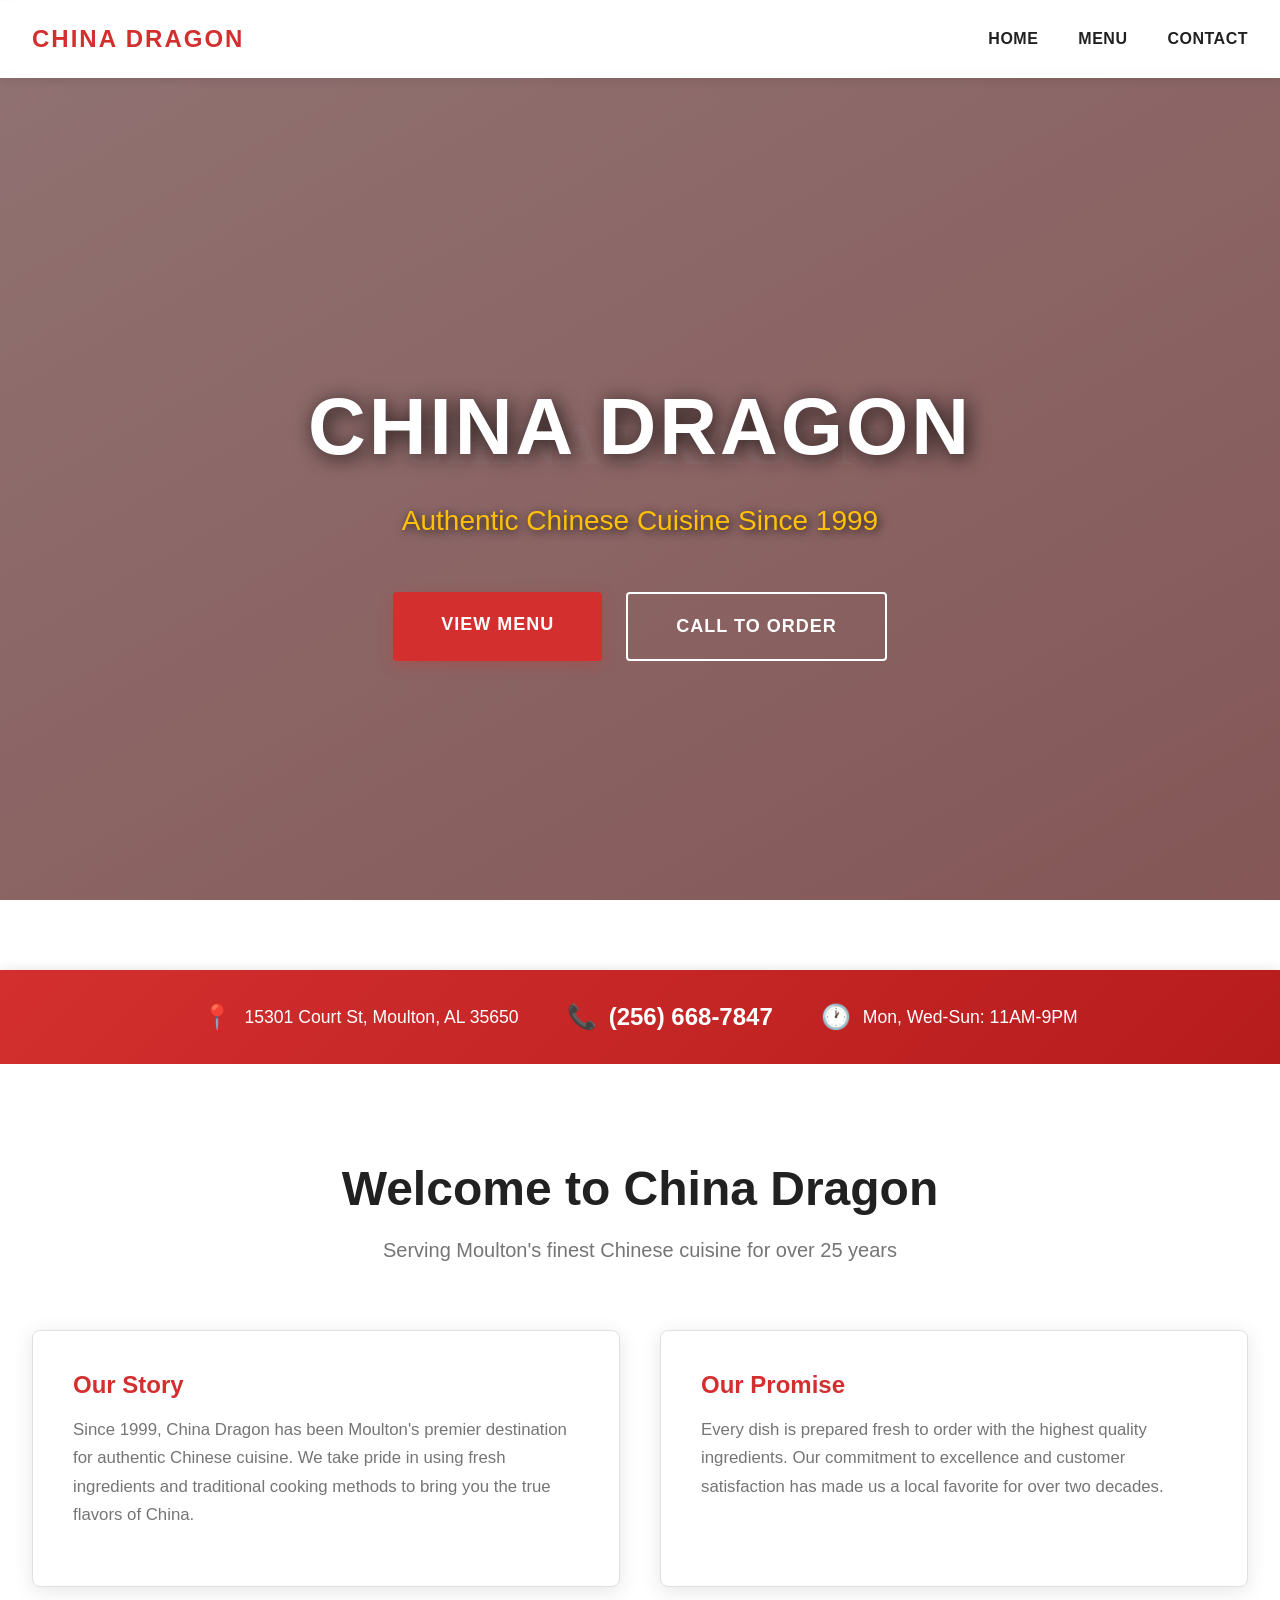
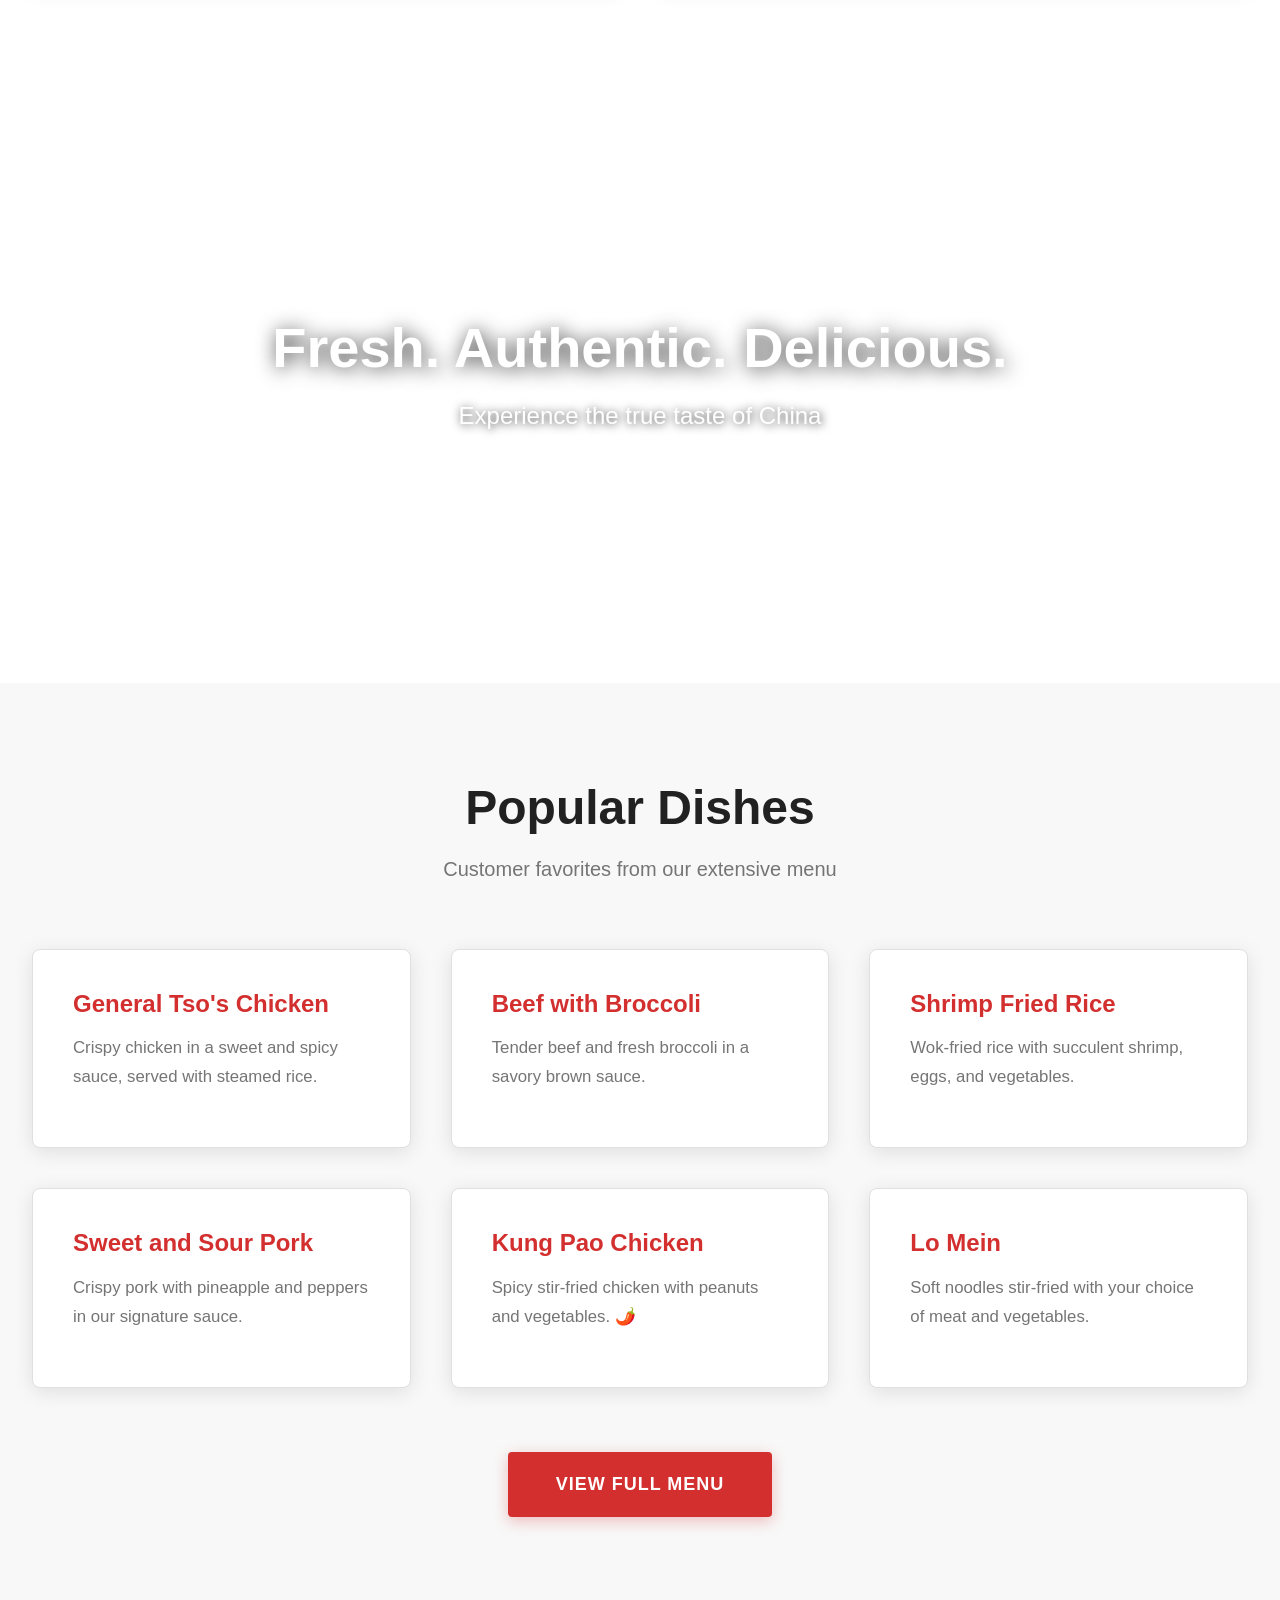
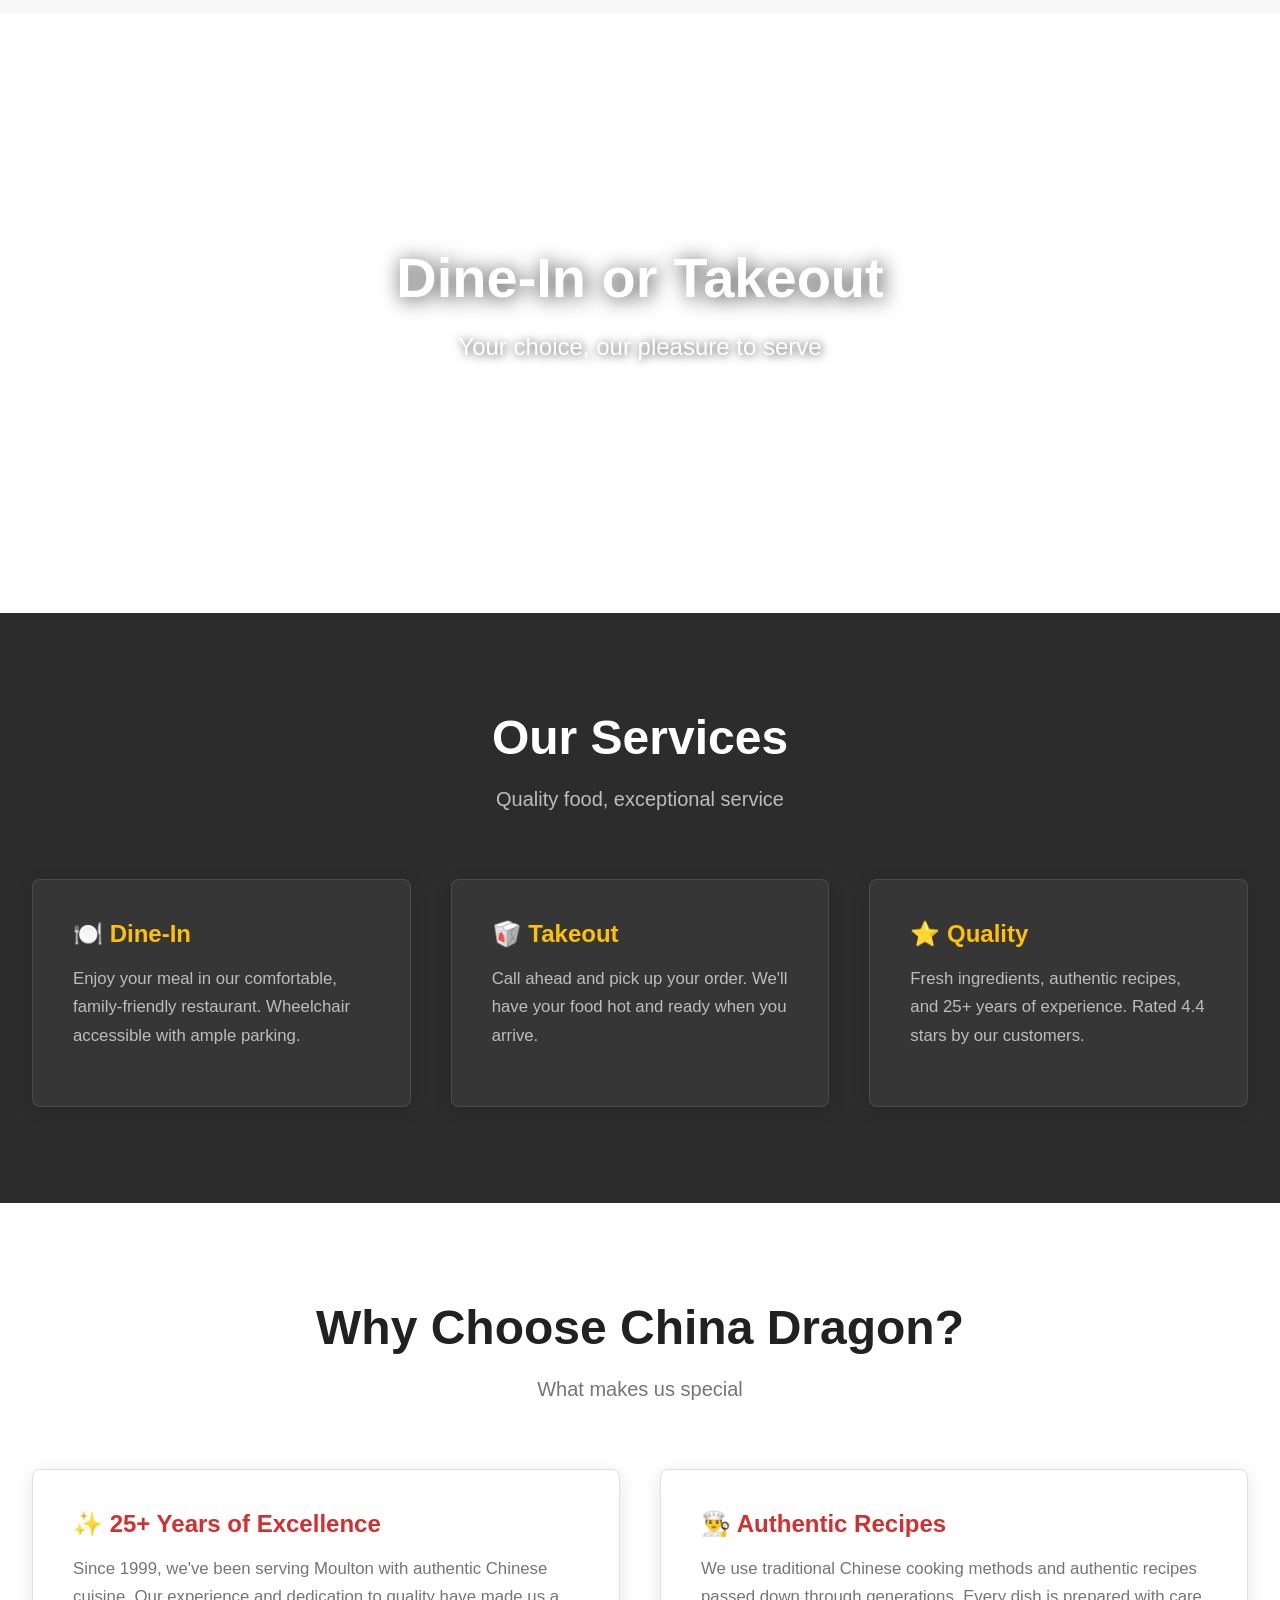
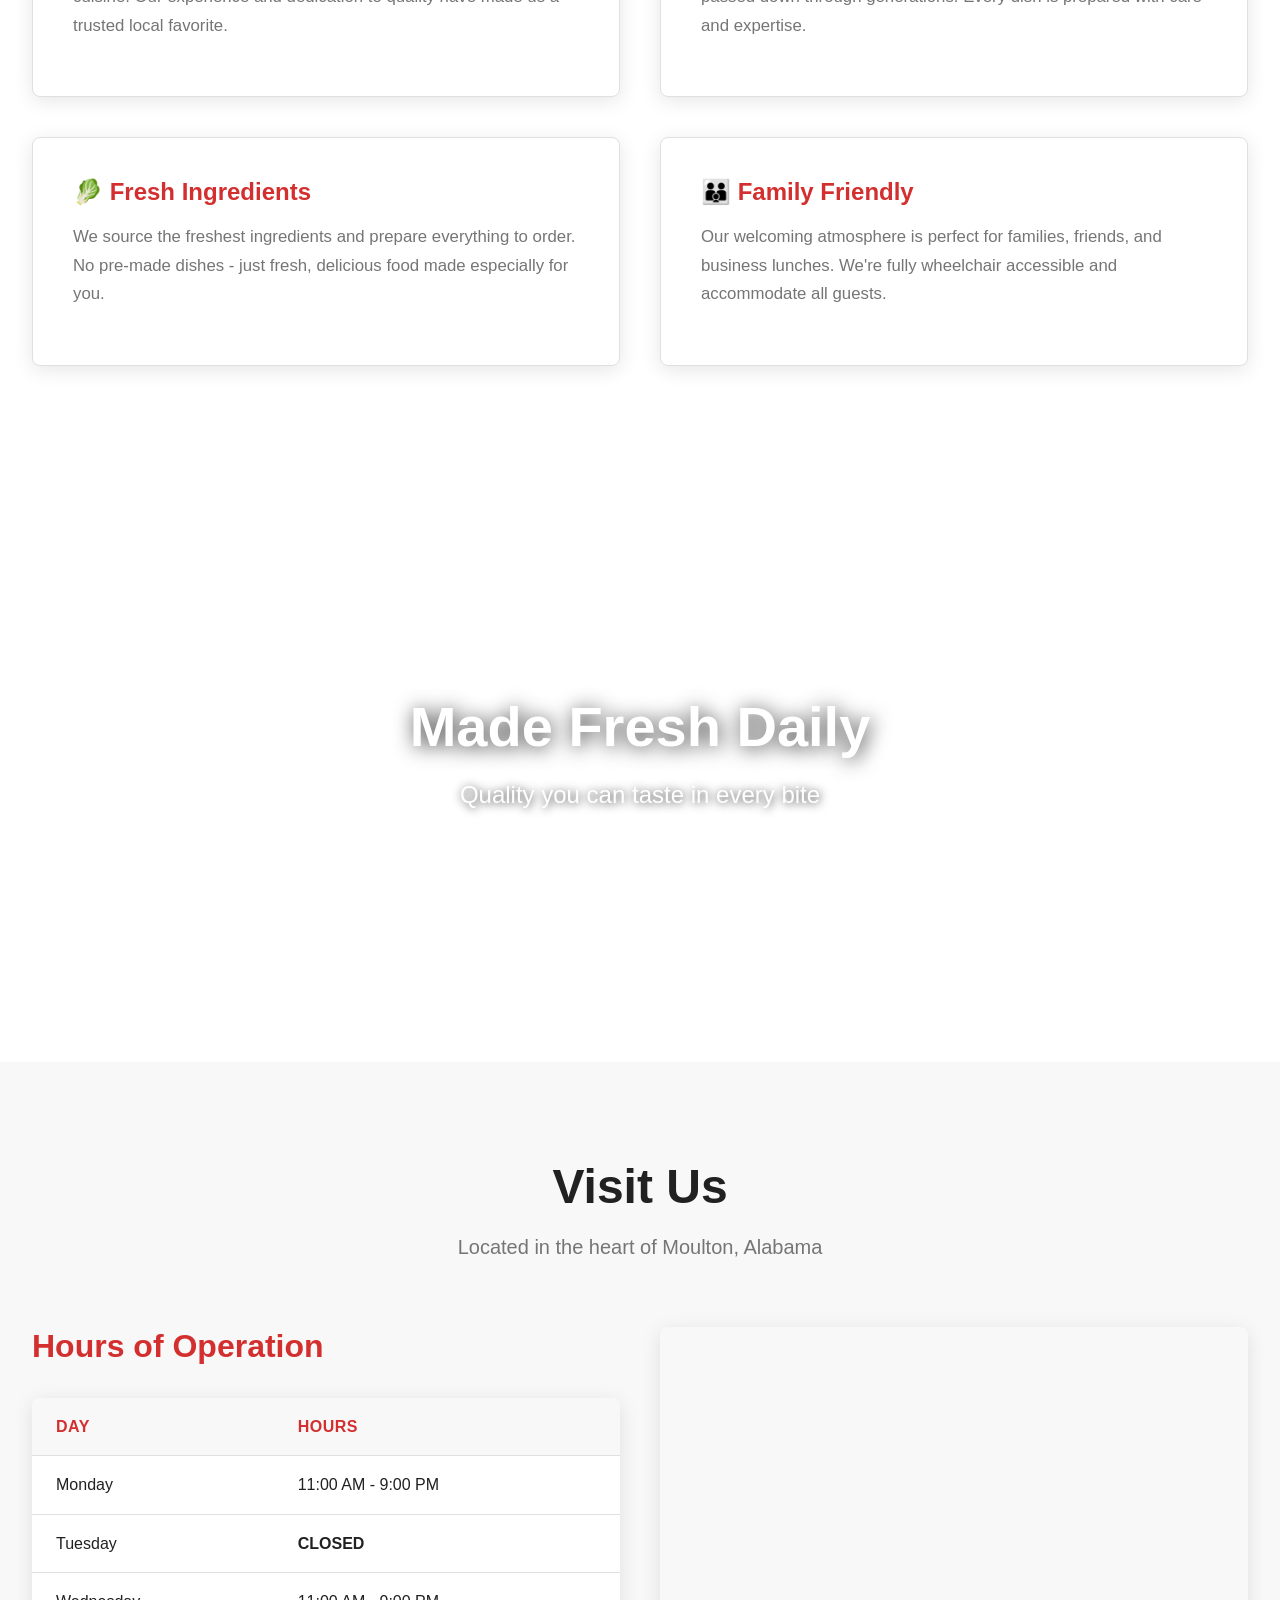
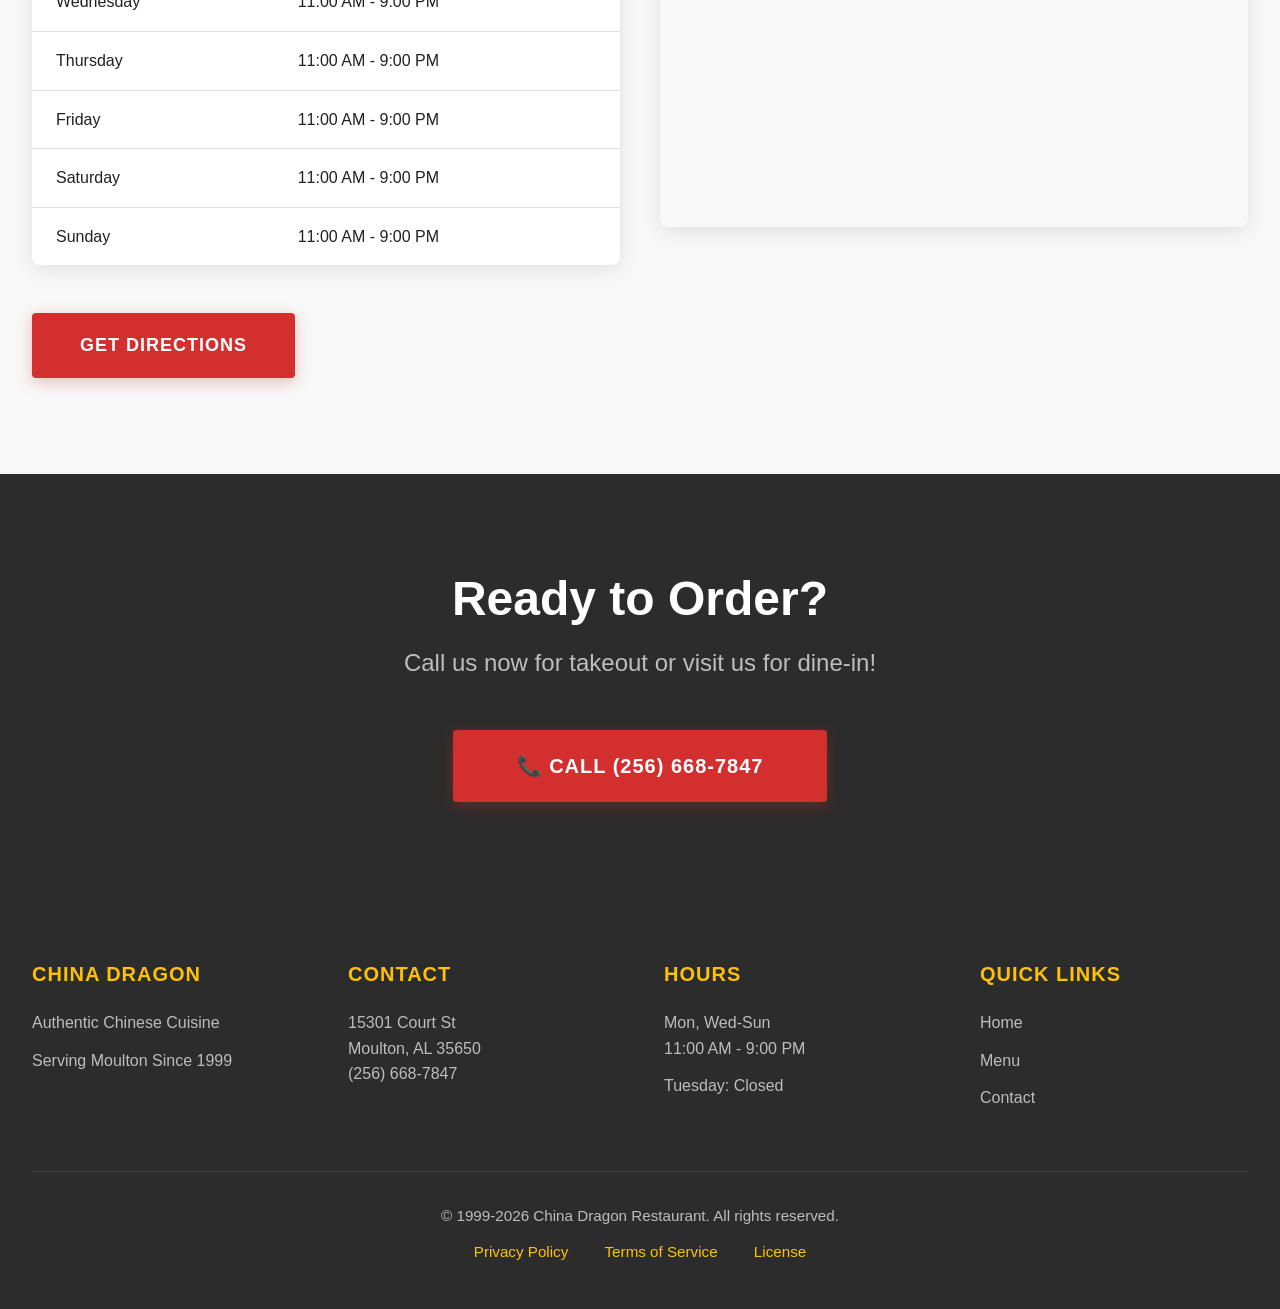
==== public/index.html @ 11345bf1 "first passthrough of china dragon website" ====
<!DOCTYPE html>
<html lang="en">
<head>
    <meta charset="UTF-8">
    <meta name="viewport" content="width=device-width, initial-scale=1.0">
    <meta name="description" content="China Dragon Restaurant in Moulton, Alabama - Authentic Chinese cuisine since 1999. Dine-in and takeout available. Call (256) 668-7847">
    <meta name="keywords" content="Chinese restaurant, Moulton Alabama, Chinese food, takeout, dine-in, China Dragon">
    <meta name="author" content="China Dragon Restaurant">
    
    <!-- Open Graph / Facebook -->
    <meta property="og:type" content="website">
    <meta property="og:url" content="https://chinadragonmoulton.com/">
    <meta property="og:title" content="China Dragon Restaurant - Authentic Chinese Cuisine in Moulton, AL">
    <meta property="og:description" content="Serving authentic Chinese cuisine since 1999. Dine-in and takeout available.">
    <meta property="og:image" content="https://chinadragonmoulton.com/images/og-image.jpg">

    <!-- Twitter -->
    <meta property="twitter:card" content="summary_large_image">
    <meta property="twitter:url" content="https://chinadragonmoulton.com/">
    <meta property="twitter:title" content="China Dragon Restaurant - Authentic Chinese Cuisine in Moulton, AL">
    <meta property="twitter:description" content="Serving authentic Chinese cuisine since 1999. Dine-in and takeout available.">
    <meta property="twitter:image" content="https://chinadragonmoulton.com/images/og-image.jpg">
    
    <title>China Dragon Restaurant - Authentic Chinese Cuisine in Moulton, AL</title>
    <link rel="stylesheet" href="css/main.css">
</head>
<body>
    <!-- Skip to main content link for accessibility -->
    <a href="#main-content" class="skip-link">Skip to main content</a>
    
    <!-- Header with navigation -->
    <header role="banner">
        <nav role="navigation" aria-label="Main navigation">
            <div class="nav-container">
                <div class="logo">
                    <a href="index.html" aria-label="China Dragon Restaurant Home">CHINA DRAGON</a>
                </div>
                <ul class="nav-menu">
                    <li><a href="index.html" aria-current="page">Home</a></li>
                    <li><a href="menu.html">Menu</a></li>
                    <li><a href="contact.html">Contact</a></li>
                </ul>
            </div>
        </nav>
    </header>

    <!-- Main content -->
    <main id="main-content" role="main">
        <!-- Hero Section - Full Screen -->
        <section class="hero" aria-labelledby="hero-heading">
            <div class="hero-content">
                <h1 id="hero-heading">CHINA DRAGON</h1>
                <p>Authentic Chinese Cuisine Since 1999</p>
                <div class="hero-buttons">
                    <a href="menu.html" class="btn btn-primary" aria-label="View our menu">View Menu</a>
                    <a href="tel:+12566687847" class="btn btn-secondary" aria-label="Call us at (256) 668-7847">Call to Order</a>
                </div>
            </div>
        </section>

        <!-- Contact Info Bar -->
        <section class="contact-bar" aria-label="Quick contact information">
            <div class="contact-info">
                <div class="contact-item">
                    <strong>📍</strong>
                    <span>15301 Court St, Moulton, AL 35650</span>
                </div>
                <div class="contact-item">
                    <strong>📞</strong>
                    <a href="tel:+12566687847" class="phone-link" aria-label="Call (256) 668-7847">(256) 668-7847</a>
                </div>
                <div class="contact-item">
                    <strong>🕐</strong>
                    <span>Mon, Wed-Sun: 11AM-9PM</span>
                </div>
            </div>
        </section>

        <!-- About Section - Light -->
        <section class="section section-light" aria-labelledby="about-heading">
            <div class="container">
                <h2 id="about-heading" class="section-title">Welcome to China Dragon</h2>
                <p class="section-subtitle">Serving Moulton's finest Chinese cuisine for over 25 years</p>
                
                <div class="grid grid-2">
                    <div class="card">
                        <h3>Our Story</h3>
                        <p>Since 1999, China Dragon has been Moulton's premier destination for authentic Chinese cuisine. We take pride in using fresh ingredients and traditional cooking methods to bring you the true flavors of China.</p>
                    </div>
                    
                    <div class="card">
                        <h3>Our Promise</h3>
                        <p>Every dish is prepared fresh to order with the highest quality ingredients. Our commitment to excellence and customer satisfaction has made us a local favorite for over two decades.</p>
                    </div>
                </div>
            </div>
        </section>

        <!-- Image Section 1 -->
        <div class="image-section" role="img" aria-label="Delicious Chinese cuisine">
            <div class="image-section-content">
                <h2>Fresh. Authentic. Delicious.</h2>
                <p>Experience the true taste of China</p>
            </div>
        </div>

        <!-- Popular Dishes - Gray Background -->
        <section class="section section-gray" aria-labelledby="popular-heading">
            <div class="container">
                <h2 id="popular-heading" class="section-title">Popular Dishes</h2>
                <p class="section-subtitle">Customer favorites from our extensive menu</p>
                
                <div class="grid grid-3">
                    <div class="card">
                        <h3>General Tso's Chicken</h3>
                        <p>Crispy chicken in a sweet and spicy sauce, served with steamed rice.</p>
                    </div>
                    
                    <div class="card">
                        <h3>Beef with Broccoli</h3>
                        <p>Tender beef and fresh broccoli in a savory brown sauce.</p>
                    </div>
                    
                    <div class="card">
                        <h3>Shrimp Fried Rice</h3>
                        <p>Wok-fried rice with succulent shrimp, eggs, and vegetables.</p>
                    </div>
                    
                    <div class="card">
                        <h3>Sweet and Sour Pork</h3>
                        <p>Crispy pork with pineapple and peppers in our signature sauce.</p>
                    </div>
                    
                    <div class="card">
                        <h3>Kung Pao Chicken</h3>
                        <p>Spicy stir-fried chicken with peanuts and vegetables. 🌶️</p>
                    </div>
                    
                    <div class="card">
                        <h3>Lo Mein</h3>
                        <p>Soft noodles stir-fried with your choice of meat and vegetables.</p>
                    </div>
                </div>
                
                <div style="text-align: center; margin-top: 4rem;">
                    <a href="menu.html" class="btn btn-primary">View Full Menu</a>
                </div>
            </div>
        </section>

        <!-- Image Section 2 -->
        <div class="image-section" role="img" aria-label="Restaurant dining experience">
            <div class="image-section-content">
                <h2>Dine-In or Takeout</h2>
                <p>Your choice, our pleasure to serve</p>
            </div>
        </div>

        <!-- Services Section - Dark -->
        <section class="section section-dark" aria-labelledby="services-heading">
            <div class="container">
                <h2 id="services-heading" class="section-title">Our Services</h2>
                <p class="section-subtitle">Quality food, exceptional service</p>
                
                <div class="grid grid-3">
                    <div class="card">
                        <h3>🍽️ Dine-In</h3>
                        <p>Enjoy your meal in our comfortable, family-friendly restaurant. Wheelchair accessible with ample parking.</p>
                    </div>
                    
                    <div class="card">
                        <h3>🥡 Takeout</h3>
                        <p>Call ahead and pick up your order. We'll have your food hot and ready when you arrive.</p>
                    </div>
                    
                    <div class="card">
                        <h3>⭐ Quality</h3>
                        <p>Fresh ingredients, authentic recipes, and 25+ years of experience. Rated 4.4 stars by our customers.</p>
                    </div>
                </div>
            </div>
        </section>

        <!-- Why Choose Us - Light -->
        <section class="section section-light" aria-labelledby="why-heading">
            <div class="container">
                <h2 id="why-heading" class="section-title">Why Choose China Dragon?</h2>
                <p class="section-subtitle">What makes us special</p>
                
                <div class="grid grid-2">
                    <div class="card">
                        <h3>✨ 25+ Years of Excellence</h3>
                        <p>Since 1999, we've been serving Moulton with authentic Chinese cuisine. Our experience and dedication to quality have made us a trusted local favorite.</p>
                    </div>
                    
                    <div class="card">
                        <h3>👨‍🍳 Authentic Recipes</h3>
                        <p>We use traditional Chinese cooking methods and authentic recipes passed down through generations. Every dish is prepared with care and expertise.</p>
                    </div>
                    
                    <div class="card">
                        <h3>🥬 Fresh Ingredients</h3>
                        <p>We source the freshest ingredients and prepare everything to order. No pre-made dishes - just fresh, delicious food made especially for you.</p>
                    </div>
                    
                    <div class="card">
                        <h3>👪 Family Friendly</h3>
                        <p>Our welcoming atmosphere is perfect for families, friends, and business lunches. We're fully wheelchair accessible and accommodate all guests.</p>
                    </div>
                </div>
            </div>
        </section>

        <!-- Image Section 3 -->
        <div class="image-section" role="img" aria-label="Fresh ingredients and cooking">
            <div class="image-section-content">
                <h2>Made Fresh Daily</h2>
                <p>Quality you can taste in every bite</p>
            </div>
        </div>

        <!-- Location Section - Gray -->
        <section class="section section-gray" aria-labelledby="location-heading">
            <div class="container">
                <h2 id="location-heading" class="section-title">Visit Us</h2>
                <p class="section-subtitle">Located in the heart of Moulton, Alabama</p>
                
                <div class="grid grid-2">
                    <div>
                        <h3 style="color: var(--primary-red); margin-bottom: 2rem; font-size: 2rem;">Hours of Operation</h3>
                        <table class="hours-table">
                            <thead>
                                <tr>
                                    <th>Day</th>
                                    <th>Hours</th>
                                </tr>
                            </thead>
                            <tbody>
                                <tr>
                                    <td>Monday</td>
                                    <td>11:00 AM - 9:00 PM</td>
                                </tr>
                                <tr>
                                    <td>Tuesday</td>
                                    <td class="closed">CLOSED</td>
                                </tr>
                                <tr>
                                    <td>Wednesday</td>
                                    <td>11:00 AM - 9:00 PM</td>
                                </tr>
                                <tr>
                                    <td>Thursday</td>
                                    <td>11:00 AM - 9:00 PM</td>
                                </tr>
                                <tr>
                                    <td>Friday</td>
                                    <td>11:00 AM - 9:00 PM</td>
                                </tr>
                                <tr>
                                    <td>Saturday</td>
                                    <td>11:00 AM - 9:00 PM</td>
                                </tr>
                                <tr>
                                    <td>Sunday</td>
                                    <td>11:00 AM - 9:00 PM</td>
                                </tr>
                            </tbody>
                        </table>
                        
                        <div style="margin-top: 3rem;">
                            <a href="contact.html" class="btn btn-primary">Get Directions</a>
                        </div>
                    </div>
                    
                    <div class="map-container">
                        <iframe 
                            src="https://www.google.com/maps/embed?pb=!1m18!1m12!1m3!1d3318.8!2d-87.2947!3d34.4833!2m3!1f0!2f0!3f0!3m2!1i1024!2i768!4f13.1!3m3!1m2!1s0x888667c8e8e8e8e8%3A0x1234567890abcdef!2s15301%20Court%20St%2C%20Moulton%2C%20AL%2035650!5e0!3m2!1sen!2sus!4v1234567890123!5m2!1sen!2sus"
                            allowfullscreen=""
                            loading="lazy"
                            referrerpolicy="no-referrer-when-downgrade"
                            title="China Dragon Restaurant location map"
                            aria-label="Google Maps showing China Dragon Restaurant location at 15301 Court St, Moulton, AL 35650">
                        </iframe>
                    </div>
                </div>
            </div>
        </section>

        <!-- Call to Action - Dark -->
        <section class="section section-dark" style="text-align: center;" aria-labelledby="cta-heading">
            <div class="container">
                <h2 id="cta-heading" class="section-title">Ready to Order?</h2>
                <p style="font-size: 1.5rem; margin-bottom: 3rem;">Call us now for takeout or visit us for dine-in!</p>
                <a href="tel:+12566687847" class="btn btn-primary" style="font-size: 1.25rem; padding: 1.25rem 4rem;">
                    📞 CALL (256) 668-7847
                </a>
            </div>
        </section>
    </main>

    <!-- Footer -->
    <footer role="contentinfo">
        <div class="footer-container">
            <div class="footer-content">
                <div class="footer-section">
                    <h3>China Dragon</h3>
                    <p>Authentic Chinese Cuisine</p>
                    <p>Serving Moulton Since 1999</p>
                </div>
                
                <div class="footer-section">
                    <h3>Contact</h3>
                    <address style="font-style: normal;">
                        15301 Court St<br>
                        Moulton, AL 35650<br>
                        <a href="tel:+12566687847">(256) 668-7847</a>
                    </address>
                </div>
                
                <div class="footer-section">
                    <h3>Hours</h3>
                    <p>Mon, Wed-Sun<br>11:00 AM - 9:00 PM</p>
                    <p>Tuesday: Closed</p>
                </div>
                
                <div class="footer-section">
                    <h3>Quick Links</h3>
                    <p><a href="index.html">Home</a></p>
                    <p><a href="menu.html">Menu</a></p>
                    <p><a href="contact.html">Contact</a></p>
                </div>
            </div>
            
            <div class="footer-bottom">
                <p>&copy; 1999-2026 China Dragon Restaurant. All rights reserved.</p>
                <p>
                    <a href="privacy.html">Privacy Policy</a>
                    <a href="terms.html">Terms of Service</a>
                    <a href="https://github.com/yourusername/china-dragon-moulton/blob/main/LICENSE" target="_blank" rel="noopener noreferrer">License</a>
                </p>
            </div>
        </div>
    </footer>
</body>
</html>
---- public/css/main.css ----
/* ===================================
   China Dragon Restaurant - Modern Mixed Theme
   Inspired by aribbq.com
   =================================== */

/* CSS Variables */
:root {
    --primary-red: #D32F2F;
    --dark-red: #B71C1C;
    --gold: #FFC107;
    --dark-gold: #FFA000;
    
    /* Backgrounds */
    --white: #FFFFFF;
    --light-bg: #F8F8F8;
    --gray-bg: #2C2C2C;
    --dark-bg: #1F1F1F;
    --black: #0A0A0A;
    
    /* Text */
    --text-dark: #212121;
    --text-light: #FFFFFF;
    --text-gray: #757575;
    --text-light-gray: #BDBDBD;
    
    --font-family: -apple-system, BlinkMacSystemFont, 'Segoe UI', Roboto, 'Helvetica Neue', Arial, sans-serif;
    --transition: all 0.3s ease;
    --box-shadow: 0 4px 20px rgba(0, 0, 0, 0.1);
    --box-shadow-dark: 0 4px 20px rgba(0, 0, 0, 0.3);
}

/* Reset */
* {
    margin: 0;
    padding: 0;
    box-sizing: border-box;
}

html {
    font-size: 16px;
    scroll-behavior: smooth;
}

body {
    font-family: var(--font-family);
    line-height: 1.6;
    color: var(--text-dark);
    background-color: var(--white);
    min-height: 100vh;
    display: flex;
    flex-direction: column;
}

main {
    flex: 1;
}

/* Skip Link */
.skip-link {
    position: absolute;
    top: -40px;
    left: 0;
    background: var(--primary-red);
    color: var(--white);
    padding: 0.5rem 1rem;
    text-decoration: none;
    z-index: 100;
}

.skip-link:focus {
    top: 0;
    outline: 3px solid var(--gold);
}

/* Focus Styles */
*:focus {
    outline: 2px solid var(--primary-red);
    outline-offset: 2px;
}

/* Typography */
h1, h2, h3, h4, h5, h6 {
    line-height: 1.2;
    margin-bottom: 1rem;
    font-weight: 700;
}

h1 {
    font-size: 4rem;
    letter-spacing: -1px;
}

h2 {
    font-size: 2.75rem;
}

h3 {
    font-size: 1.75rem;
}

p {
    margin-bottom: 1rem;
}

a {
    color: var(--primary-red);
    text-decoration: none;
    transition: var(--transition);
}

a:hover {
    color: var(--dark-red);
}

/* Header & Navigation */
header {
    background-color: rgba(255, 255, 255, 0.98);
    position: fixed;
    top: 0;
    left: 0;
    right: 0;
    z-index: 1000;
    backdrop-filter: blur(10px);
    box-shadow: 0 2px 10px rgba(0, 0, 0, 0.1);
}

.nav-container {
    max-width: 1400px;
    margin: 0 auto;
    padding: 1.25rem 2rem;
    display: flex;
    justify-content: space-between;
    align-items: center;
}

.logo a {
    font-size: 1.5rem;
    font-weight: 900;
    color: var(--primary-red);
    text-transform: uppercase;
    letter-spacing: 2px;
}

.logo a:hover {
    color: var(--dark-red);
}

.nav-menu {
    display: flex;
    list-style: none;
    gap: 2.5rem;
}

.nav-menu a {
    color: var(--text-dark);
    font-weight: 600;
    font-size: 1rem;
    text-transform: uppercase;
    letter-spacing: 0.5px;
    transition: var(--transition);
}

.nav-menu a:hover,
.nav-menu a:focus {
    color: var(--primary-red);
}

/* Hero Section - Full Screen */
.hero {
    height: 100vh;
    min-height: 700px;
    background: linear-gradient(rgba(0, 0, 0, 0.4), rgba(0, 0, 0, 0.4)),
                url('data:image/svg+xml,<svg xmlns="http://www.w3.org/2000/svg" viewBox="0 0 1920 1080"><defs><linearGradient id="grad" x1="0%" y1="0%" x2="100%" y2="100%"><stop offset="0%" style="stop-color:%23D32F2F;stop-opacity:0.3"/><stop offset="100%" style="stop-color:%23B71C1C;stop-opacity:0.5"/></linearGradient></defs><rect fill="url(%23grad)" width="1920" height="1080"/><text x="50%" y="50%" font-size="72" fill="%23FFFFFF" fill-opacity="0.1" text-anchor="middle" dominant-baseline="middle" font-weight="bold">CHINA DRAGON</text></svg>');
    background-size: cover;
    background-position: center;
    background-attachment: fixed;
    display: flex;
    align-items: center;
    justify-content: center;
    text-align: center;
    position: relative;
    margin-top: 70px;
}

.hero-content {
    max-width: 900px;
    padding: 2rem;
    animation: fadeInUp 1s ease-out;
}

@keyframes fadeInUp {
    from {
        opacity: 0;
        transform: translateY(30px);
    }
    to {
        opacity: 1;
        transform: translateY(0);
    }
}

.hero h1 {
    color: var(--white);
    font-size: 5rem;
    margin-bottom: 1.5rem;
    text-shadow: 3px 3px 20px rgba(0, 0, 0, 0.8);
    font-weight: 900;
    letter-spacing: 3px;
}

.hero p {
    font-size: 1.75rem;
    color: var(--gold);
    margin-bottom: 3rem;
    text-shadow: 2px 2px 10px rgba(0, 0, 0, 0.8);
    font-weight: 500;
}

.hero-buttons {
    display: flex;
    gap: 1.5rem;
    justify-content: center;
    flex-wrap: wrap;
}

/* Buttons */
.btn {
    display: inline-block;
    padding: 1.125rem 3rem;
    font-weight: 700;
    text-decoration: none;
    transition: var(--transition);
    cursor: pointer;
    border: none;
    font-size: 1.125rem;
    text-transform: uppercase;
    letter-spacing: 1px;
    min-width: 44px;
    min-height: 44px;
    border-radius: 4px;
}

.btn-primary {
    background-color: var(--primary-red);
    color: var(--white);
    box-shadow: 0 4px 15px rgba(211, 47, 47, 0.3);
}

.btn-primary:hover,
.btn-primary:focus {
    background-color: var(--dark-red);
    transform: translateY(-2px);
    box-shadow: 0 6px 20px rgba(211, 47, 47, 0.4);
}

.btn-secondary {
    background-color: transparent;
    color: var(--white);
    border: 2px solid var(--white);
}

.btn-secondary:hover,
.btn-secondary:focus {
    background-color: var(--white);
    color: var(--primary-red);
}

/* Sections */
.section {
    padding: 6rem 2rem;
}

.section-light {
    background-color: var(--white);
}

.section-gray {
    background-color: var(--light-bg);
}

.section-dark {
    background-color: var(--gray-bg);
    color: var(--text-light);
}

.section-dark h2,
.section-dark h3 {
    color: var(--text-light);
}

.section-dark p {
    color: var(--text-light-gray);
}

.container {
    max-width: 1400px;
    margin: 0 auto;
}

.section-title {
    text-align: center;
    font-size: 3rem;
    margin-bottom: 1rem;
    font-weight: 800;
}

.section-subtitle {
    text-align: center;
    font-size: 1.25rem;
    color: var(--text-gray);
    margin-bottom: 4rem;
    max-width: 700px;
    margin-left: auto;
    margin-right: auto;
}

.section-dark .section-subtitle {
    color: var(--text-light-gray);
}

/* Image Sections */
.image-section {
    height: 600px;
    background: linear-gradient(rgba(0, 0, 0, 0.2), rgba(0, 0, 0, 0.2)),
                url('data:image/svg+xml,<svg xmlns="http://www.w3.org/2000/svg" viewBox="0 0 1920 600"><defs><linearGradient id="imgGrad" x1="0%" y1="0%" x2="100%" y2="100%"><stop offset="0%" style="stop-color:%23FFC107;stop-opacity:0.2"/><stop offset="100%" style="stop-color:%23D32F2F;stop-opacity:0.3"/></linearGradient></defs><rect fill="url(%23imgGrad)" width="1920" height="600"/><circle cx="960" cy="300" r="100" fill="%23FFFFFF" fill-opacity="0.1"/><text x="50%" y="50%" font-size="48" fill="%23FFFFFF" fill-opacity="0.3" text-anchor="middle" dominant-baseline="middle">Add Your Food Image Here</text></svg>');
    background-size: cover;
    background-position: center;
    background-attachment: fixed;
    display: flex;
    align-items: center;
    justify-content: center;
}

.image-section-content {
    text-align: center;
    color: var(--white);
    max-width: 800px;
    padding: 2rem;
}

.image-section-content h2 {
    font-size: 3.5rem;
    margin-bottom: 1rem;
    text-shadow: 2px 2px 20px rgba(0, 0, 0, 0.8);
}

.image-section-content p {
    font-size: 1.5rem;
    text-shadow: 1px 1px 10px rgba(0, 0, 0, 0.8);
}

/* Grid Layouts */
.grid {
    display: grid;
    gap: 2.5rem;
}

.grid-2 {
    grid-template-columns: repeat(auto-fit, minmax(450px, 1fr));
}

.grid-3 {
    grid-template-columns: repeat(auto-fit, minmax(320px, 1fr));
}

/* Cards */
.card {
    background: var(--white);
    padding: 2.5rem;
    border-radius: 8px;
    box-shadow: var(--box-shadow);
    transition: var(--transition);
    border: 1px solid #E0E0E0;
}

.card:hover {
    transform: translateY(-8px);
    box-shadow: 0 8px 30px rgba(0, 0, 0, 0.15);
}

.card h3 {
    color: var(--primary-red);
    margin-bottom: 1rem;
    font-size: 1.5rem;
}

.card p {
    color: var(--text-gray);
    font-size: 1.05rem;
    line-height: 1.7;
}

.section-dark .card {
    background: rgba(255, 255, 255, 0.05);
    border: 1px solid rgba(255, 255, 255, 0.1);
}

.section-dark .card:hover {
    background: rgba(255, 255, 255, 0.08);
    box-shadow: var(--box-shadow-dark);
}

.section-dark .card h3 {
    color: var(--gold);
}

.section-dark .card p {
    color: var(--text-light-gray);
}

/* Contact Bar */
.contact-bar {
    background: linear-gradient(135deg, var(--primary-red), var(--dark-red));
    padding: 1.75rem 2rem;
    text-align: center;
    box-shadow: 0 4px 15px rgba(0, 0, 0, 0.2);
}

.contact-info {
    max-width: 1400px;
    margin: 0 auto;
    display: flex;
    justify-content: center;
    gap: 3rem;
    flex-wrap: wrap;
    align-items: center;
}

.contact-item {
    display: flex;
    align-items: center;
    gap: 0.75rem;
    font-size: 1.1rem;
    color: var(--white);
}

.contact-item strong {
    font-size: 1.5rem;
}

.phone-link {
    font-size: 1.5rem;
    font-weight: 700;
    color: var(--white);
}

.phone-link:hover {
    color: var(--gold);
}

/* Menu Styles */
.menu-category {
    margin-bottom: 4rem;
}

.menu-category h2 {
    background: linear-gradient(135deg, var(--primary-red), var(--dark-red));
    color: var(--white);
    padding: 1.5rem 2rem;
    margin-bottom: 2rem;
    font-size: 2rem;
    text-transform: uppercase;
    letter-spacing: 2px;
    border-radius: 8px;
    box-shadow: var(--box-shadow);
}

.menu-items {
    display: grid;
    gap: 0;
    background: var(--white);
    border-radius: 8px;
    overflow: hidden;
    box-shadow: var(--box-shadow);
}

.menu-item {
    display: flex;
    justify-content: space-between;
    align-items: flex-start;
    padding: 1.5rem 2rem;
    border-bottom: 1px solid #E0E0E0;
    transition: var(--transition);
}

.menu-item:hover {
    background-color: var(--light-bg);
    padding-left: 2.5rem;
}

.menu-item:last-child {
    border-bottom: none;
}

.menu-item-info {
    flex: 1;
}

.menu-item-name {
    font-weight: 700;
    color: var(--text-dark);
    margin-bottom: 0.5rem;
    font-size: 1.15rem;
}

.menu-item-description {
    color: var(--text-gray);
    font-size: 0.95rem;
}

.menu-item-price {
    font-weight: 700;
    color: var(--primary-red);
    font-size: 1.25rem;
    margin-left: 2rem;
    white-space: nowrap;
}

.spicy-indicator {
    color: var(--primary-red);
    font-weight: bold;
}

/* Contact Page */
.contact-grid {
    display: grid;
    grid-template-columns: repeat(auto-fit, minmax(350px, 1fr));
    gap: 3rem;
    margin-bottom: 4rem;
}

.map-container {
    width: 100%;
    height: 500px;
    overflow: hidden;
    border-radius: 8px;
    box-shadow: var(--box-shadow);
}

.map-container iframe {
    width: 100%;
    height: 100%;
    border: none;
}

.hours-table {
    width: 100%;
    border-collapse: collapse;
    background: var(--white);
    border-radius: 8px;
    overflow: hidden;
    box-shadow: var(--box-shadow);
}

.hours-table th,
.hours-table td {
    padding: 1rem 1.5rem;
    text-align: left;
    border-bottom: 1px solid #E0E0E0;
}

.hours-table th {
    background-color: var(--light-bg);
    color: var(--primary-red);
    font-weight: 700;
    text-transform: uppercase;
    letter-spacing: 0.5px;
}

.hours-table td {
    color: var(--text-dark);
}

.hours-table tr:last-child td {
    border-bottom: none;
}

.closed {
    color: var(--primary-red);
    font-weight: 700;
}

/* Legal Pages */
.legal-container {
    max-width: 1000px;
    margin: 0 auto;
    padding: 6rem 2rem;
    background-color: var(--white);
}

.legal-container h1 {
    color: var(--primary-red);
    margin-bottom: 0.5rem;
}

.last-updated {
    color: var(--text-gray);
    font-style: italic;
    margin-bottom: 3rem;
}

.legal-container section {
    margin-bottom: 3rem;
}

.legal-container h2 {
    color: var(--primary-red);
    margin-top: 3rem;
    margin-bottom: 1.5rem;
}

.legal-container h3 {
    color: var(--text-dark);
    margin-top: 2rem;
    margin-bottom: 1rem;
}

.legal-container ul {
    margin-left: 2rem;
    margin-bottom: 1.5rem;
}

.legal-container li {
    margin-bottom: 0.75rem;
    color: var(--text-gray);
}

.legal-container address {
    font-style: normal;
    background-color: var(--light-bg);
    padding: 1.5rem;
    border-left: 4px solid var(--primary-red);
    margin: 2rem 0;
    border-radius: 4px;
}

/* Footer */
footer {
    background-color: var(--gray-bg);
    color: var(--text-light-gray);
    padding: 4rem 0 2rem;
}

.footer-container {
    max-width: 1400px;
    margin: 0 auto;
    padding: 0 2rem;
}

.footer-content {
    display: grid;
    grid-template-columns: repeat(auto-fit, minmax(250px, 1fr));
    gap: 3rem;
    margin-bottom: 3rem;
}

.footer-section h3 {
    color: var(--gold);
    margin-bottom: 1.5rem;
    font-size: 1.25rem;
    text-transform: uppercase;
    letter-spacing: 1px;
}

.footer-section p {
    margin-bottom: 0.75rem;
    color: var(--text-light-gray);
}

.footer-section a {
    color: var(--text-light-gray);
}

.footer-section a:hover {
    color: var(--gold);
}

.footer-bottom {
    border-top: 1px solid rgba(255, 255, 255, 0.1);
    padding-top: 2rem;
    text-align: center;
}

.footer-bottom p {
    margin-bottom: 0.75rem;
    font-size: 0.95rem;
}

.footer-bottom a {
    color: var(--gold);
    margin: 0 1rem;
}

.footer-bottom a:hover {
    color: var(--white);
}

/* Responsive Design */
@media (max-width: 768px) {
    html {
        font-size: 14px;
    }
    
    .nav-container {
        flex-direction: column;
        gap: 1rem;
        padding: 1rem;
    }
    
    .nav-menu {
        flex-direction: column;
        gap: 0.75rem;
        text-align: center;
        width: 100%;
    }
    
    .hero {
        min-height: 600px;
    }
    
    .hero h1 {
        font-size: 3rem;
    }
    
    .hero p {
        font-size: 1.25rem;
    }
    
    .hero-buttons {
        flex-direction: column;
        align-items: center;
    }
    
    .btn {
        width: 100%;
        max-width: 300px;
    }
    
    .section {
        padding: 4rem 1.5rem;
    }
    
    .section-title {
        font-size: 2.25rem;
    }
    
    .grid-2,
    .grid-3 {
        grid-template-columns: 1fr;
    }
    
    .contact-info {
        flex-direction: column;
        gap: 1.5rem;
    }
    
    .menu-item {
        flex-direction: column;
        gap: 0.5rem;
    }
    
    .menu-item-price {
        margin-left: 0;
    }
    
    .image-section {
        height: 400px;
    }
    
    .image-section-content h2 {
        font-size: 2.5rem;
    }
    
    .footer-content {
        grid-template-columns: 1fr;
        text-align: center;
    }
}

@media (max-width: 480px) {
    .hero h1 {
        font-size: 2.25rem;
    }
    
    h2 {
        font-size: 2rem;
    }
    
    .card {
        padding: 2rem 1.5rem;
    }
}

/* Print Styles */
@media print {
    header,
    footer,
    .hero-buttons,
    .skip-link {
        display: none;
    }
}

/* Accessibility */
@media (prefers-reduced-motion: reduce) {
    * {
        animation-duration: 0.01ms !important;
        animation-iteration-count: 1 !important;
        transition-duration: 0.01ms !important;
        scroll-behavior: auto !important;
    }
}

@media (prefers-contrast: high) {
    :root {
        --primary-red: #C62828;
        --gold: #FFB300;
    }
}

/* Made with Bob */
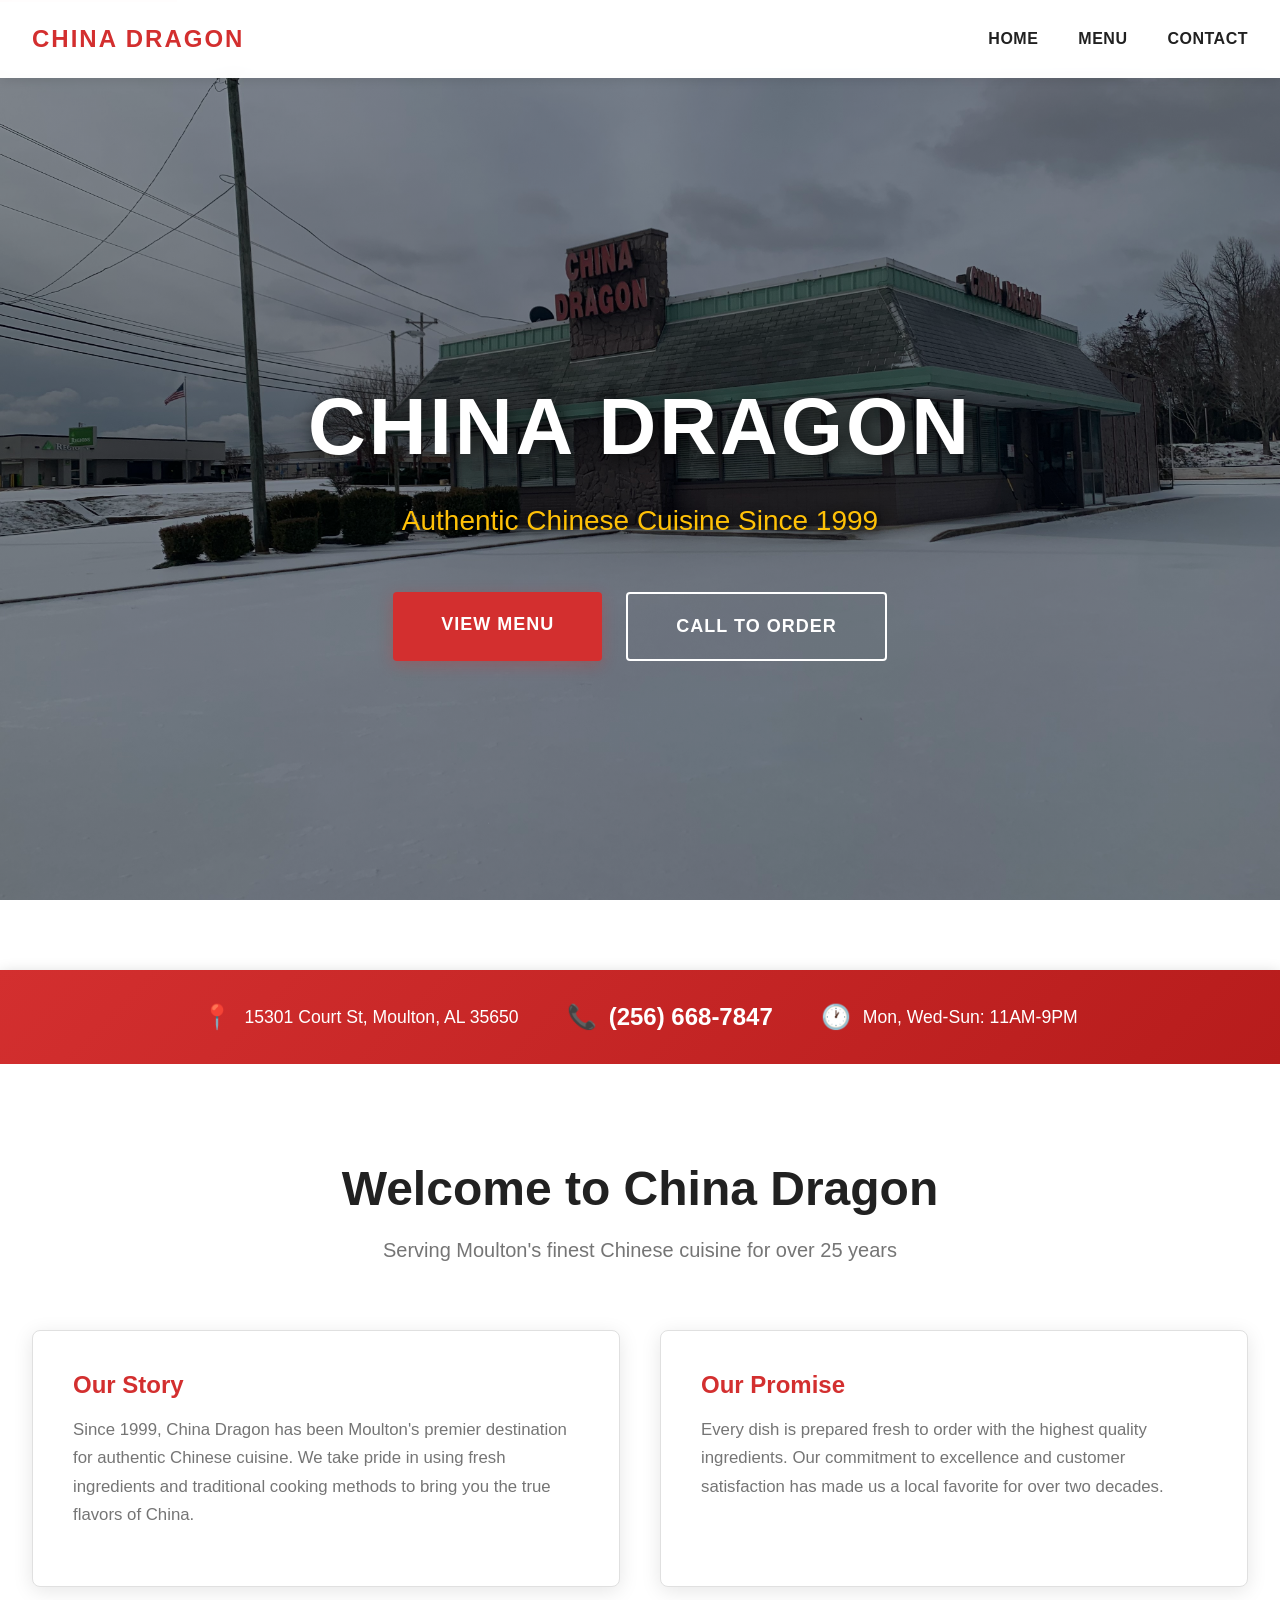
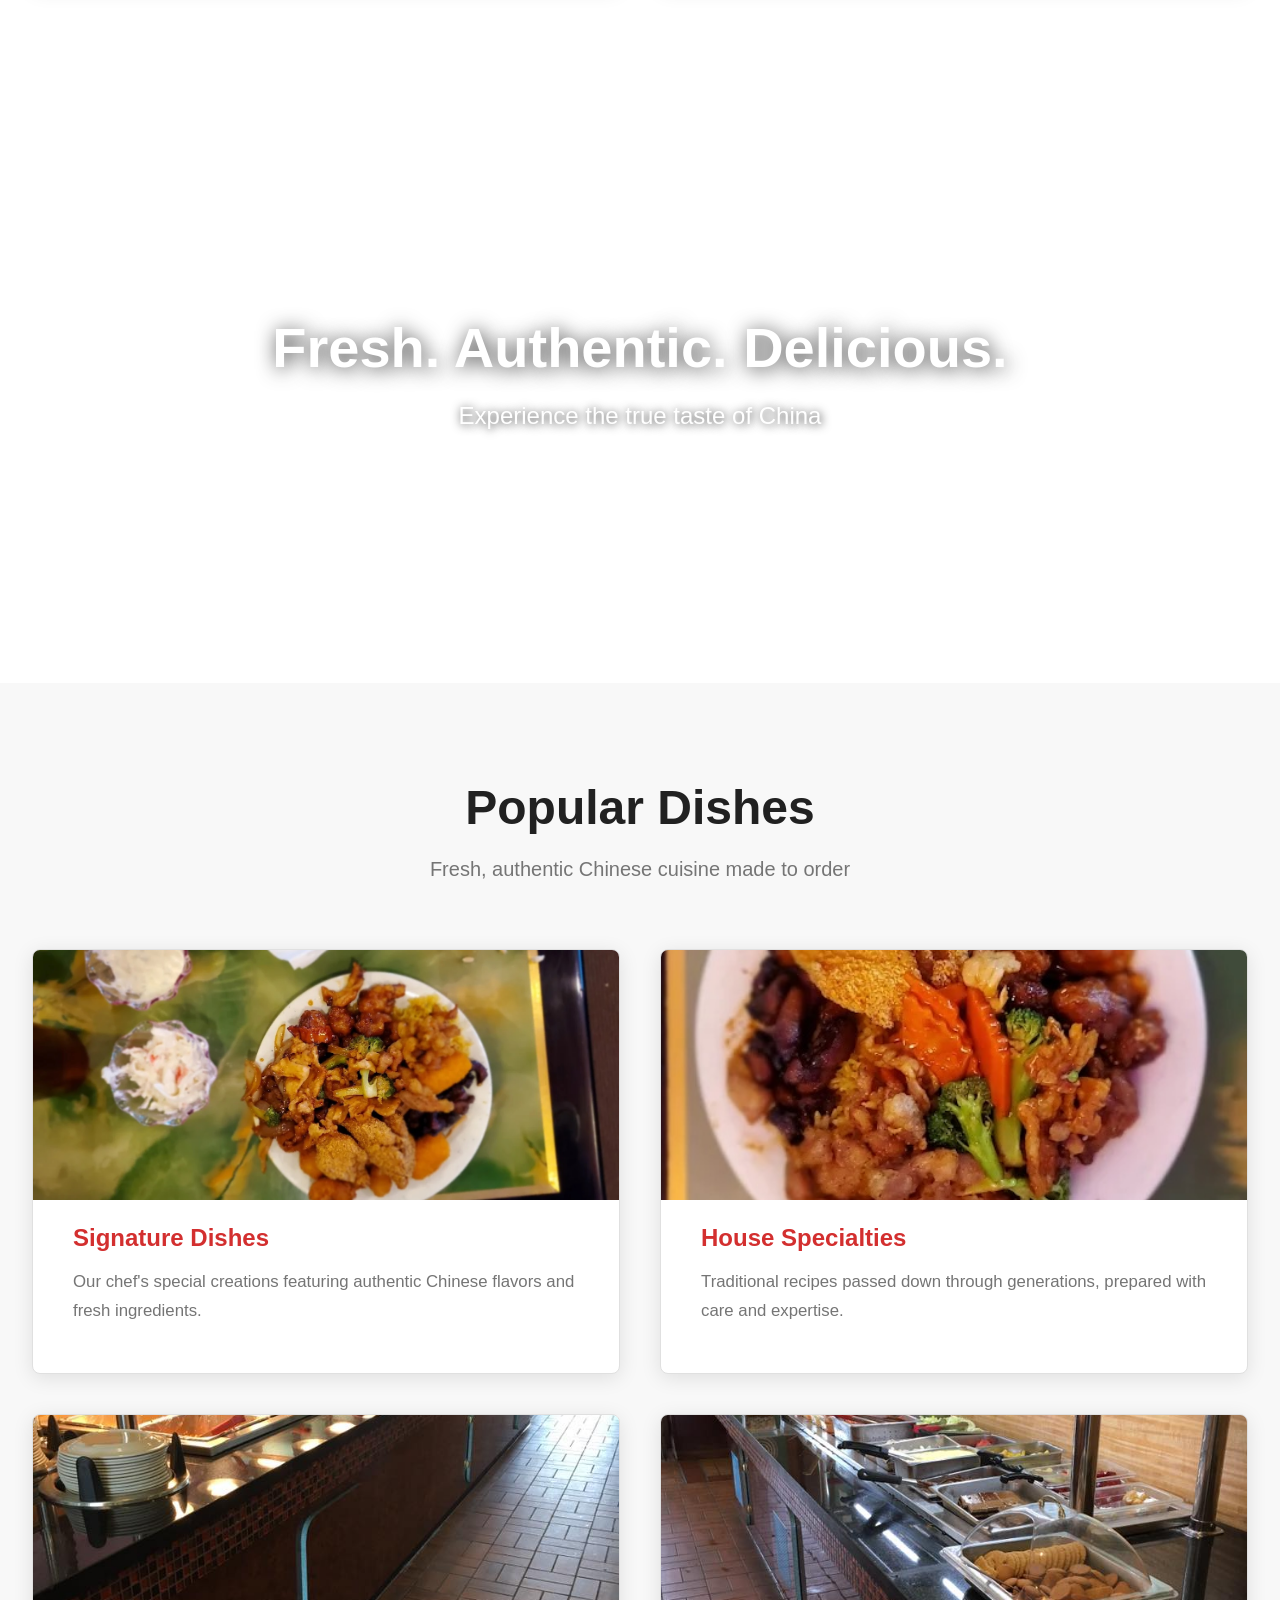
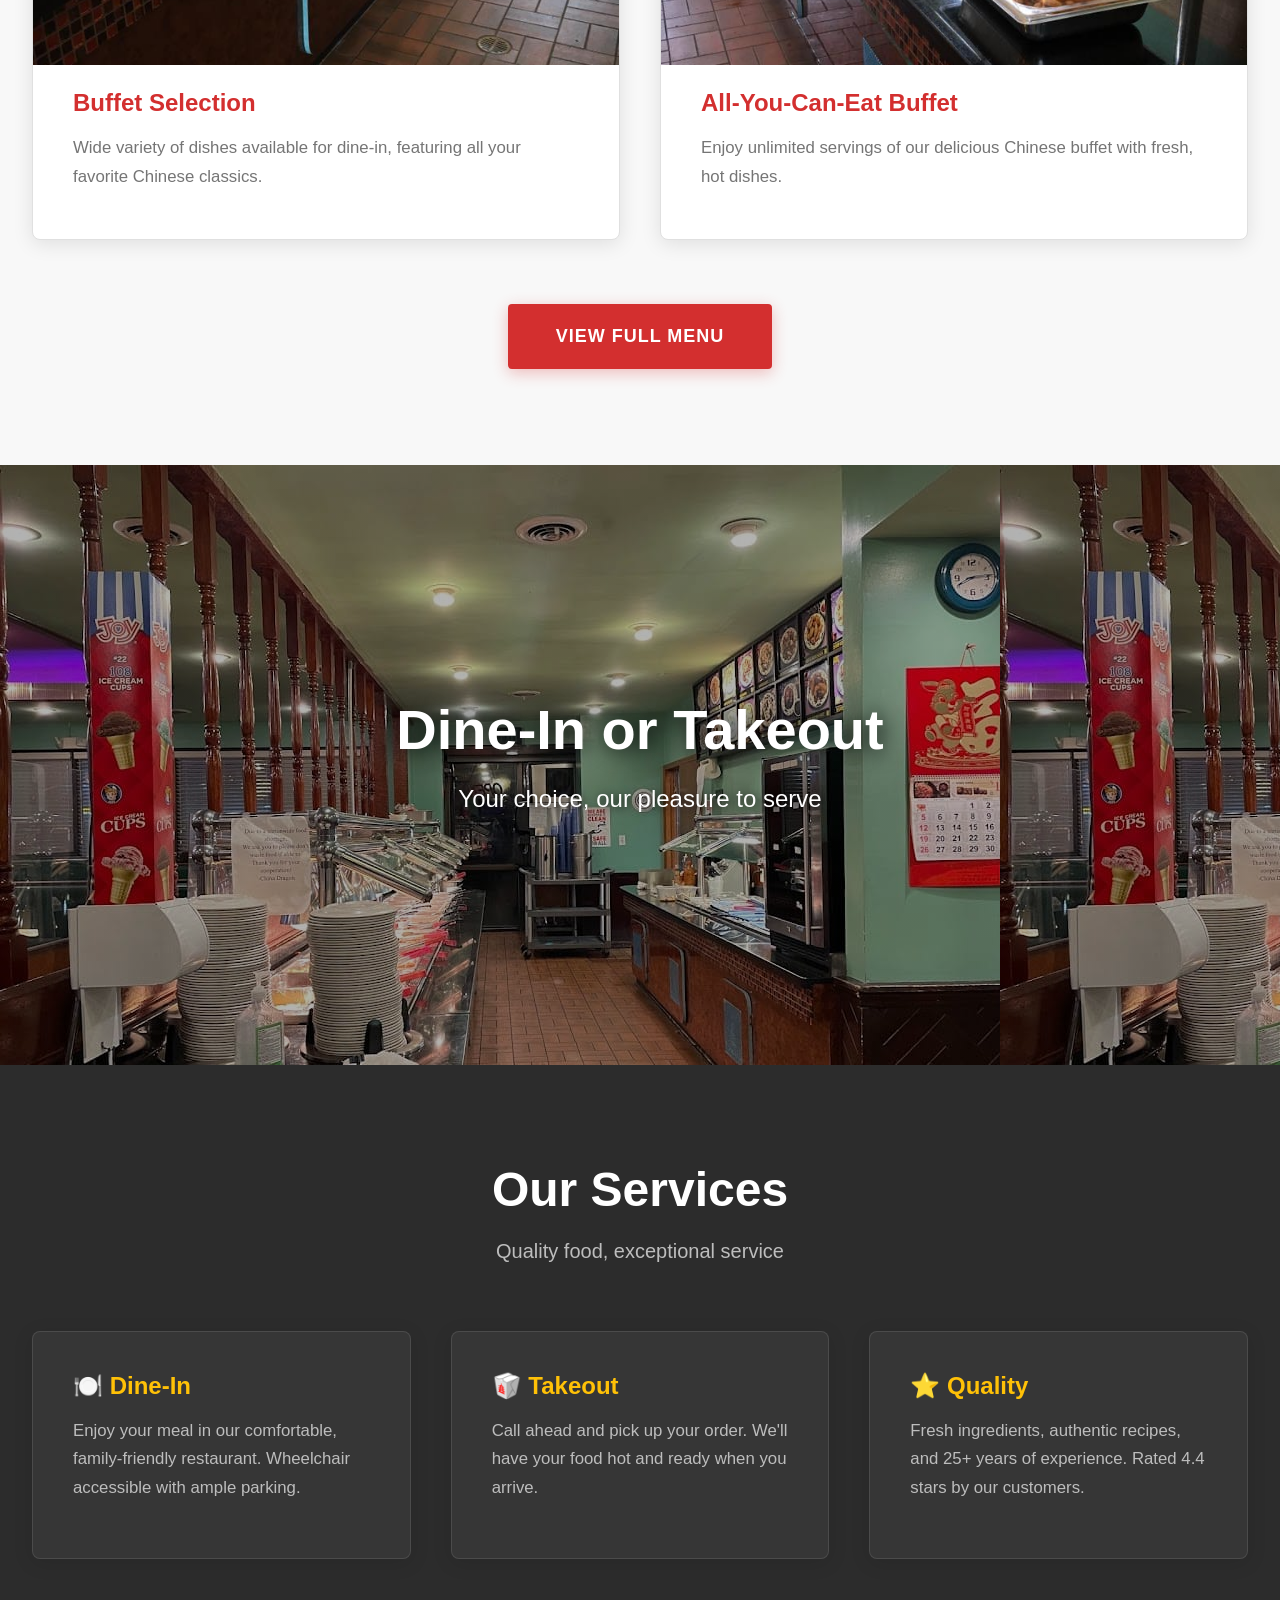
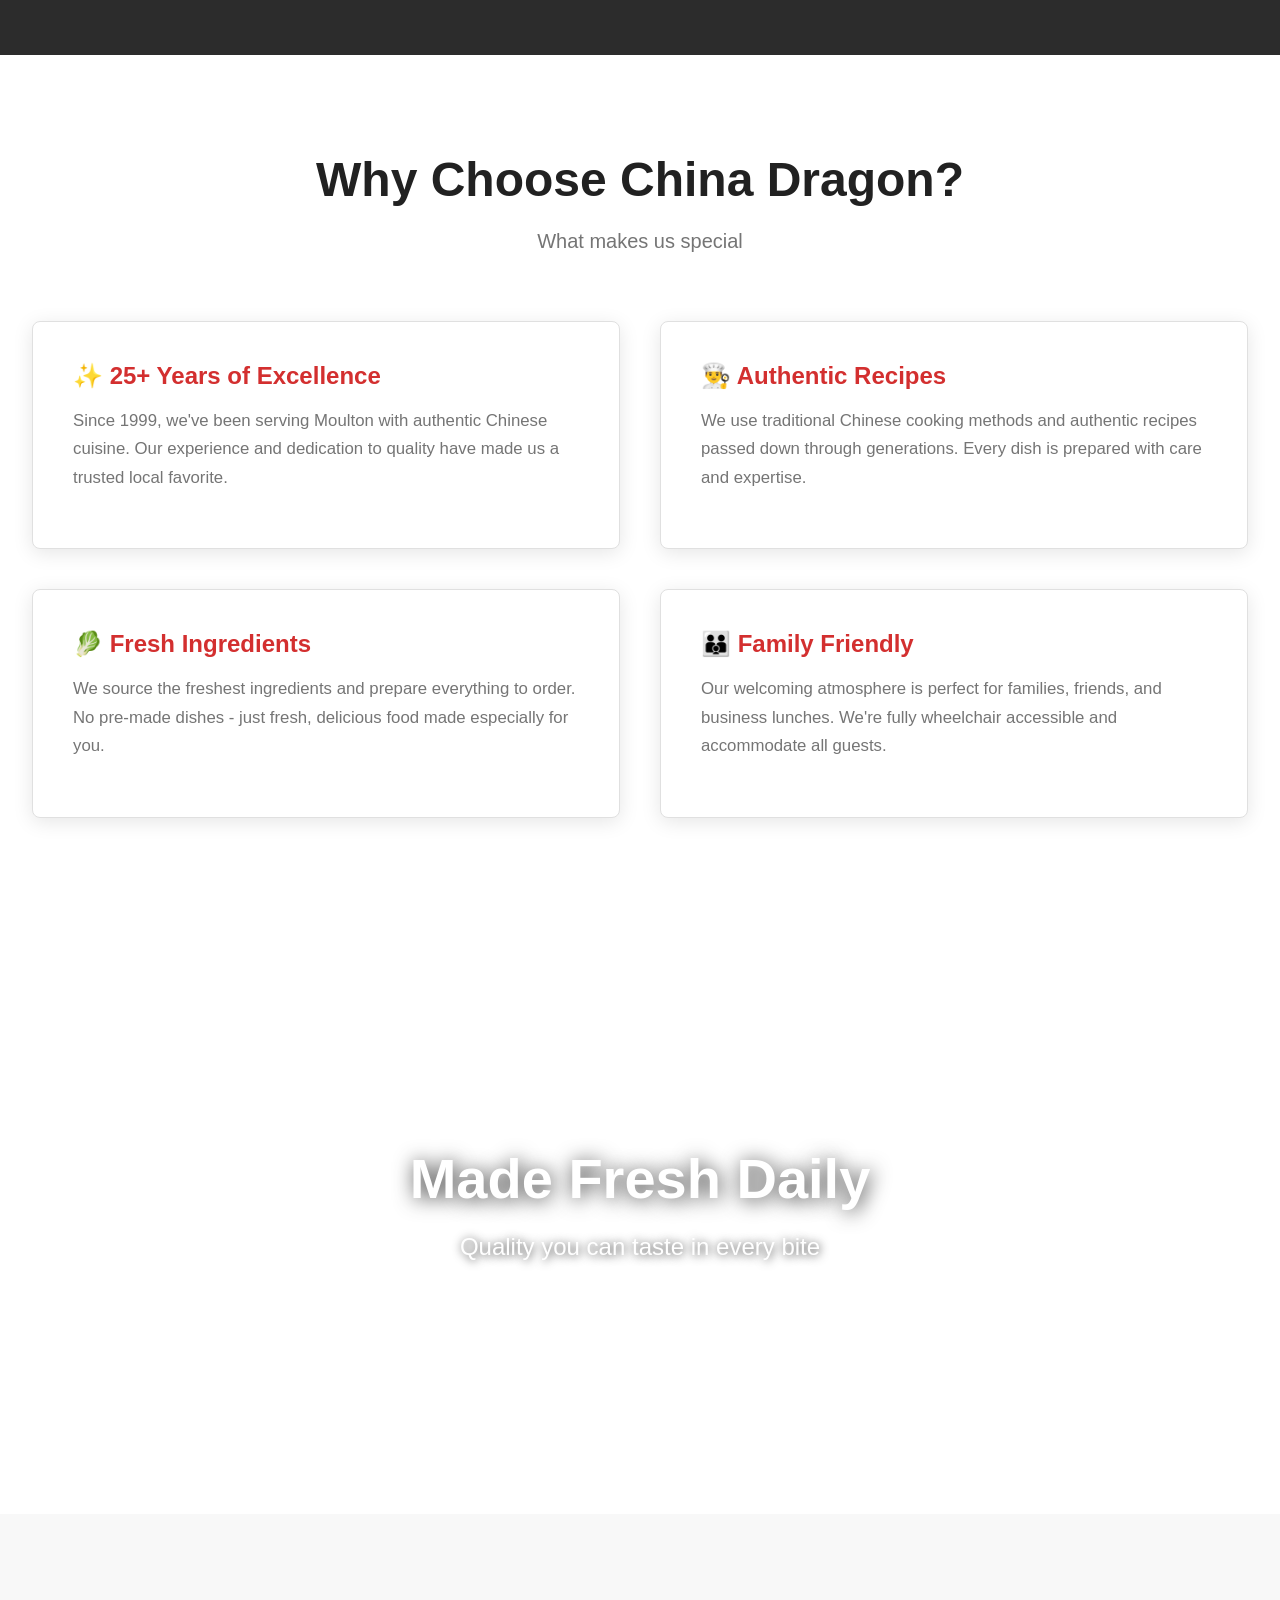
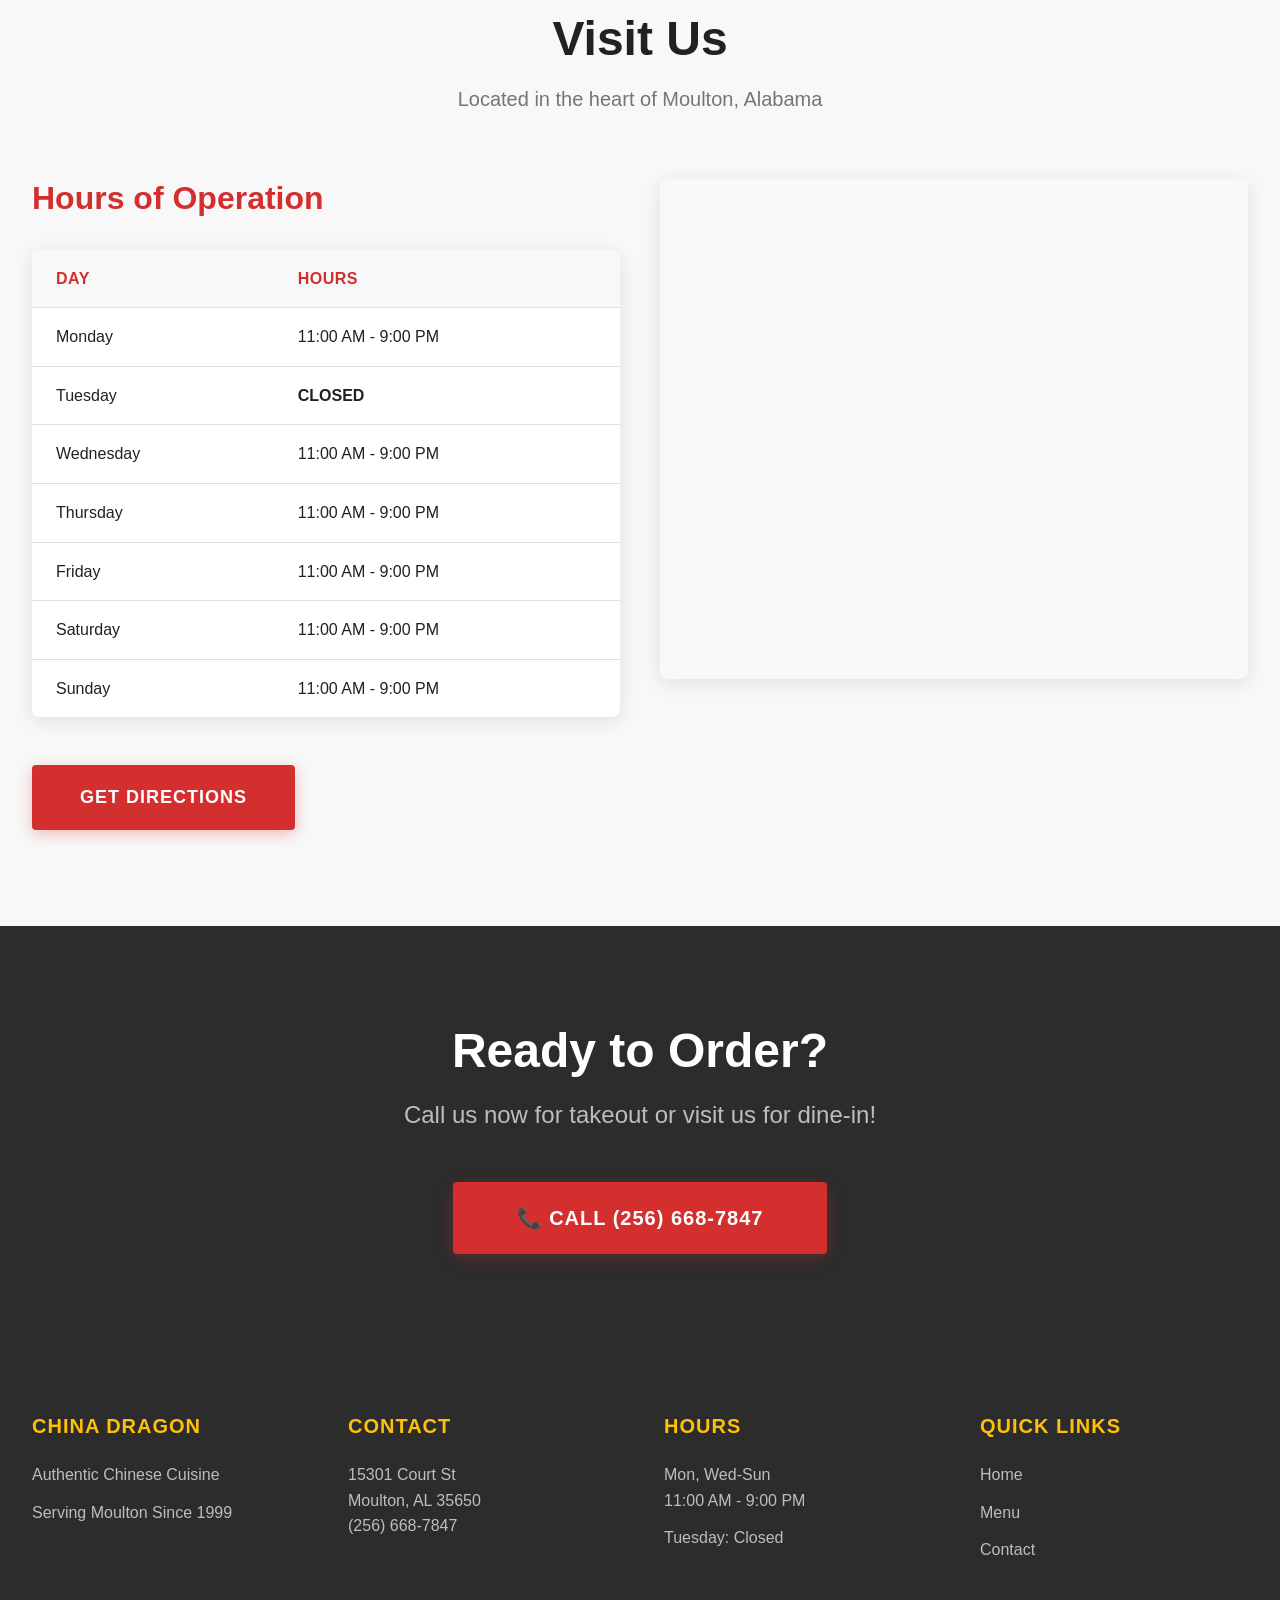
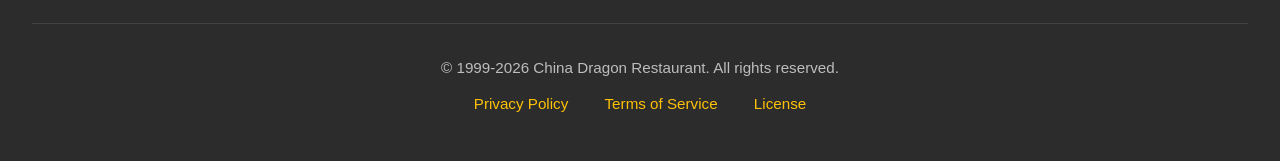
==== commit 1e83e187: "add images and update" ====
--- a/public/index.html
+++ b/public/index.html
@@ -108,37 +108,31 @@
         <section class="section section-gray" aria-labelledby="popular-heading">
             <div class="container">
                 <h2 id="popular-heading" class="section-title">Popular Dishes</h2>
-                <p class="section-subtitle">Customer favorites from our extensive menu</p>
-                
-                <div class="grid grid-3">
-                    <div class="card">
-                        <h3>General Tso's Chicken</h3>
-                        <p>Crispy chicken in a sweet and spicy sauce, served with steamed rice.</p>
-                    </div>
-                    
-                    <div class="card">
-                        <h3>Beef with Broccoli</h3>
-                        <p>Tender beef and fresh broccoli in a savory brown sauce.</p>
-                    </div>
-                    
-                    <div class="card">
-                        <h3>Shrimp Fried Rice</h3>
-                        <p>Wok-fried rice with succulent shrimp, eggs, and vegetables.</p>
-                    </div>
-                    
-                    <div class="card">
-                        <h3>Sweet and Sour Pork</h3>
-                        <p>Crispy pork with pineapple and peppers in our signature sauce.</p>
-                    </div>
-                    
-                    <div class="card">
-                        <h3>Kung Pao Chicken</h3>
-                        <p>Spicy stir-fried chicken with peanuts and vegetables. 🌶️</p>
-                    </div>
-                    
-                    <div class="card">
-                        <h3>Lo Mein</h3>
-                        <p>Soft noodles stir-fried with your choice of meat and vegetables.</p>
+                <p class="section-subtitle">Fresh, authentic Chinese cuisine made to order</p>
+                
+                <div class="grid grid-2">
+                    <div class="card dish-card">
+                        <img src="images/food-1.jpeg" alt="Delicious Chinese dish" class="dish-image">
+                        <h3>Signature Dishes</h3>
+                        <p>Our chef's special creations featuring authentic Chinese flavors and fresh ingredients.</p>
+                    </div>
+                    
+                    <div class="card dish-card">
+                        <img src="images/food-2.jpeg" alt="Chinese cuisine specialty" class="dish-image">
+                        <h3>House Specialties</h3>
+                        <p>Traditional recipes passed down through generations, prepared with care and expertise.</p>
+                    </div>
+                    
+                    <div class="card dish-card">
+                        <img src="images/food-3.jpg" alt="Buffet selection of Chinese food" class="dish-image">
+                        <h3>Buffet Selection</h3>
+                        <p>Wide variety of dishes available for dine-in, featuring all your favorite Chinese classics.</p>
+                    </div>
+                    
+                    <div class="card dish-card">
+                        <img src="images/food-4.jpg" alt="Buffet spread of authentic Chinese cuisine" class="dish-image">
+                        <h3>All-You-Can-Eat Buffet</h3>
+                        <p>Enjoy unlimited servings of our delicious Chinese buffet with fresh, hot dishes.</p>
                     </div>
                 </div>
                 
--- a/public/css/main.css
+++ b/public/css/main.css
@@ -170,7 +170,7 @@
     height: 100vh;
     min-height: 700px;
     background: linear-gradient(rgba(0, 0, 0, 0.4), rgba(0, 0, 0, 0.4)),
-                url('data:image/svg+xml,<svg xmlns="http://www.w3.org/2000/svg" viewBox="0 0 1920 1080"><defs><linearGradient id="grad" x1="0%" y1="0%" x2="100%" y2="100%"><stop offset="0%" style="stop-color:%23D32F2F;stop-opacity:0.3"/><stop offset="100%" style="stop-color:%23B71C1C;stop-opacity:0.5"/></linearGradient></defs><rect fill="url(%23grad)" width="1920" height="1080"/><text x="50%" y="50%" font-size="72" fill="%23FFFFFF" fill-opacity="0.1" text-anchor="middle" dominant-baseline="middle" font-weight="bold">CHINA DRAGON</text></svg>');
+                url('../images/china-dragon-moulton-photo.jpeg');
     background-size: cover;
     background-position: center;
     background-attachment: fixed;
@@ -321,14 +321,29 @@
 /* Image Sections */
 .image-section {
     height: 600px;
-    background: linear-gradient(rgba(0, 0, 0, 0.2), rgba(0, 0, 0, 0.2)),
-                url('data:image/svg+xml,<svg xmlns="http://www.w3.org/2000/svg" viewBox="0 0 1920 600"><defs><linearGradient id="imgGrad" x1="0%" y1="0%" x2="100%" y2="100%"><stop offset="0%" style="stop-color:%23FFC107;stop-opacity:0.2"/><stop offset="100%" style="stop-color:%23D32F2F;stop-opacity:0.3"/></linearGradient></defs><rect fill="url(%23imgGrad)" width="1920" height="600"/><circle cx="960" cy="300" r="100" fill="%23FFFFFF" fill-opacity="0.1"/><text x="50%" y="50%" font-size="48" fill="%23FFFFFF" fill-opacity="0.3" text-anchor="middle" dominant-baseline="middle">Add Your Food Image Here</text></svg>');
     background-size: cover;
     background-position: center;
     background-attachment: fixed;
     display: flex;
     align-items: center;
     justify-content: center;
+    position: relative;
+}
+
+/* Individual Image Section Backgrounds */
+.image-section:nth-of-type(2) {
+    background: linear-gradient(rgba(0, 0, 0, 0.3), rgba(0, 0, 0, 0.3)),
+                url('../images/china-dragon-inside.jpg');
+}
+
+.image-section:nth-of-type(4) {
+    background: linear-gradient(rgba(0, 0, 0, 0.3), rgba(0, 0, 0, 0.3)),
+                url('../images/china-dragon-inside-2.jpeg');
+}
+
+.image-section:nth-of-type(7) {
+    background: linear-gradient(rgba(0, 0, 0, 0.3), rgba(0, 0, 0, 0.3)),
+                url('../images/china-dragon-outside.jpeg');
 }
 
 .image-section-content {
@@ -376,6 +391,32 @@
 .card:hover {
     transform: translateY(-8px);
     box-shadow: 0 8px 30px rgba(0, 0, 0, 0.15);
+}
+
+/* Dish Cards with Images */
+.dish-card {
+    padding: 0;
+    overflow: hidden;
+}
+
+.dish-image {
+    width: 100%;
+    height: 250px;
+    object-fit: cover;
+    display: block;
+}
+
+.dish-card h3,
+.dish-card p {
+    padding: 0 2.5rem;
+}
+
+.dish-card h3 {
+    margin-top: 1.5rem;
+}
+
+.dish-card p {
+    padding-bottom: 2rem;
 }
 
 .card h3 {
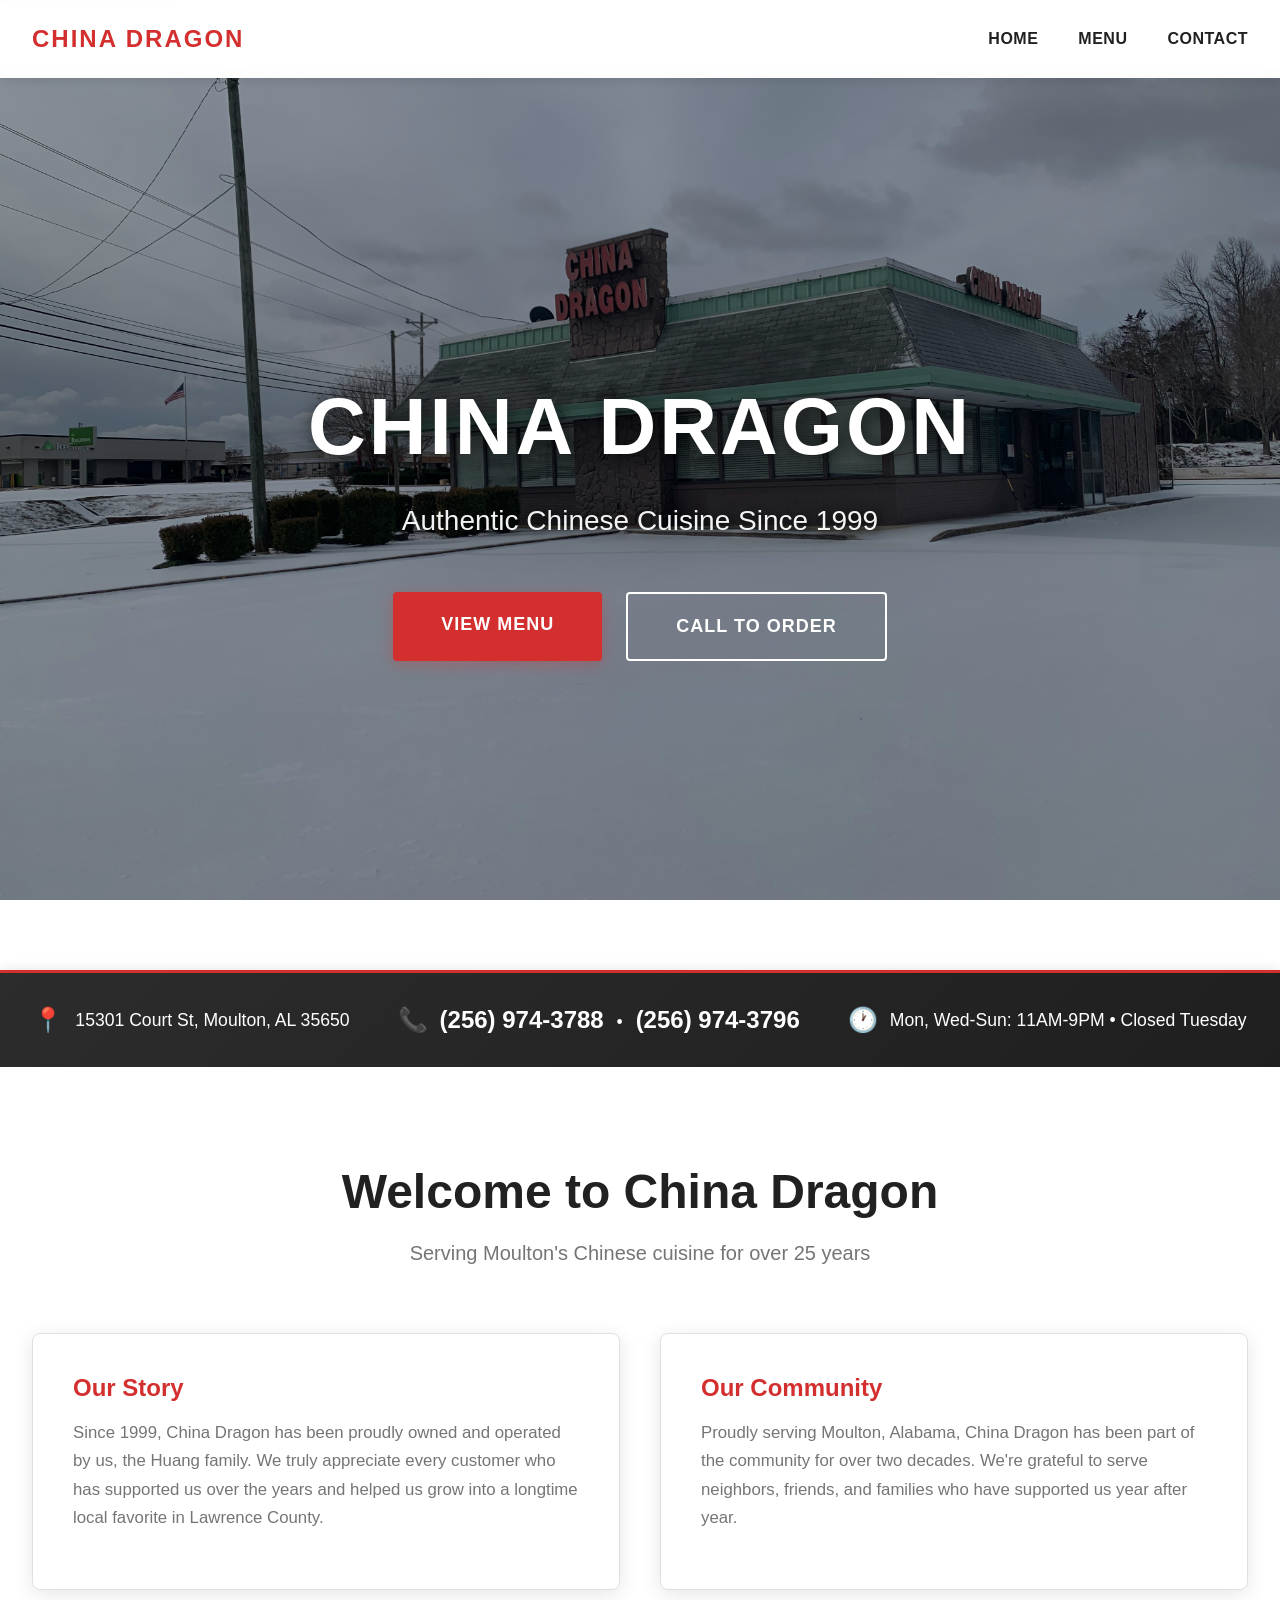
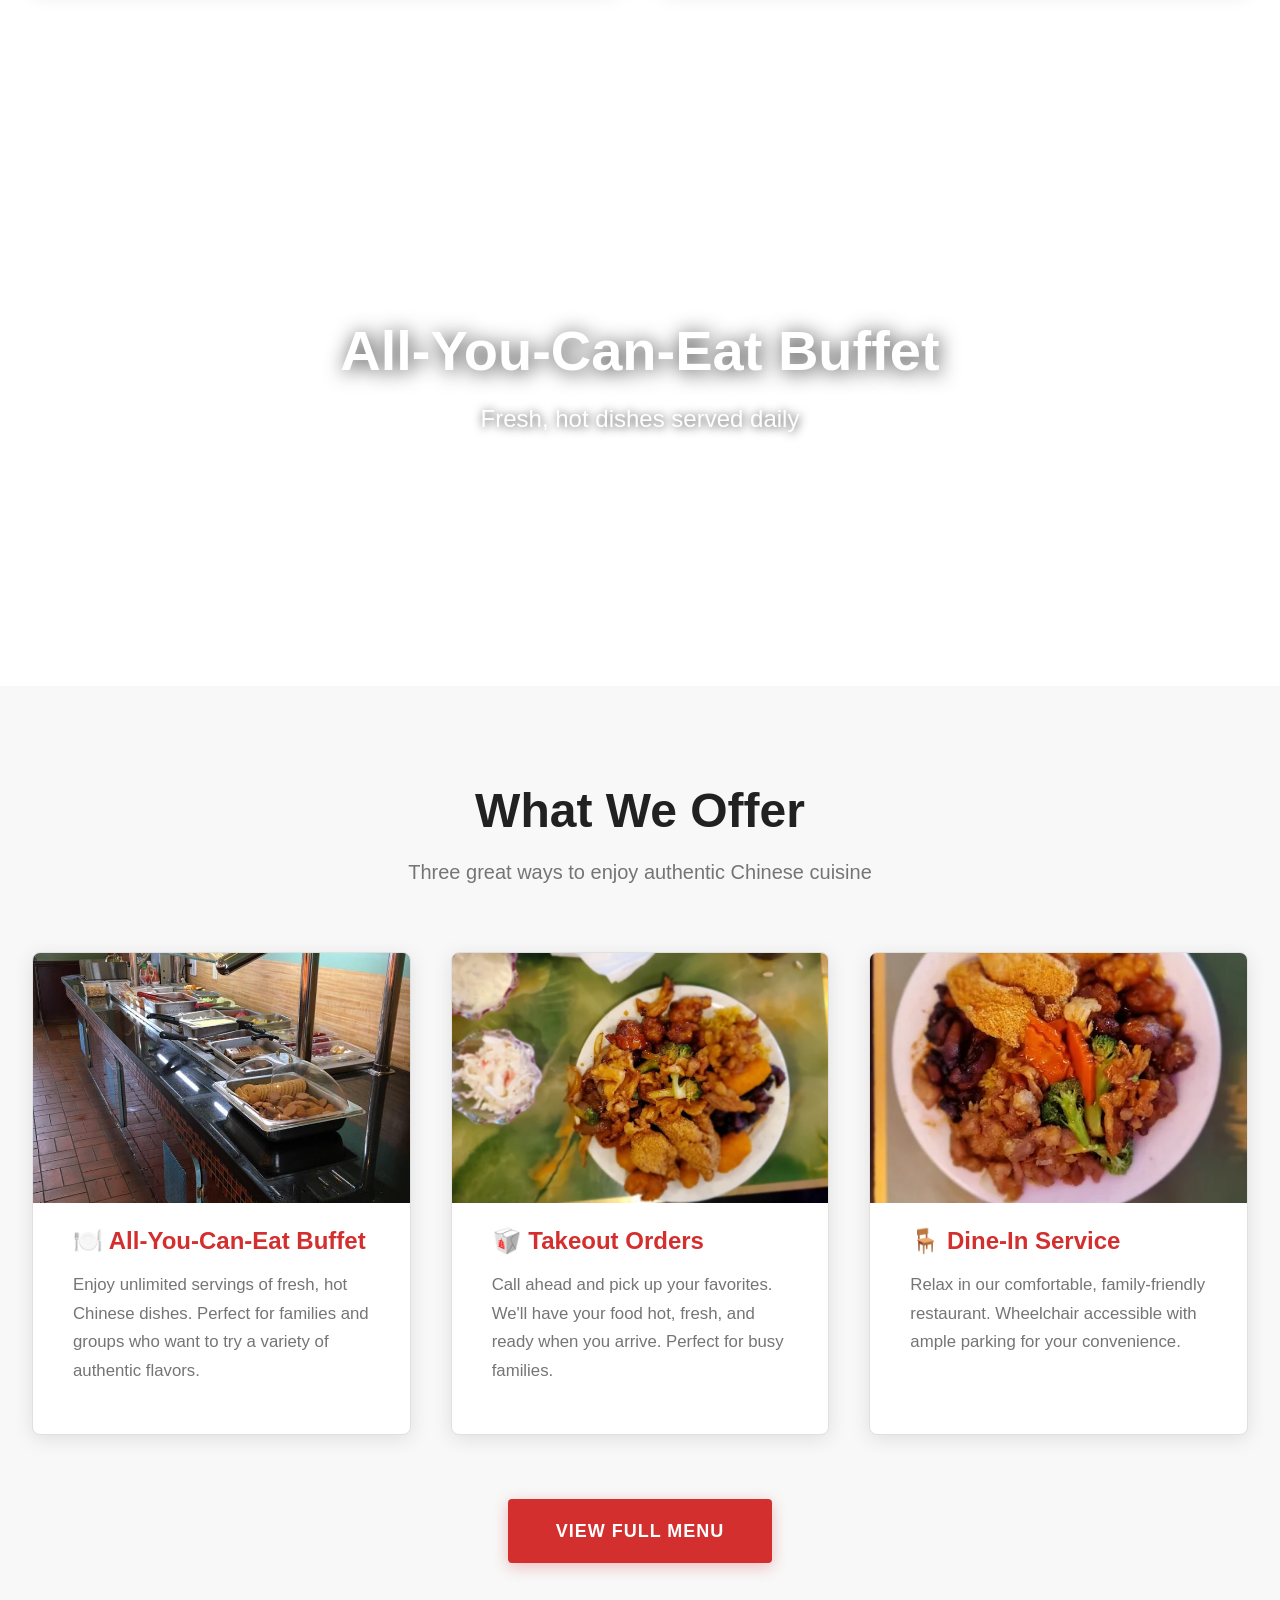
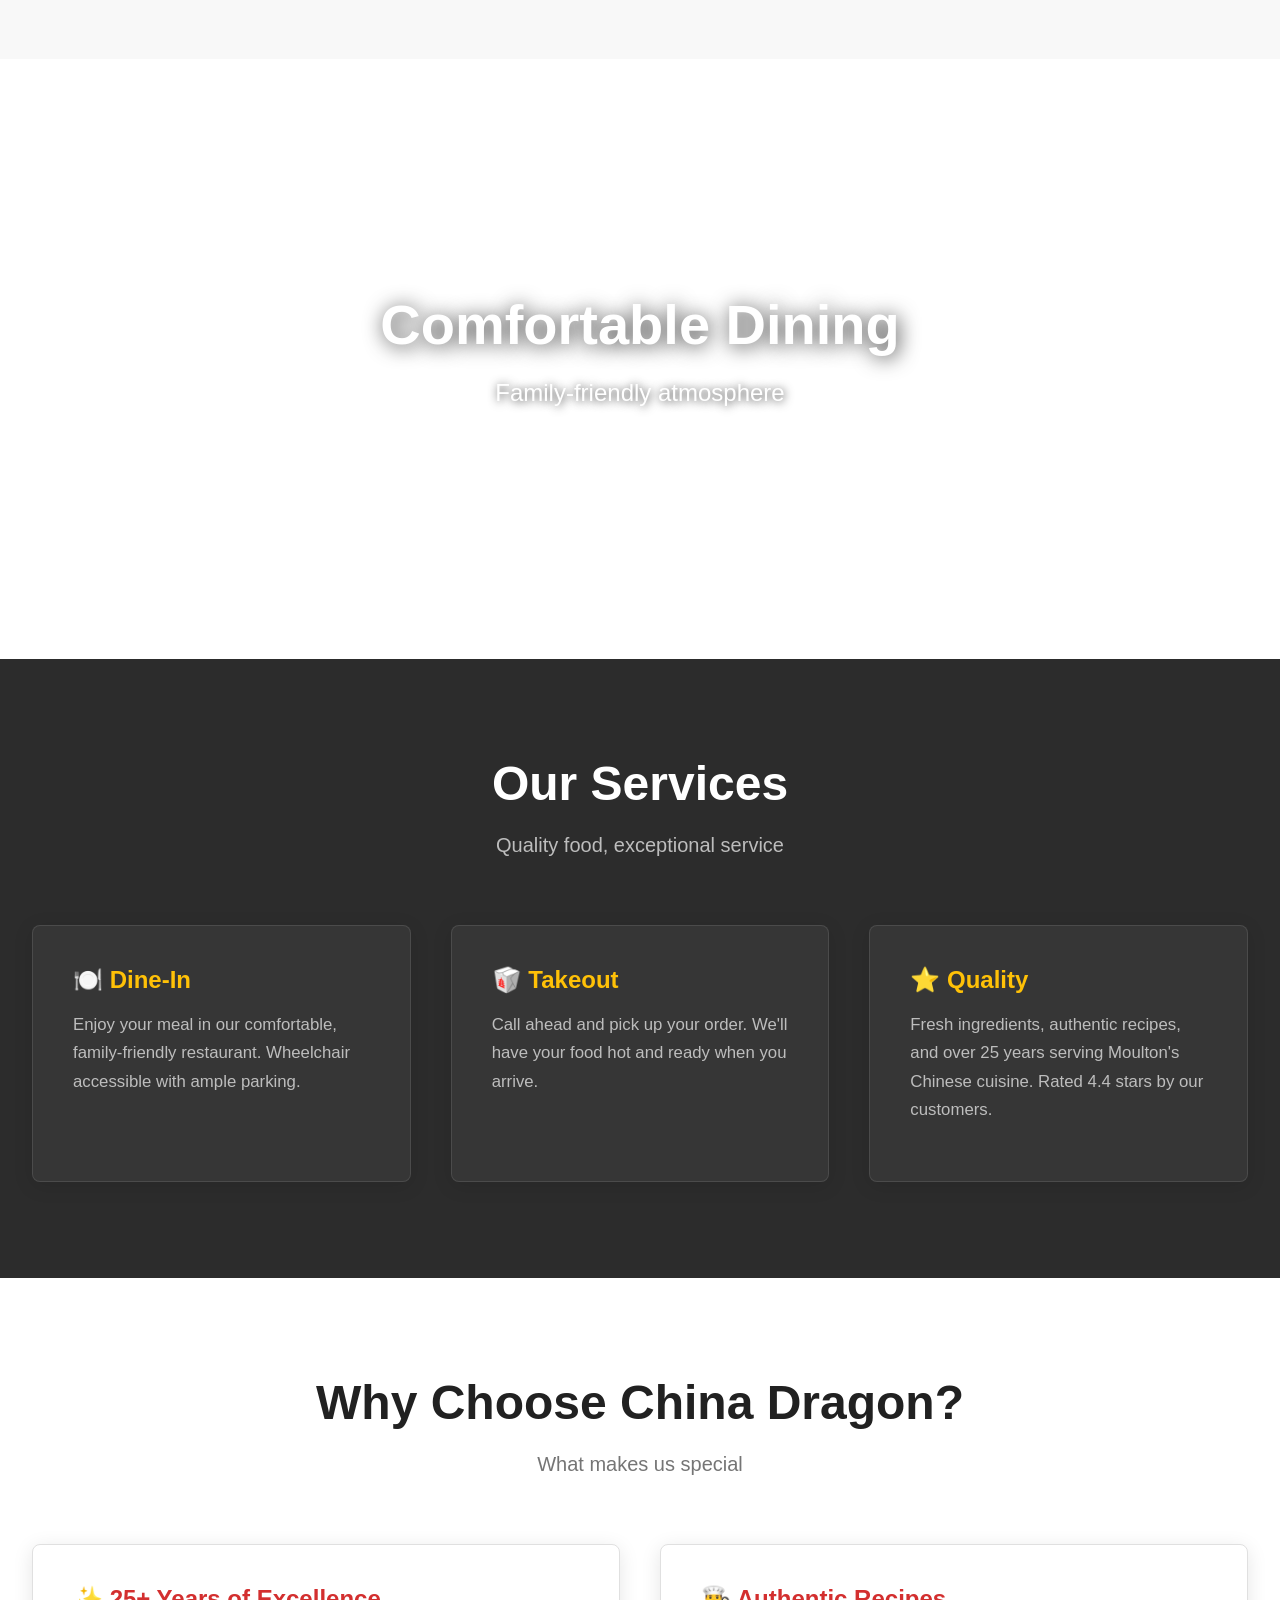
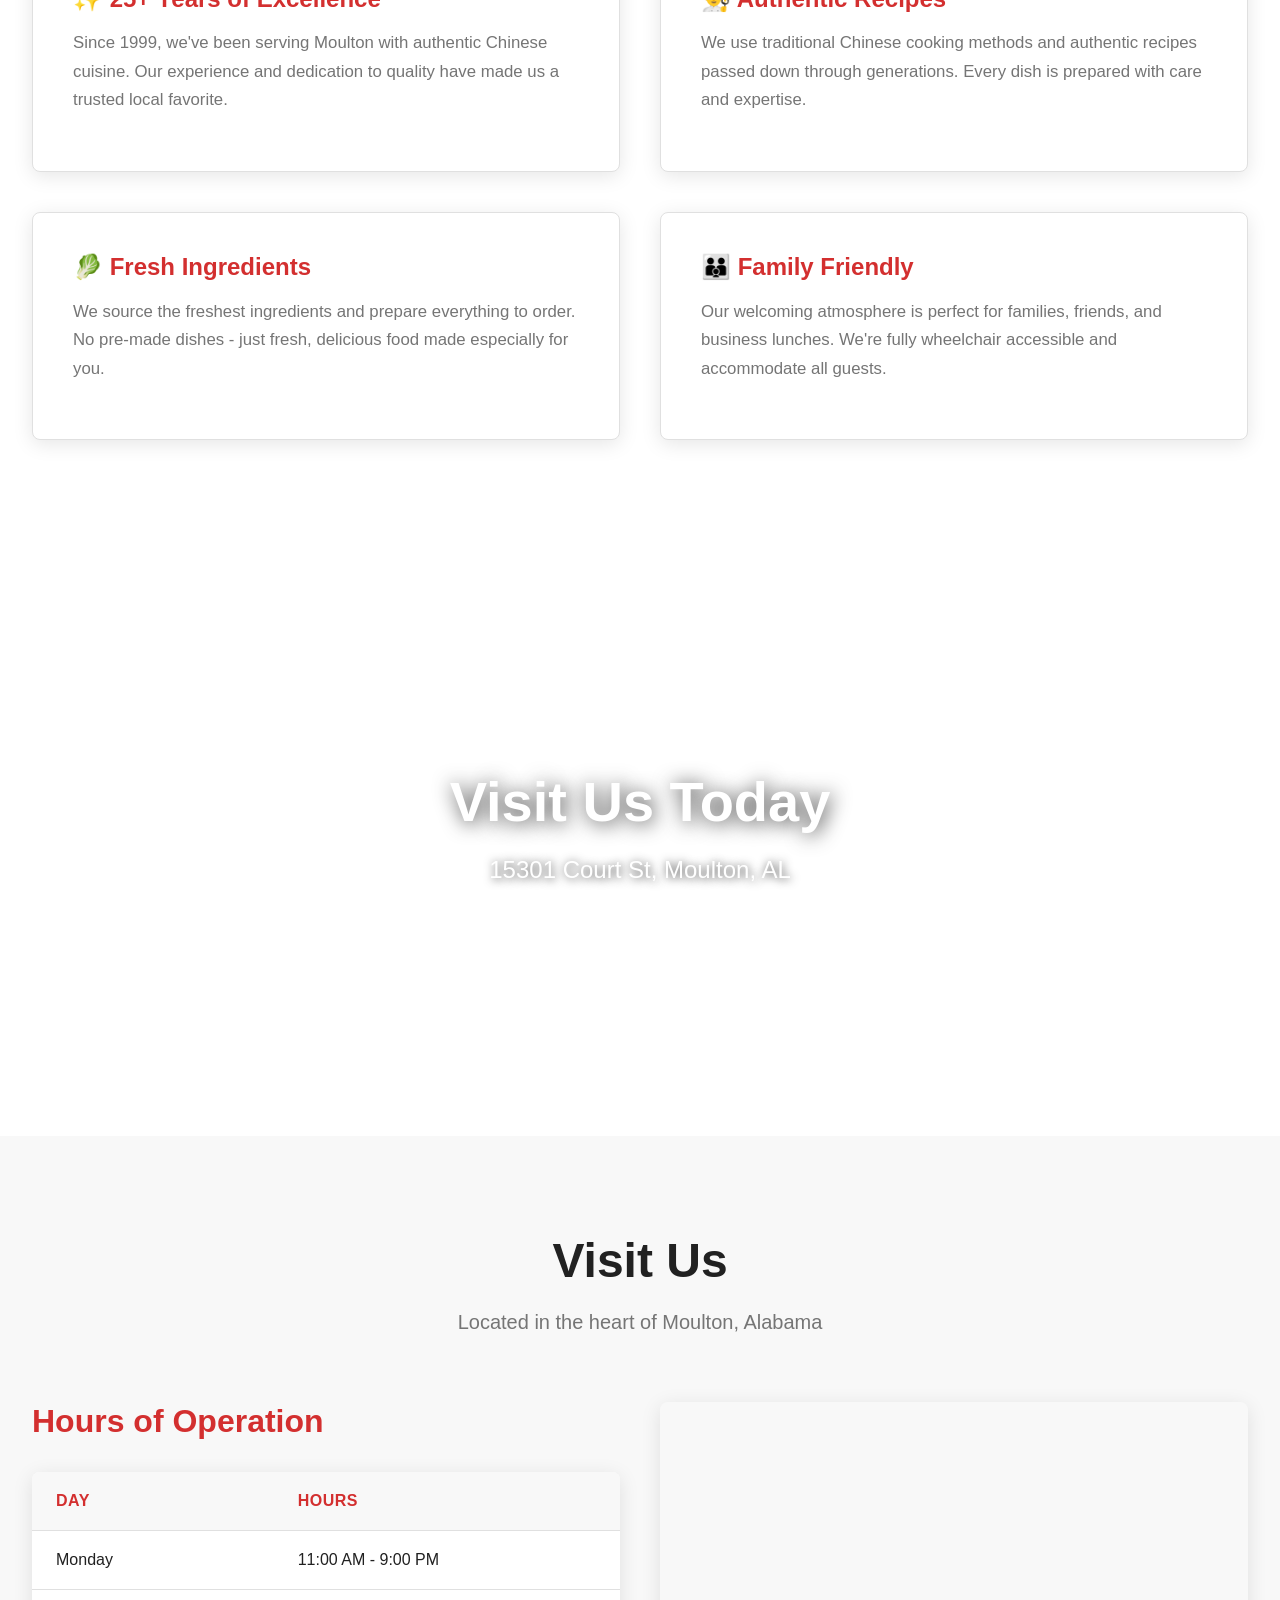
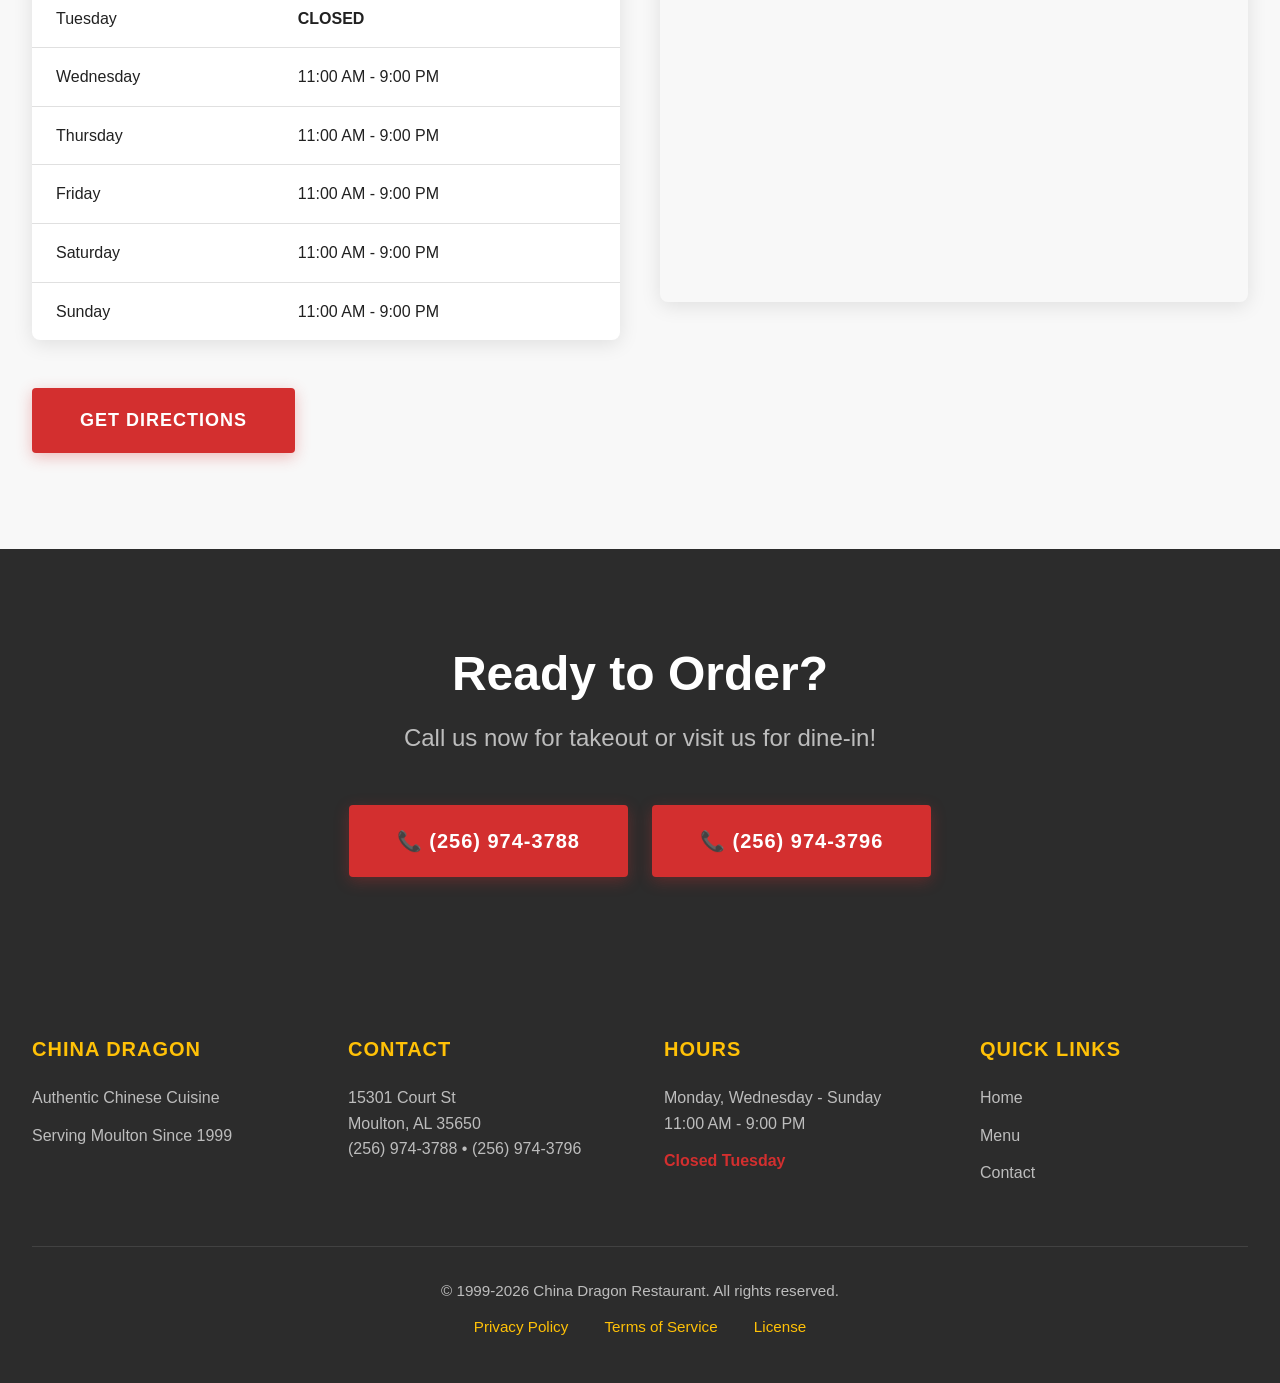
==== commit 8509d9f1: "update sections" ====
--- a/public/index.html
+++ b/public/index.html
@@ -3,7 +3,7 @@
 <head>
     <meta charset="UTF-8">
     <meta name="viewport" content="width=device-width, initial-scale=1.0">
-    <meta name="description" content="China Dragon Restaurant in Moulton, Alabama - Authentic Chinese cuisine since 1999. Dine-in and takeout available. Call (256) 668-7847">
+    <meta name="description" content="China Dragon Restaurant in Moulton, Alabama - Serving Moulton's Chinese cuisine for over 25 years. Dine-in and takeout available. Call (256) 974-3788 or (256) 974-3796">
     <meta name="keywords" content="Chinese restaurant, Moulton Alabama, Chinese food, takeout, dine-in, China Dragon">
     <meta name="author" content="China Dragon Restaurant">
     
@@ -11,14 +11,14 @@
     <meta property="og:type" content="website">
     <meta property="og:url" content="https://chinadragonmoulton.com/">
     <meta property="og:title" content="China Dragon Restaurant - Authentic Chinese Cuisine in Moulton, AL">
-    <meta property="og:description" content="Serving authentic Chinese cuisine since 1999. Dine-in and takeout available.">
+    <meta property="og:description" content="Serving Moulton's Chinese cuisine for over 25 years. Dine-in and takeout available.">
     <meta property="og:image" content="https://chinadragonmoulton.com/images/og-image.jpg">
 
     <!-- Twitter -->
     <meta property="twitter:card" content="summary_large_image">
     <meta property="twitter:url" content="https://chinadragonmoulton.com/">
     <meta property="twitter:title" content="China Dragon Restaurant - Authentic Chinese Cuisine in Moulton, AL">
-    <meta property="twitter:description" content="Serving authentic Chinese cuisine since 1999. Dine-in and takeout available.">
+    <meta property="twitter:description" content="Serving Moulton's Chinese cuisine for over 25 years. Dine-in and takeout available.">
     <meta property="twitter:image" content="https://chinadragonmoulton.com/images/og-image.jpg">
     
     <title>China Dragon Restaurant - Authentic Chinese Cuisine in Moulton, AL</title>
@@ -53,7 +53,7 @@
                 <p>Authentic Chinese Cuisine Since 1999</p>
                 <div class="hero-buttons">
                     <a href="menu.html" class="btn btn-primary" aria-label="View our menu">View Menu</a>
-                    <a href="tel:+12566687847" class="btn btn-secondary" aria-label="Call us at (256) 668-7847">Call to Order</a>
+                    <a href="tel:+12569743788" class="btn btn-secondary" aria-label="Call us at (256) 974-3788">Call to Order</a>
                 </div>
             </div>
         </section>
@@ -67,11 +67,15 @@
                 </div>
                 <div class="contact-item">
                     <strong>📞</strong>
-                    <a href="tel:+12566687847" class="phone-link" aria-label="Call (256) 668-7847">(256) 668-7847</a>
+                    <span>
+                        <a href="tel:+12569743788" class="phone-link" aria-label="Call (256) 974-3788">(256) 974-3788</a>
+                        <span style="margin: 0 0.5rem;">•</span>
+                        <a href="tel:+12569743796" class="phone-link" aria-label="Call (256) 974-3796">(256) 974-3796</a>
+                    </span>
                 </div>
                 <div class="contact-item">
                     <strong>🕐</strong>
-                    <span>Mon, Wed-Sun: 11AM-9PM</span>
+                    <span>Mon, Wed-Sun: 11AM-9PM • Closed Tuesday</span>
                 </div>
             </div>
         </section>
@@ -80,59 +84,53 @@
         <section class="section section-light" aria-labelledby="about-heading">
             <div class="container">
                 <h2 id="about-heading" class="section-title">Welcome to China Dragon</h2>
-                <p class="section-subtitle">Serving Moulton's finest Chinese cuisine for over 25 years</p>
+                <p class="section-subtitle">Serving Moulton's Chinese cuisine for over 25 years</p>
                 
                 <div class="grid grid-2">
                     <div class="card">
                         <h3>Our Story</h3>
-                        <p>Since 1999, China Dragon has been Moulton's premier destination for authentic Chinese cuisine. We take pride in using fresh ingredients and traditional cooking methods to bring you the true flavors of China.</p>
-                    </div>
-                    
-                    <div class="card">
-                        <h3>Our Promise</h3>
-                        <p>Every dish is prepared fresh to order with the highest quality ingredients. Our commitment to excellence and customer satisfaction has made us a local favorite for over two decades.</p>
+                        <p>Since 1999, China Dragon has been proudly owned and operated by us, the Huang family. We truly appreciate every customer who has supported us over the years and helped us grow into a longtime local favorite in Lawrence County.</p>
+                    </div>
+                    
+                    <div class="card">
+                        <h3>Our Community</h3>
+                        <p>Proudly serving Moulton, Alabama, China Dragon has been part of the community for over two decades. We're grateful to serve neighbors, friends, and families who have supported us year after year.</p>
                     </div>
                 </div>
             </div>
         </section>
 
         <!-- Image Section 1 -->
-        <div class="image-section" role="img" aria-label="Delicious Chinese cuisine">
+        <div class="image-section image-section-1" role="img" aria-label="China Dragon restaurant interior">
             <div class="image-section-content">
-                <h2>Fresh. Authentic. Delicious.</h2>
-                <p>Experience the true taste of China</p>
+                <h2>All-You-Can-Eat Buffet</h2>
+                <p>Fresh, hot dishes served daily</p>
             </div>
         </div>
 
-        <!-- Popular Dishes - Gray Background -->
-        <section class="section section-gray" aria-labelledby="popular-heading">
-            <div class="container">
-                <h2 id="popular-heading" class="section-title">Popular Dishes</h2>
-                <p class="section-subtitle">Fresh, authentic Chinese cuisine made to order</p>
-                
-                <div class="grid grid-2">
+        <!-- What We Offer - Gray Background -->
+        <section class="section section-gray" aria-labelledby="offer-heading">
+            <div class="container">
+                <h2 id="offer-heading" class="section-title">What We Offer</h2>
+                <p class="section-subtitle">Three great ways to enjoy authentic Chinese cuisine</p>
+                
+                <div class="grid grid-3">
                     <div class="card dish-card">
-                        <img src="images/food-1.jpeg" alt="Delicious Chinese dish" class="dish-image">
-                        <h3>Signature Dishes</h3>
-                        <p>Our chef's special creations featuring authentic Chinese flavors and fresh ingredients.</p>
+                        <img src="images/food-4.jpg" alt="All-you-can-eat buffet with variety of Chinese dishes" class="dish-image">
+                        <h3>🍽️ All-You-Can-Eat Buffet</h3>
+                        <p>Enjoy unlimited servings of fresh, hot Chinese dishes. Perfect for families and groups who want to try a variety of authentic flavors.</p>
                     </div>
                     
                     <div class="card dish-card">
-                        <img src="images/food-2.jpeg" alt="Chinese cuisine specialty" class="dish-image">
-                        <h3>House Specialties</h3>
-                        <p>Traditional recipes passed down through generations, prepared with care and expertise.</p>
+                        <img src="images/food-1.jpeg" alt="Delicious Chinese takeout meal" class="dish-image">
+                        <h3>🥡 Takeout Orders</h3>
+                        <p>Call ahead and pick up your favorites. We'll have your food hot, fresh, and ready when you arrive. Perfect for busy families.</p>
                     </div>
                     
                     <div class="card dish-card">
-                        <img src="images/food-3.jpg" alt="Buffet selection of Chinese food" class="dish-image">
-                        <h3>Buffet Selection</h3>
-                        <p>Wide variety of dishes available for dine-in, featuring all your favorite Chinese classics.</p>
-                    </div>
-                    
-                    <div class="card dish-card">
-                        <img src="images/food-4.jpg" alt="Buffet spread of authentic Chinese cuisine" class="dish-image">
-                        <h3>All-You-Can-Eat Buffet</h3>
-                        <p>Enjoy unlimited servings of our delicious Chinese buffet with fresh, hot dishes.</p>
+                        <img src="images/food-2.jpeg" alt="Comfortable dine-in experience" class="dish-image">
+                        <h3>🪑 Dine-In Service</h3>
+                        <p>Relax in our comfortable, family-friendly restaurant. Wheelchair accessible with ample parking for your convenience.</p>
                     </div>
                 </div>
                 
@@ -143,10 +141,10 @@
         </section>
 
         <!-- Image Section 2 -->
-        <div class="image-section" role="img" aria-label="Restaurant dining experience">
+        <div class="image-section image-section-2" role="img" aria-label="Restaurant dining experience">
             <div class="image-section-content">
-                <h2>Dine-In or Takeout</h2>
-                <p>Your choice, our pleasure to serve</p>
+                <h2>Comfortable Dining</h2>
+                <p>Family-friendly atmosphere</p>
             </div>
         </div>
 
@@ -169,7 +167,7 @@
                     
                     <div class="card">
                         <h3>⭐ Quality</h3>
-                        <p>Fresh ingredients, authentic recipes, and 25+ years of experience. Rated 4.4 stars by our customers.</p>
+                        <p>Fresh ingredients, authentic recipes, and over 25 years serving Moulton's Chinese cuisine. Rated 4.4 stars by our customers.</p>
                     </div>
                 </div>
             </div>
@@ -206,10 +204,10 @@
         </section>
 
         <!-- Image Section 3 -->
-        <div class="image-section" role="img" aria-label="Fresh ingredients and cooking">
+        <div class="image-section image-section-3" role="img" aria-label="China Dragon restaurant exterior">
             <div class="image-section-content">
-                <h2>Made Fresh Daily</h2>
-                <p>Quality you can taste in every bite</p>
+                <h2>Visit Us Today</h2>
+                <p>15301 Court St, Moulton, AL</p>
             </div>
         </div>
 
@@ -285,9 +283,14 @@
             <div class="container">
                 <h2 id="cta-heading" class="section-title">Ready to Order?</h2>
                 <p style="font-size: 1.5rem; margin-bottom: 3rem;">Call us now for takeout or visit us for dine-in!</p>
-                <a href="tel:+12566687847" class="btn btn-primary" style="font-size: 1.25rem; padding: 1.25rem 4rem;">
-                    📞 CALL (256) 668-7847
-                </a>
+                <div style="display: flex; gap: 1.5rem; justify-content: center; flex-wrap: wrap;">
+                    <a href="tel:+12569743788" class="btn btn-primary" style="font-size: 1.25rem; padding: 1.25rem 3rem;">
+                        📞 (256) 974-3788
+                    </a>
+                    <a href="tel:+12569743796" class="btn btn-primary" style="font-size: 1.25rem; padding: 1.25rem 3rem;">
+                        📞 (256) 974-3796
+                    </a>
+                </div>
             </div>
         </section>
     </main>
@@ -307,14 +310,17 @@
                     <address style="font-style: normal;">
                         15301 Court St<br>
                         Moulton, AL 35650<br>
-                        <a href="tel:+12566687847">(256) 668-7847</a>
+                        <a href="tel:+12569743788">(256) 974-3788</a> • <a href="tel:+12569743796">(256) 974-3796</a>
                     </address>
                 </div>
                 
                 <div class="footer-section">
                     <h3>Hours</h3>
-                    <p>Mon, Wed-Sun<br>11:00 AM - 9:00 PM</p>
-                    <p>Tuesday: Closed</p>
+                    <p>
+                        Monday, Wednesday - Sunday<br>
+                        11:00 AM - 9:00 PM
+                    </p>
+                    <p style="color: var(--primary-red); font-weight: 600;">Closed Tuesday</p>
                 </div>
                 
                 <div class="footer-section">
--- a/public/css/main.css
+++ b/public/css/main.css
@@ -169,7 +169,7 @@
 .hero {
     height: 100vh;
     min-height: 700px;
-    background: linear-gradient(rgba(0, 0, 0, 0.4), rgba(0, 0, 0, 0.4)),
+    background: linear-gradient(rgba(0, 0, 0, 0.35), rgba(0, 0, 0, 0.35)),
                 url('../images/china-dragon-moulton-photo.jpeg');
     background-size: cover;
     background-position: center;
@@ -210,10 +210,11 @@
 
 .hero p {
     font-size: 1.75rem;
-    color: var(--gold);
+    color: var(--white);
     margin-bottom: 3rem;
     text-shadow: 2px 2px 10px rgba(0, 0, 0, 0.8);
-    font-weight: 500;
+    font-weight: 400;
+    opacity: 0.95;
 }
 
 .hero-buttons {
@@ -331,19 +332,28 @@
 }
 
 /* Individual Image Section Backgrounds */
-.image-section:nth-of-type(2) {
-    background: linear-gradient(rgba(0, 0, 0, 0.3), rgba(0, 0, 0, 0.3)),
+.image-section-1 {
+    background: linear-gradient(rgba(0, 0, 0, 0.4), rgba(0, 0, 0, 0.4)),
                 url('../images/china-dragon-inside.jpg');
-}
-
-.image-section:nth-of-type(4) {
-    background: linear-gradient(rgba(0, 0, 0, 0.3), rgba(0, 0, 0, 0.3)),
+    background-size: cover;
+    background-position: center;
+    background-attachment: fixed;
+}
+
+.image-section-2 {
+    background: linear-gradient(rgba(0, 0, 0, 0.4), rgba(0, 0, 0, 0.4)),
                 url('../images/china-dragon-inside-2.jpeg');
-}
-
-.image-section:nth-of-type(7) {
-    background: linear-gradient(rgba(0, 0, 0, 0.3), rgba(0, 0, 0, 0.3)),
+    background-size: cover;
+    background-position: center;
+    background-attachment: fixed;
+}
+
+.image-section-3 {
+    background: linear-gradient(rgba(0, 0, 0, 0.4), rgba(0, 0, 0, 0.4)),
                 url('../images/china-dragon-outside.jpeg');
+    background-size: cover;
+    background-position: center;
+    background-attachment: fixed;
 }
 
 .image-section-content {
@@ -451,10 +461,11 @@
 
 /* Contact Bar */
 .contact-bar {
-    background: linear-gradient(135deg, var(--primary-red), var(--dark-red));
+    background: linear-gradient(135deg, #2C2C2C, #1F1F1F);
     padding: 1.75rem 2rem;
     text-align: center;
     box-shadow: 0 4px 15px rgba(0, 0, 0, 0.2);
+    border-top: 3px solid var(--primary-red);
 }
 
 .contact-info {
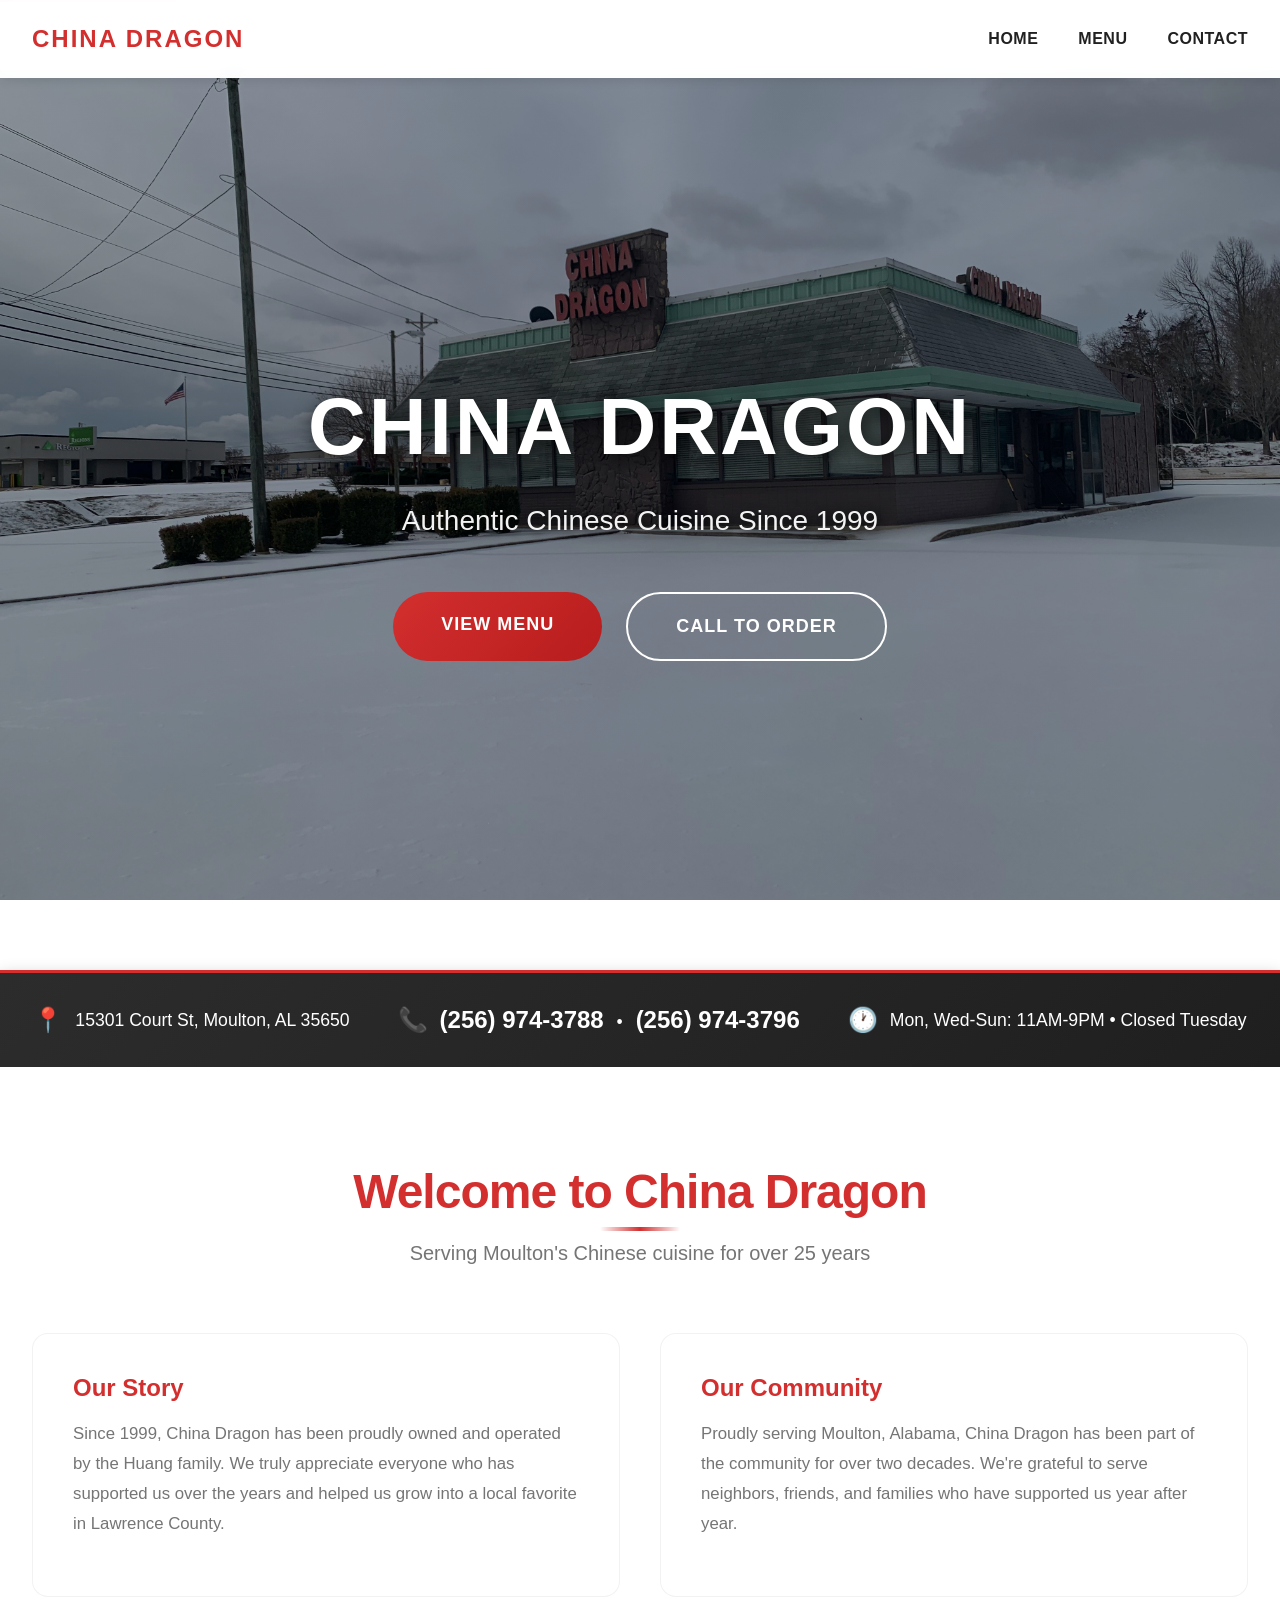
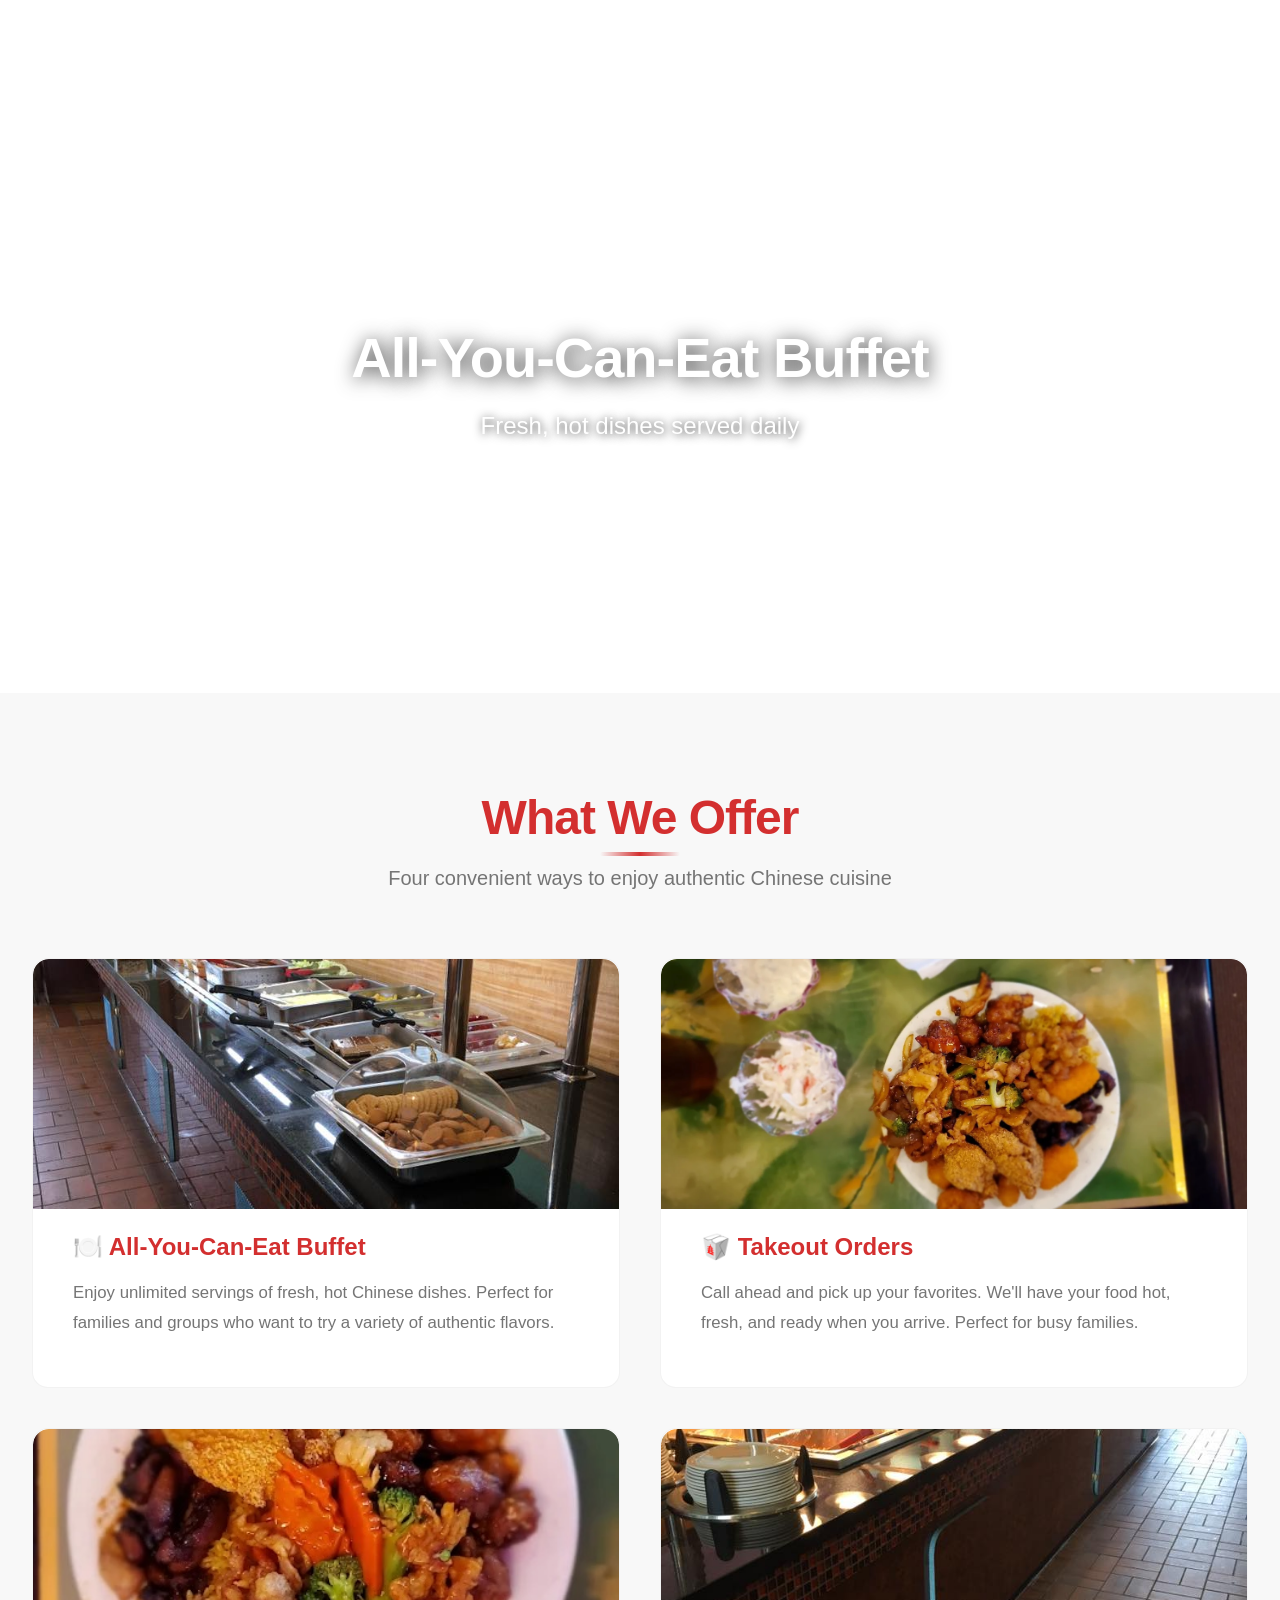
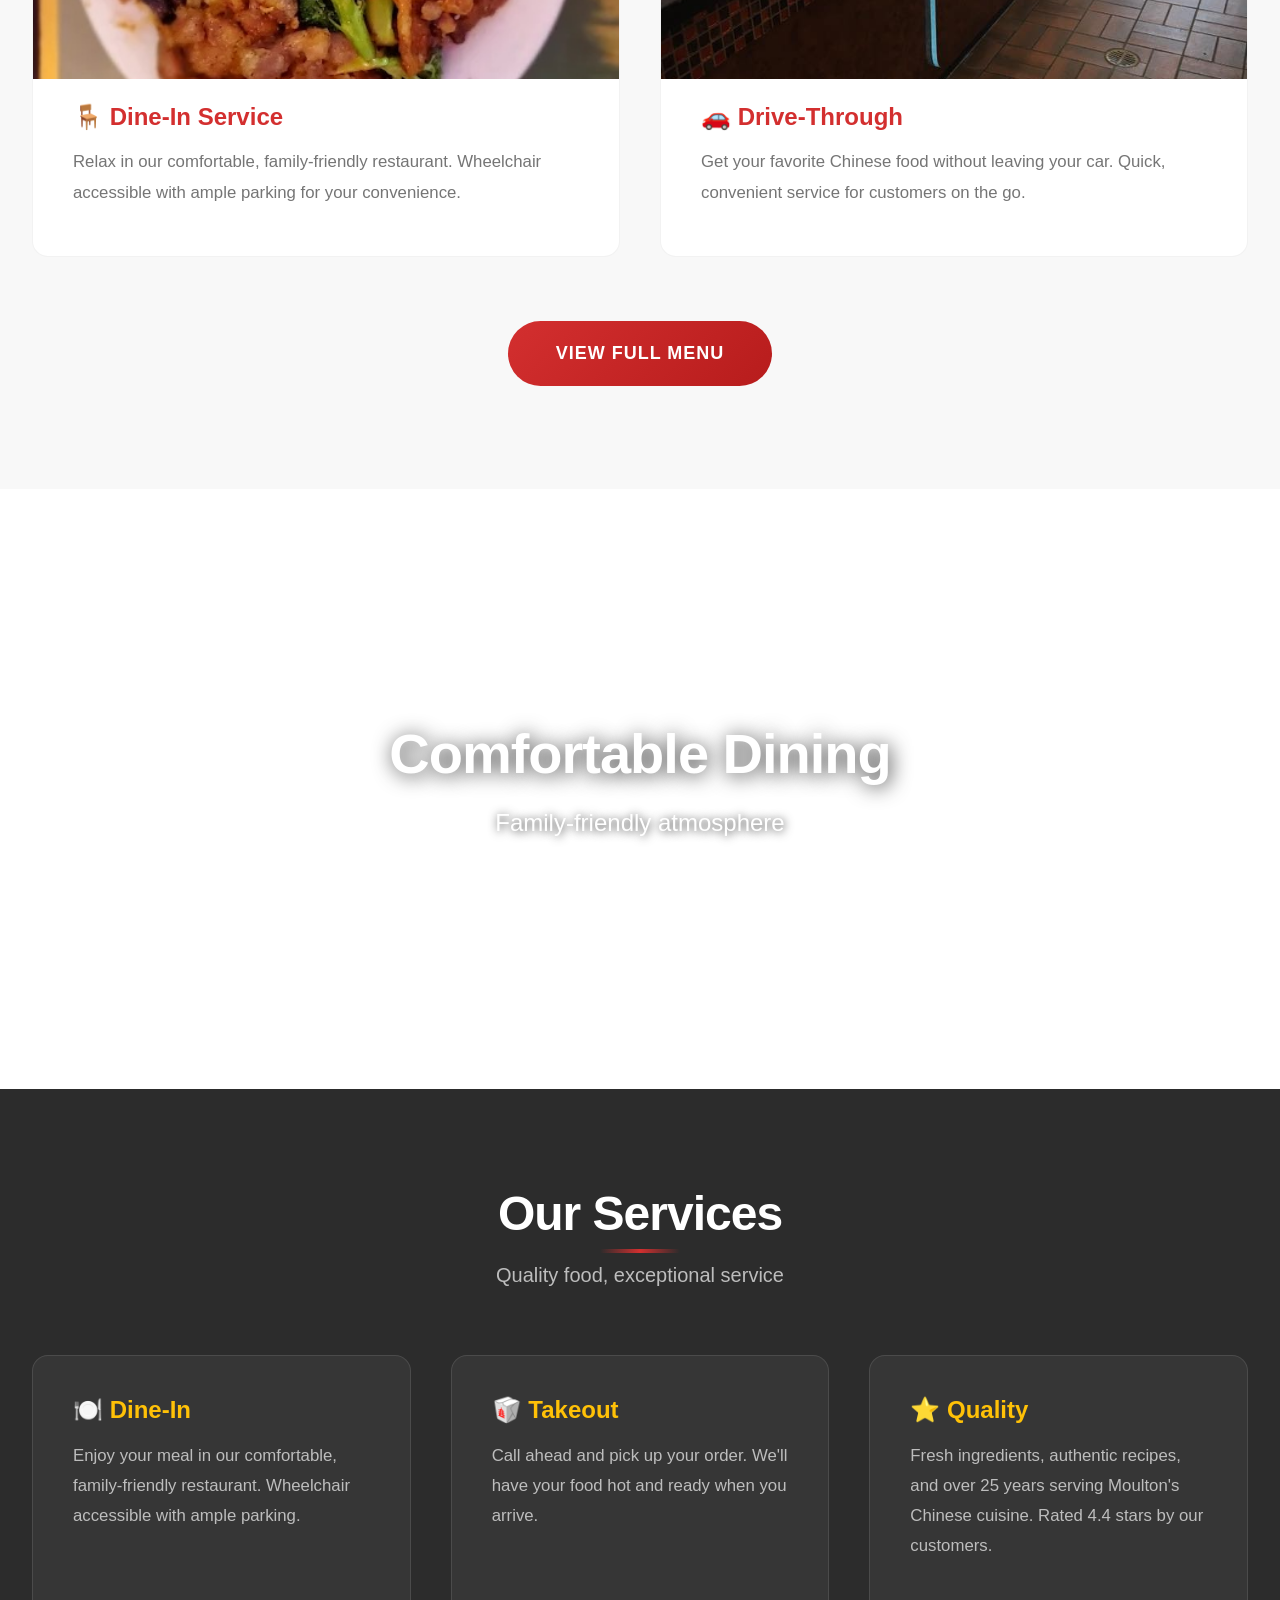
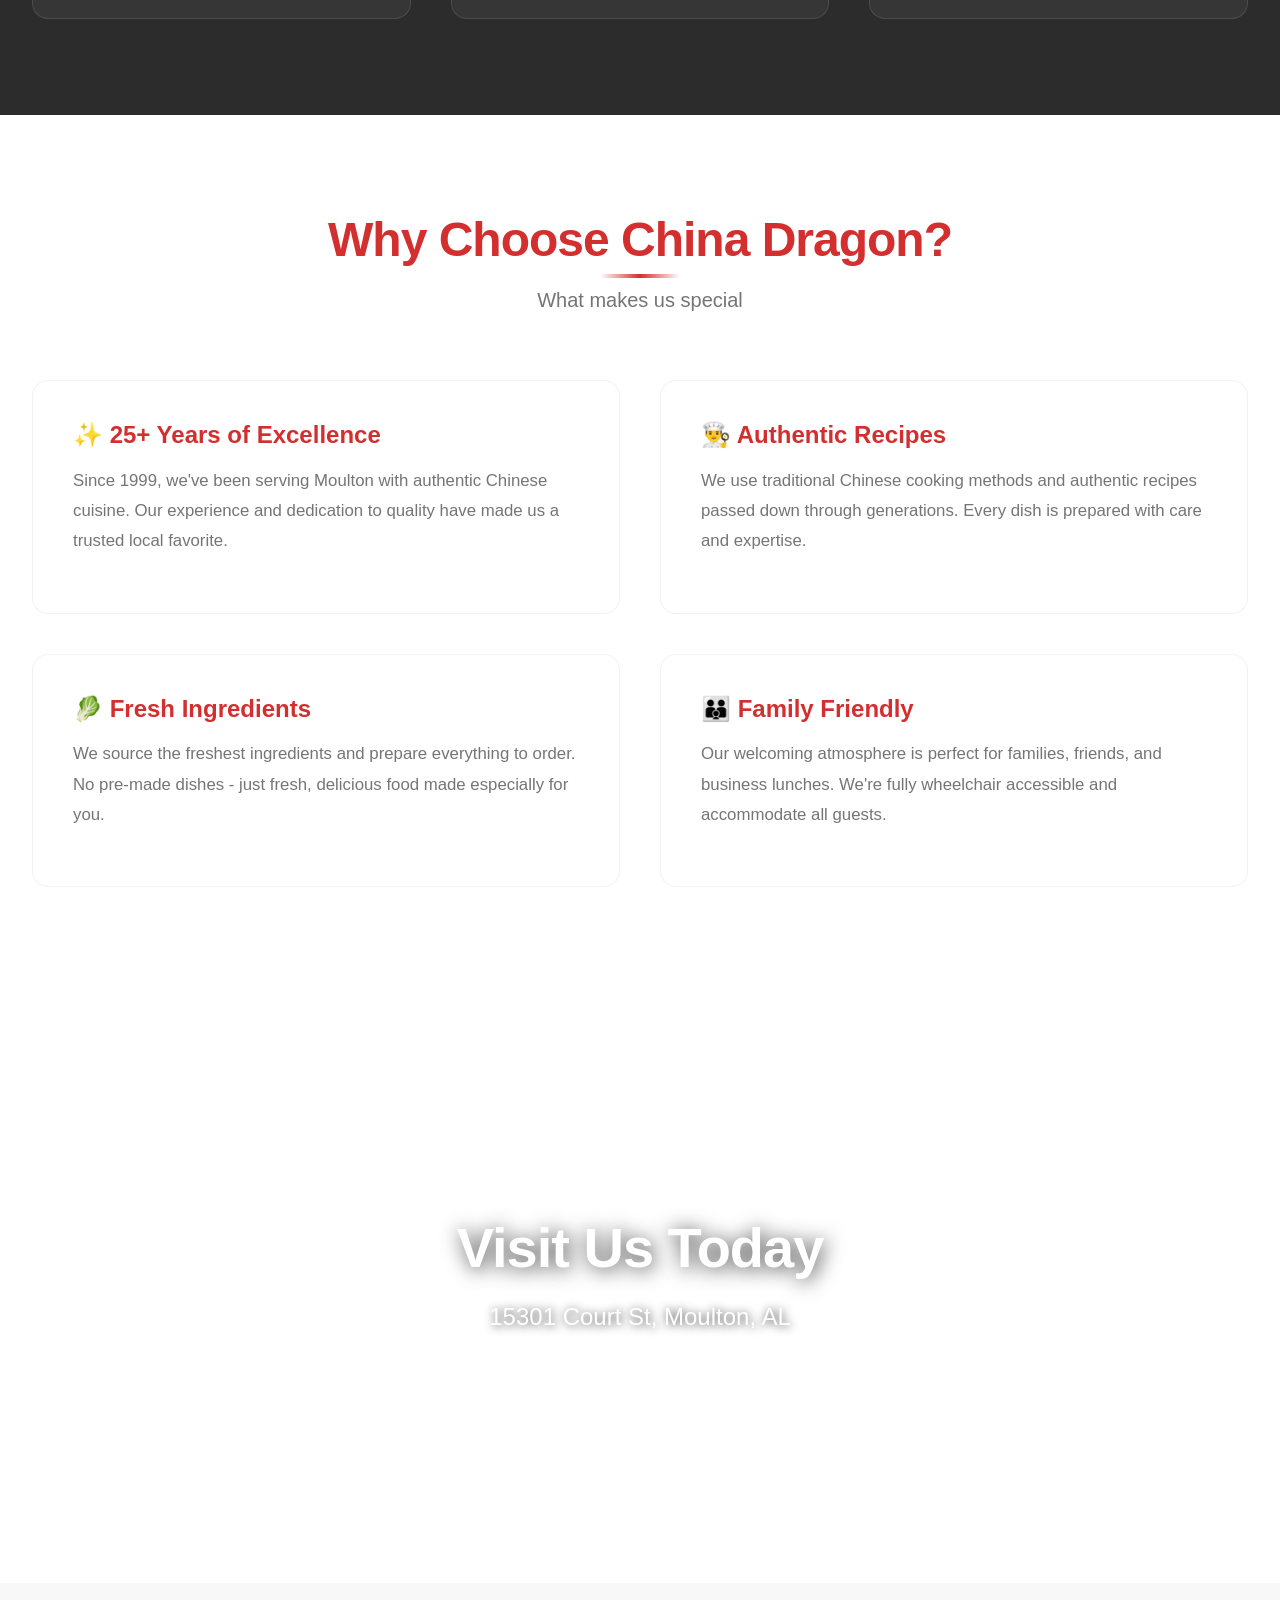
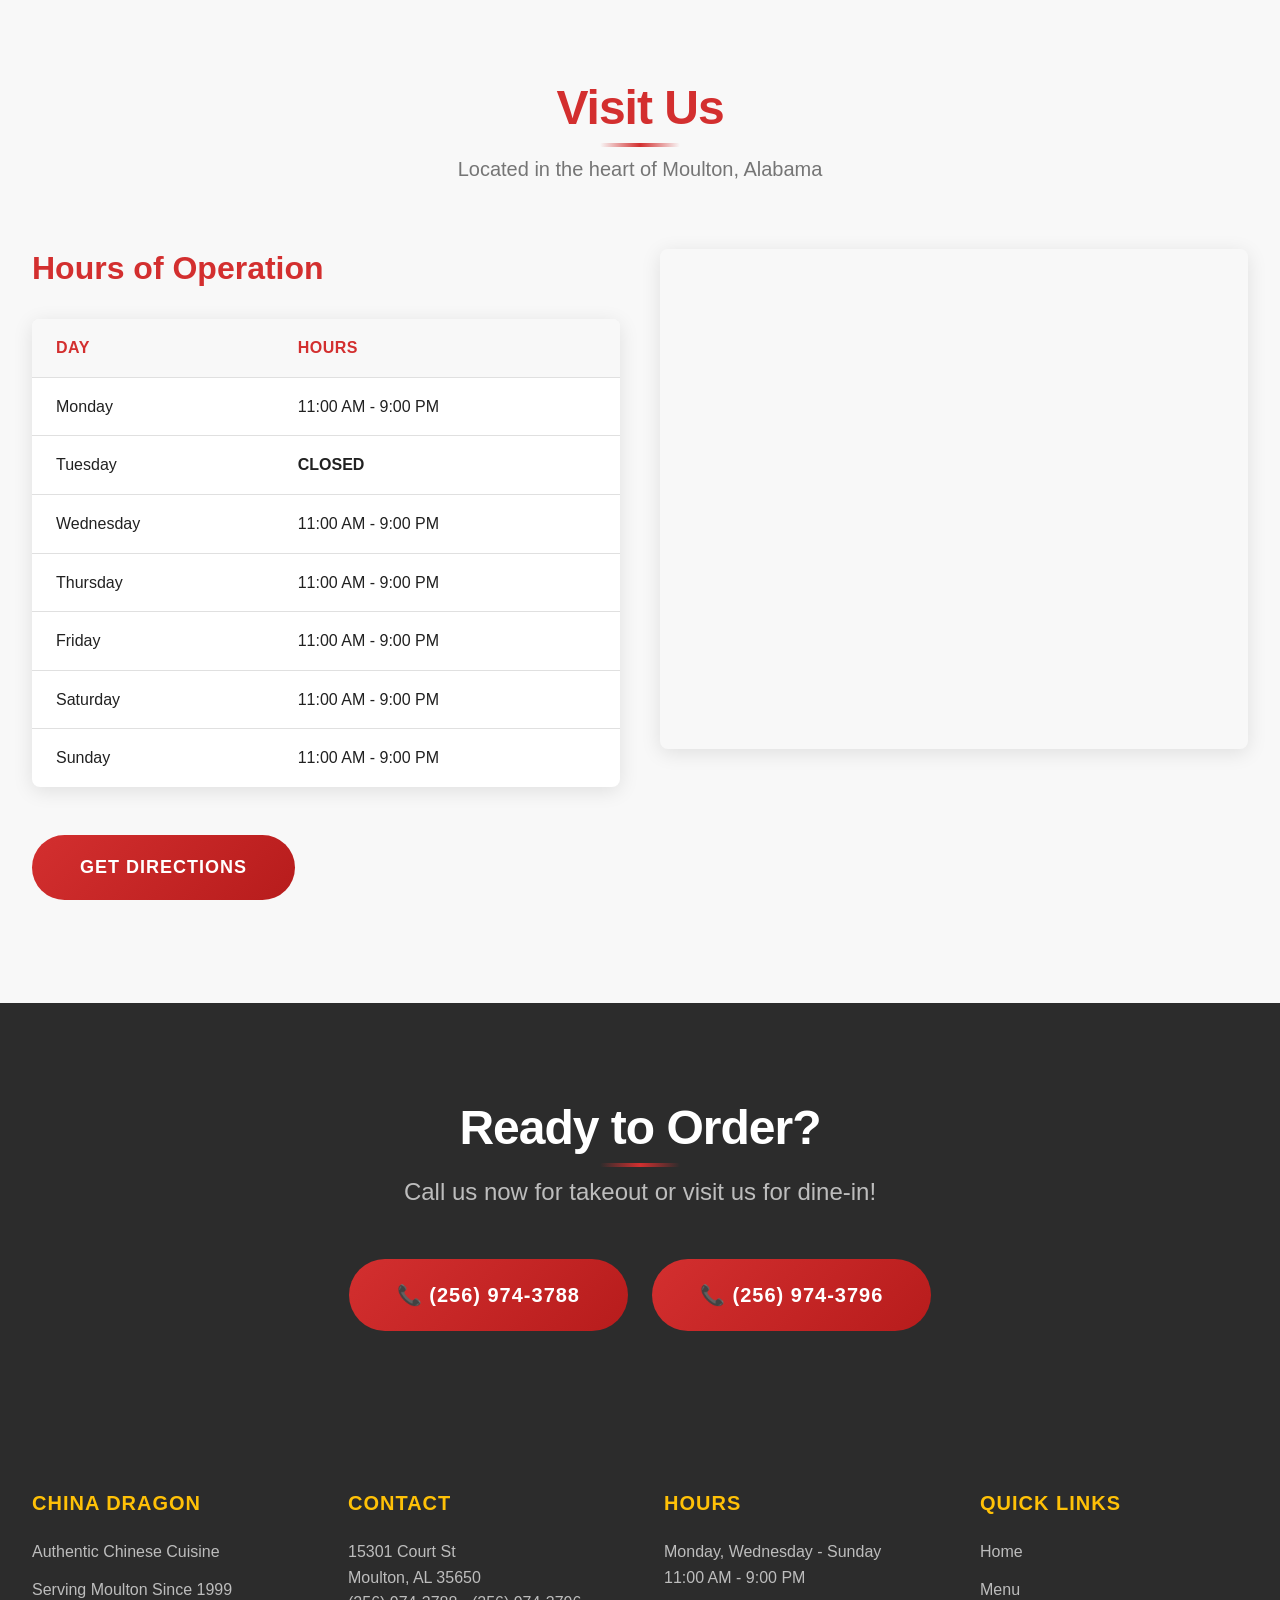
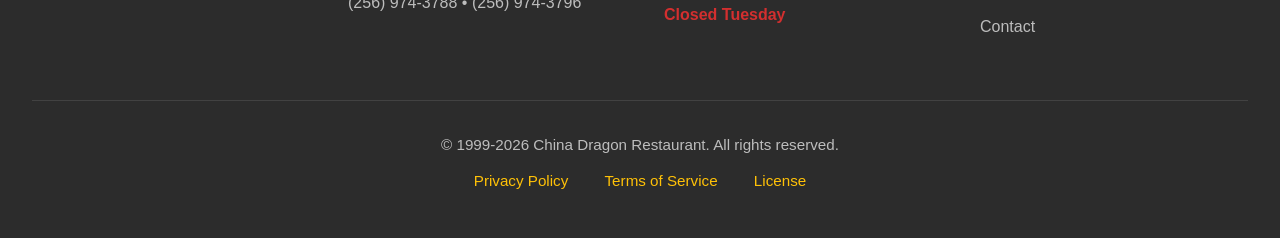
==== commit 8056d495: "add mobile" ====
--- a/public/index.html
+++ b/public/index.html
@@ -89,7 +89,7 @@
                 <div class="grid grid-2">
                     <div class="card">
                         <h3>Our Story</h3>
-                        <p>Since 1999, China Dragon has been proudly owned and operated by us, the Huang family. We truly appreciate every customer who has supported us over the years and helped us grow into a longtime local favorite in Lawrence County.</p>
+                        <p>Since 1999, China Dragon has been proudly owned and operated by the Huang family. We truly appreciate everyone who has supported us over the years and helped us grow into a local favorite in Lawrence County.</p>
                     </div>
                     
                     <div class="card">
@@ -112,9 +112,9 @@
         <section class="section section-gray" aria-labelledby="offer-heading">
             <div class="container">
                 <h2 id="offer-heading" class="section-title">What We Offer</h2>
-                <p class="section-subtitle">Three great ways to enjoy authentic Chinese cuisine</p>
-                
-                <div class="grid grid-3">
+                <p class="section-subtitle">Four convenient ways to enjoy authentic Chinese cuisine</p>
+                
+                <div class="grid grid-2">
                     <div class="card dish-card">
                         <img src="images/food-4.jpg" alt="All-you-can-eat buffet with variety of Chinese dishes" class="dish-image">
                         <h3>🍽️ All-You-Can-Eat Buffet</h3>
@@ -131,6 +131,12 @@
                         <img src="images/food-2.jpeg" alt="Comfortable dine-in experience" class="dish-image">
                         <h3>🪑 Dine-In Service</h3>
                         <p>Relax in our comfortable, family-friendly restaurant. Wheelchair accessible with ample parking for your convenience.</p>
+                    </div>
+                    
+                    <div class="card dish-card">
+                        <img src="images/food-3.jpg" alt="Drive-through service for quick pickup" class="dish-image">
+                        <h3>🚗 Drive-Through</h3>
+                        <p>Get your favorite Chinese food without leaving your car. Quick, convenient service for customers on the go.</p>
                     </div>
                 </div>
                 
--- a/public/css/main.css
+++ b/public/css/main.css
@@ -1,6 +1,5 @@
 /* ===================================
    China Dragon Restaurant - Modern Mixed Theme
-   Inspired by aribbq.com
    =================================== */
 
 /* CSS Variables */
@@ -238,20 +237,39 @@
     letter-spacing: 1px;
     min-width: 44px;
     min-height: 44px;
-    border-radius: 4px;
+    border-radius: 50px;
+    position: relative;
+    overflow: hidden;
+    z-index: 1;
+}
+
+.btn::before {
+    content: '';
+    position: absolute;
+    top: 0;
+    left: -100%;
+    width: 100%;
+    height: 100%;
+    background: rgba(255, 255, 255, 0.2);
+    transition: left var(--transition-normal);
+    z-index: -1;
+}
+
+.btn:hover::before {
+    left: 100%;
 }
 
 .btn-primary {
-    background-color: var(--primary-red);
+    background: linear-gradient(135deg, var(--primary-red) 0%, var(--dark-red) 100%);
     color: var(--white);
-    box-shadow: 0 4px 15px rgba(211, 47, 47, 0.3);
+    box-shadow: var(--shadow-md);
 }
 
 .btn-primary:hover,
 .btn-primary:focus {
-    background-color: var(--dark-red);
-    transform: translateY(-2px);
-    box-shadow: 0 6px 20px rgba(211, 47, 47, 0.4);
+    background: linear-gradient(135deg, var(--dark-red) 0%, var(--primary-red) 100%);
+    transform: translateY(-3px);
+    box-shadow: 0 8px 20px rgba(200, 16, 46, 0.4);
 }
 
 .btn-secondary {
@@ -264,6 +282,8 @@
 .btn-secondary:focus {
     background-color: var(--white);
     color: var(--primary-red);
+    transform: translateY(-3px);
+    box-shadow: var(--shadow-md);
 }
 
 /* Sections */
@@ -302,7 +322,24 @@
     text-align: center;
     font-size: 3rem;
     margin-bottom: 1rem;
-    font-weight: 800;
+    font-weight: 700;
+    color: var(--primary-red);
+    letter-spacing: -1px;
+    position: relative;
+    display: inline-block;
+    width: 100%;
+}
+
+.section-title::after {
+    content: '';
+    position: absolute;
+    bottom: -10px;
+    left: 50%;
+    transform: translateX(-50%);
+    width: 80px;
+    height: 4px;
+    background: linear-gradient(90deg, transparent, var(--primary-red), transparent);
+    border-radius: 2px;
 }
 
 .section-subtitle {
@@ -329,6 +366,22 @@
     align-items: center;
     justify-content: center;
     position: relative;
+    overflow: hidden;
+}
+
+.image-section::before {
+    content: '';
+    position: absolute;
+    top: 0;
+    left: 0;
+    right: 0;
+    bottom: 0;
+    background: inherit;
+    transition: transform var(--transition-slow);
+}
+
+.image-section:hover::before {
+    transform: scale(1.05);
 }
 
 /* Individual Image Section Backgrounds */
@@ -361,17 +414,34 @@
     color: var(--white);
     max-width: 800px;
     padding: 2rem;
+    position: relative;
+    z-index: 1;
+    animation: fadeInUp 1s ease;
+}
+
+@keyframes fadeInUp {
+    from {
+        opacity: 0;
+        transform: translateY(30px);
+    }
+    to {
+        opacity: 1;
+        transform: translateY(0);
+    }
 }
 
 .image-section-content h2 {
     font-size: 3.5rem;
     margin-bottom: 1rem;
     text-shadow: 2px 2px 20px rgba(0, 0, 0, 0.8);
+    font-weight: 700;
+    letter-spacing: -1px;
 }
 
 .image-section-content p {
     font-size: 1.5rem;
     text-shadow: 1px 1px 10px rgba(0, 0, 0, 0.8);
+    font-weight: 300;
 }
 
 /* Grid Layouts */
@@ -392,21 +462,31 @@
 .card {
     background: var(--white);
     padding: 2.5rem;
-    border-radius: 8px;
-    box-shadow: var(--box-shadow);
-    transition: var(--transition);
-    border: 1px solid #E0E0E0;
+    border-radius: 16px;
+    box-shadow: var(--shadow-sm);
+    transition: all var(--transition-normal);
+    border: 1px solid rgba(0, 0, 0, 0.05);
 }
 
 .card:hover {
     transform: translateY(-8px);
-    box-shadow: 0 8px 30px rgba(0, 0, 0, 0.15);
+    box-shadow: var(--shadow-lg);
+    border-color: var(--primary-red);
+}
+
+.card h3 {
+    transition: color var(--transition-fast);
+}
+
+.card:hover h3 {
+    color: var(--primary-red);
 }
 
 /* Dish Cards with Images */
 .dish-card {
     padding: 0;
     overflow: hidden;
+    position: relative;
 }
 
 .dish-image {
@@ -414,6 +494,12 @@
     height: 250px;
     object-fit: cover;
     display: block;
+    border-radius: 16px 16px 0 0;
+    transition: transform var(--transition-slow);
+}
+
+.dish-card:hover .dish-image {
+    transform: scale(1.05);
 }
 
 .dish-card h3,
@@ -433,12 +519,13 @@
     color: var(--primary-red);
     margin-bottom: 1rem;
     font-size: 1.5rem;
+    font-weight: 600;
 }
 
 .card p {
     color: var(--text-gray);
     font-size: 1.05rem;
-    line-height: 1.7;
+    line-height: 1.8;
 }
 
 .section-dark .card {
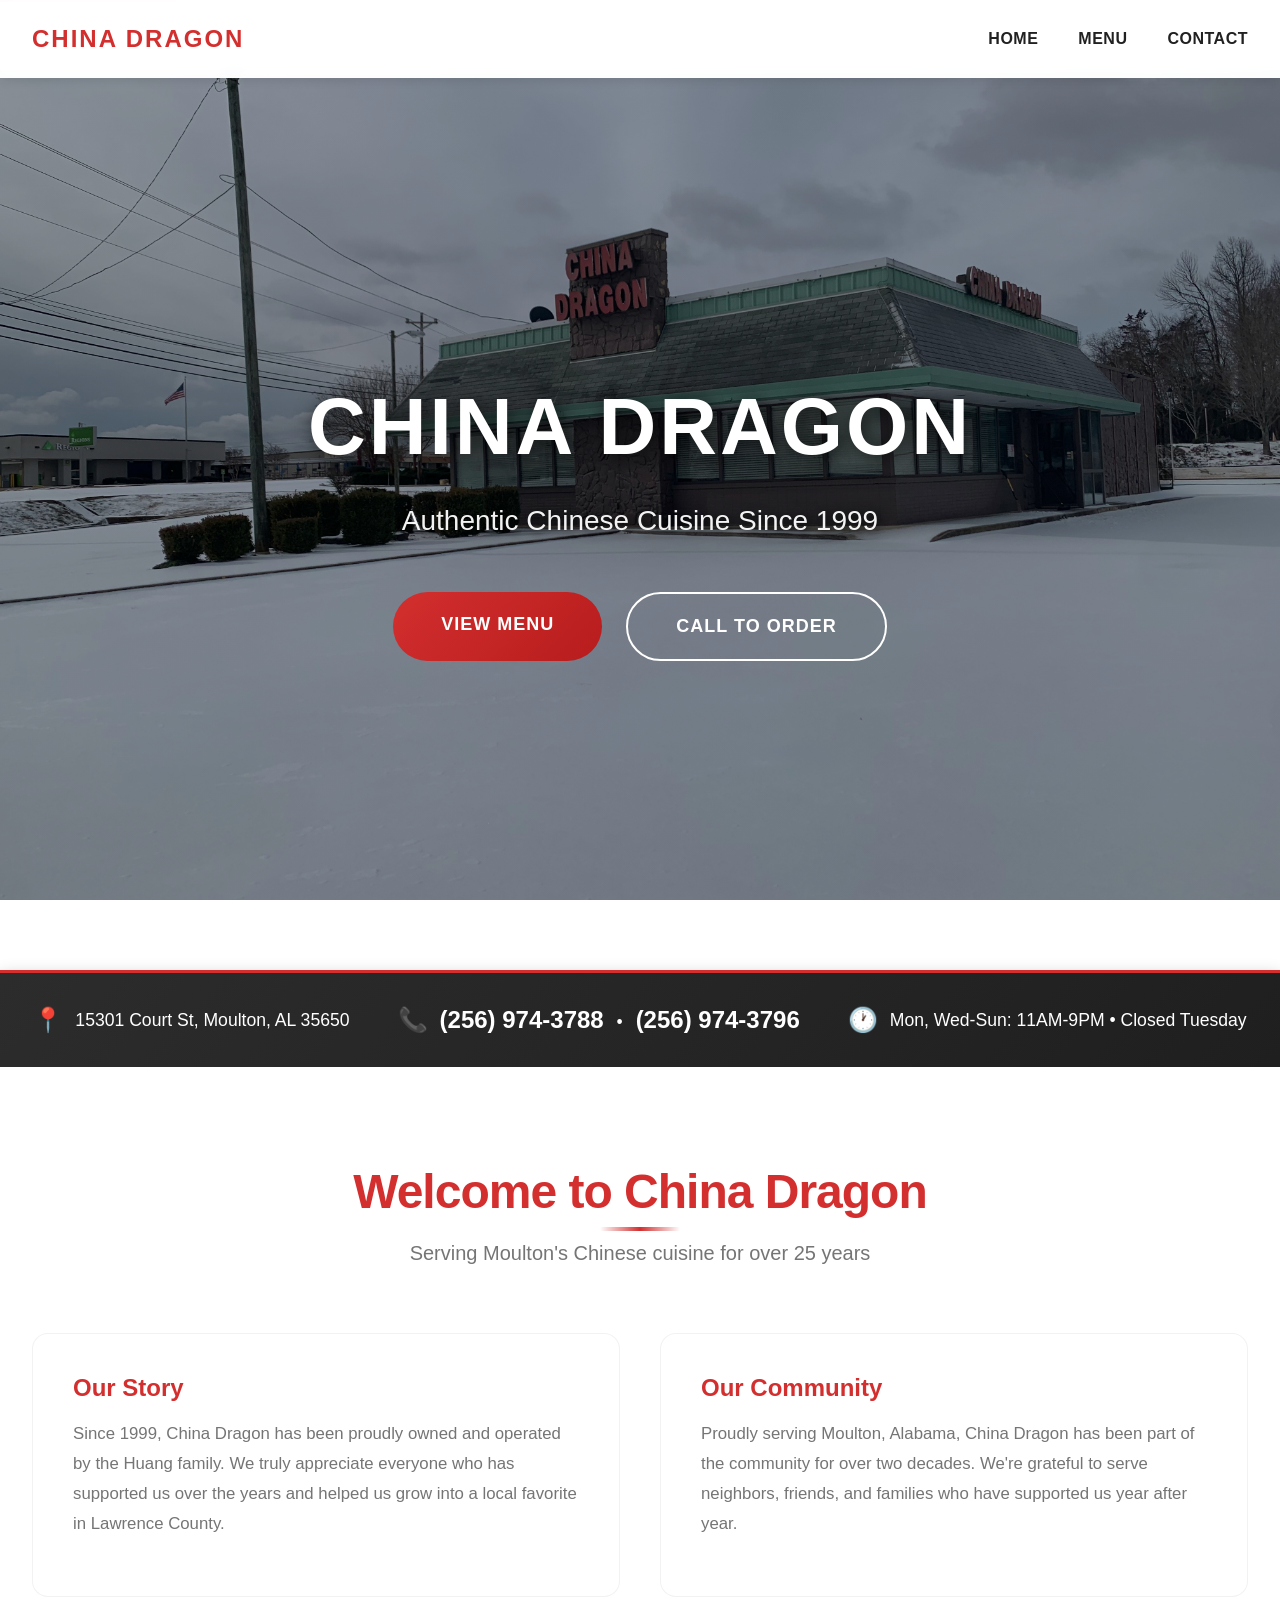
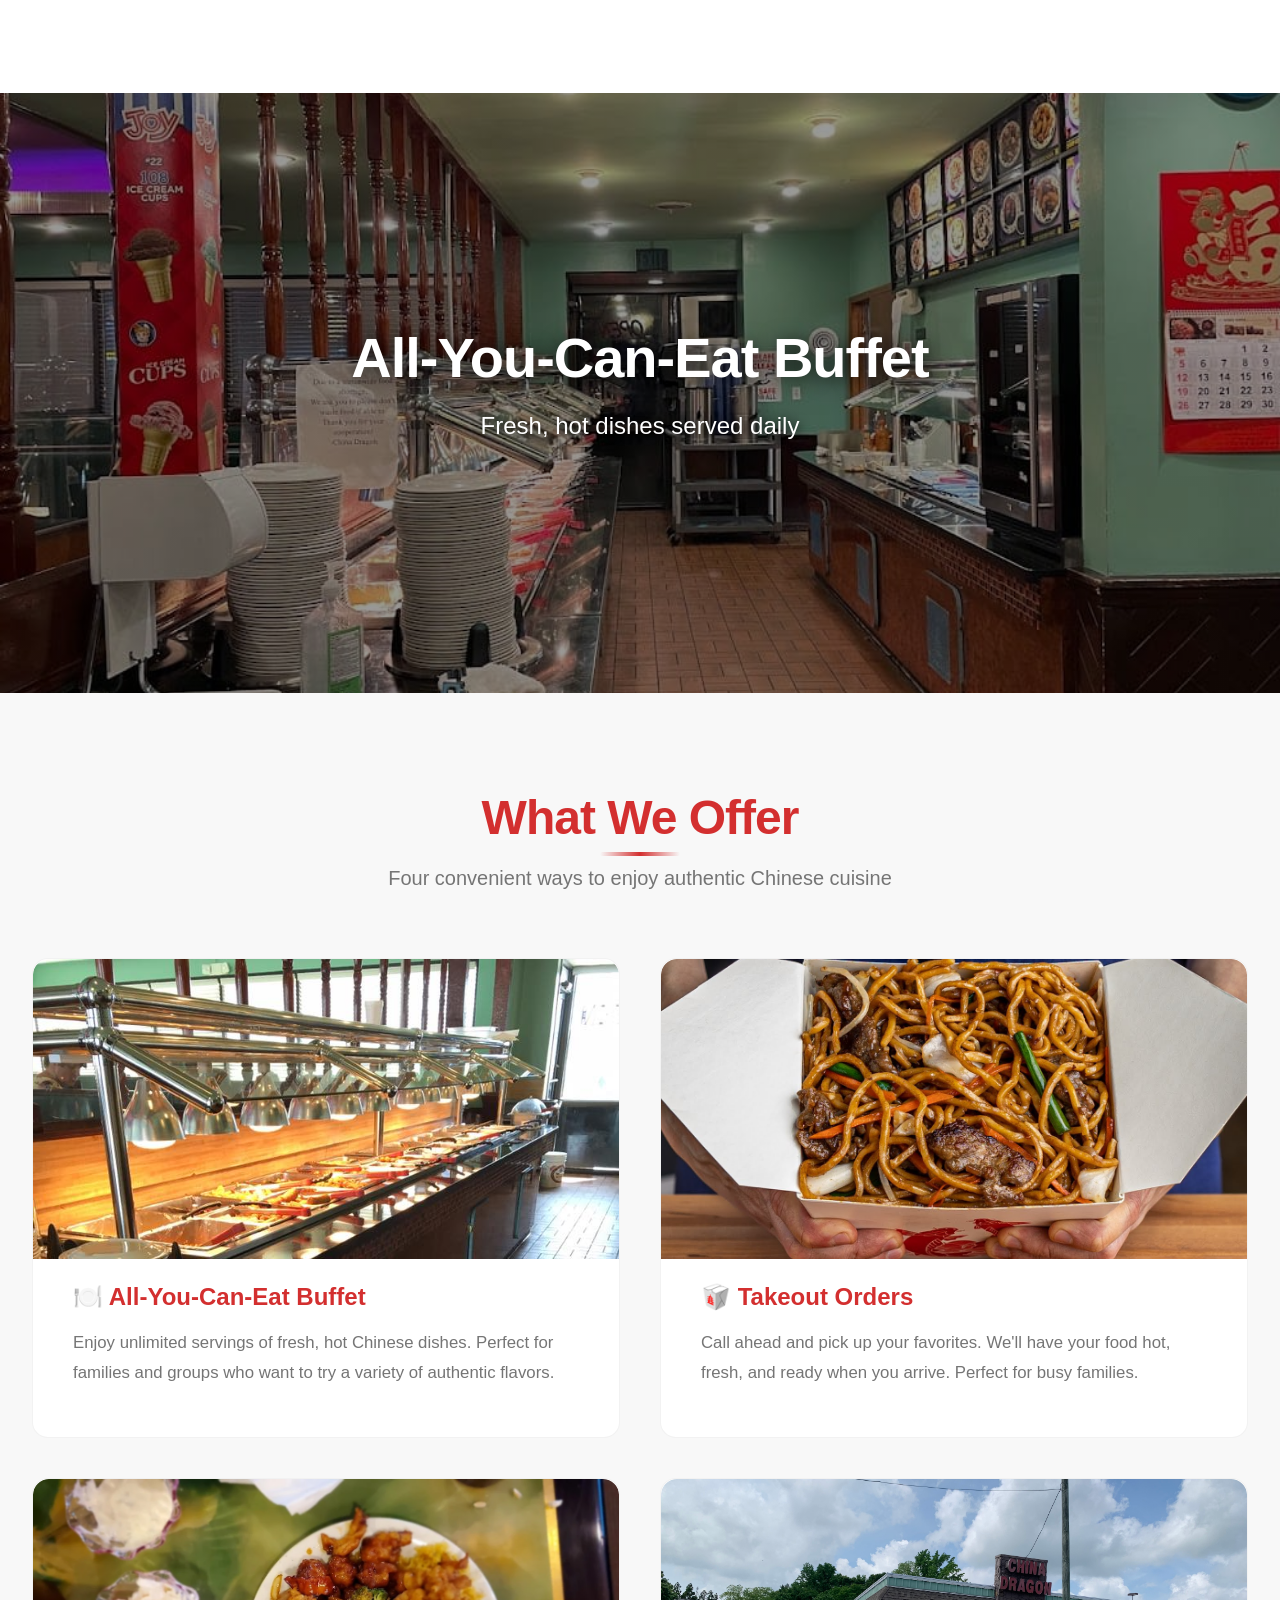
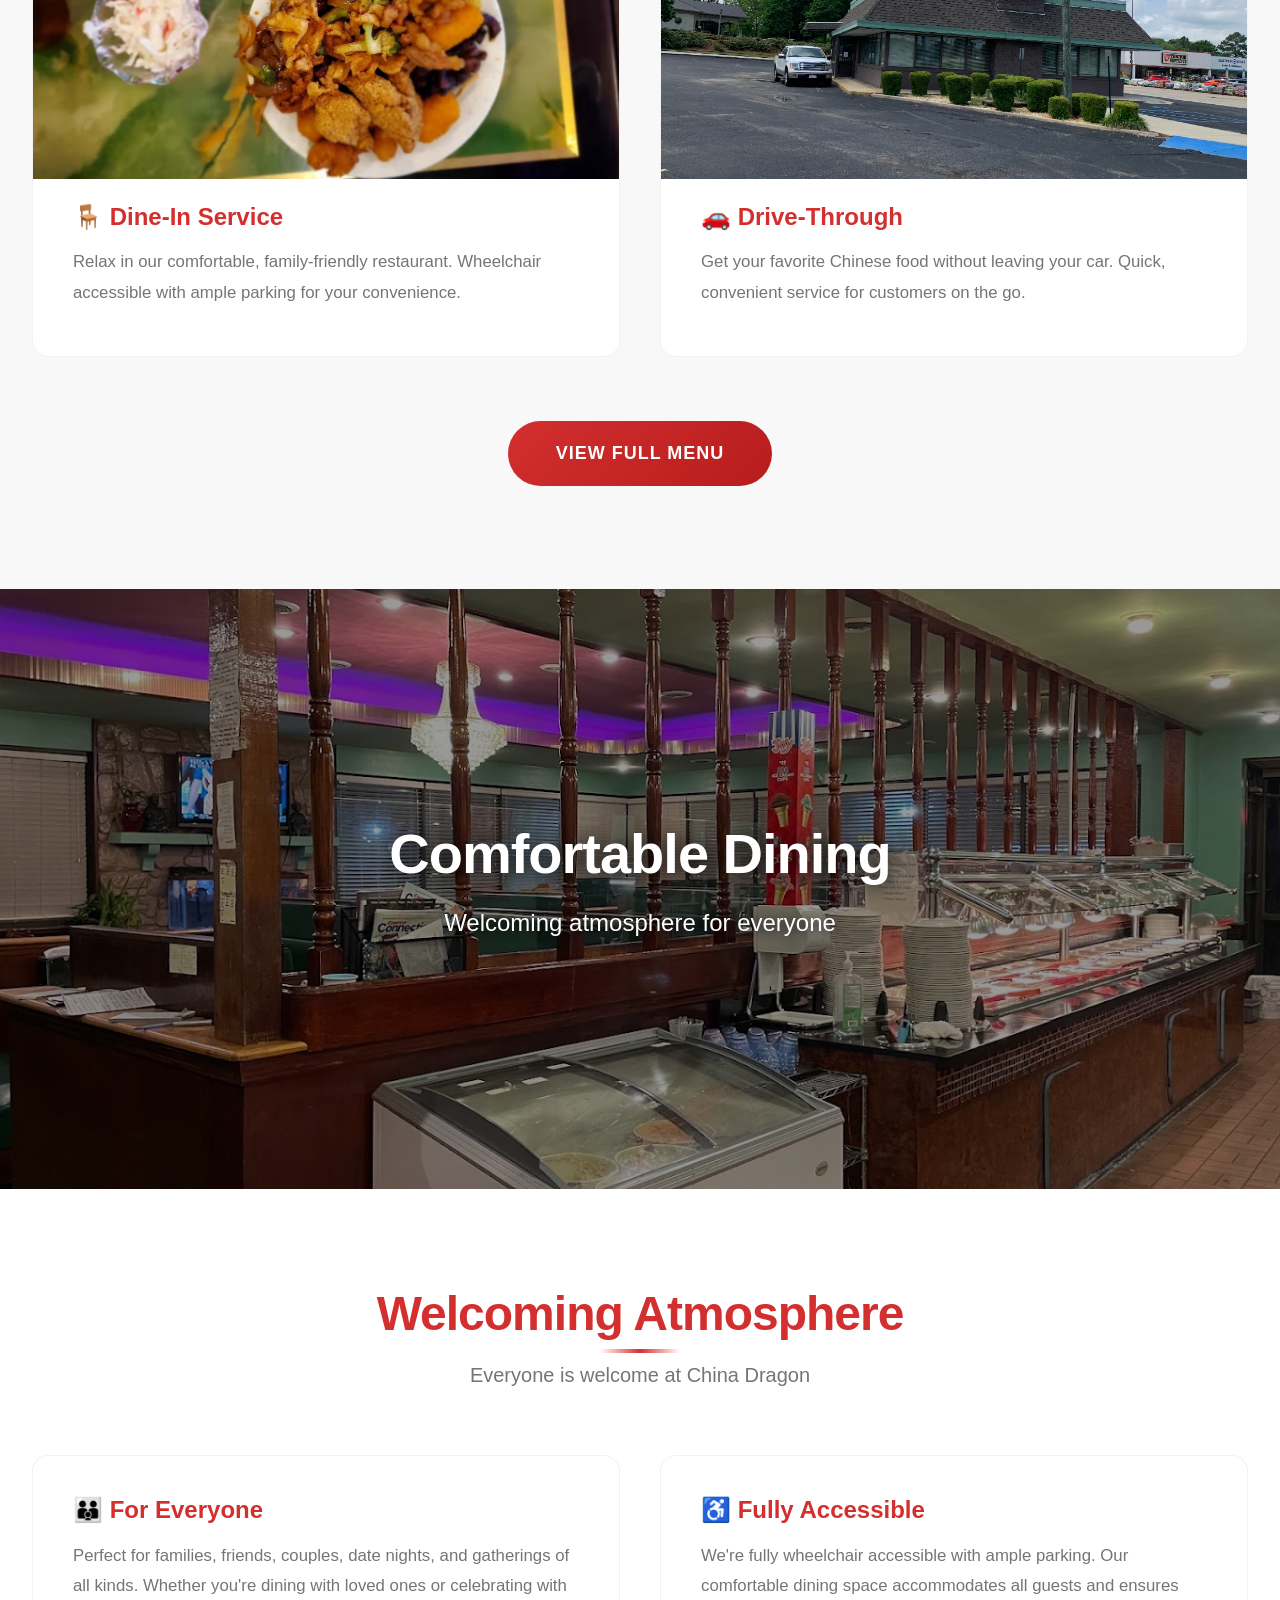
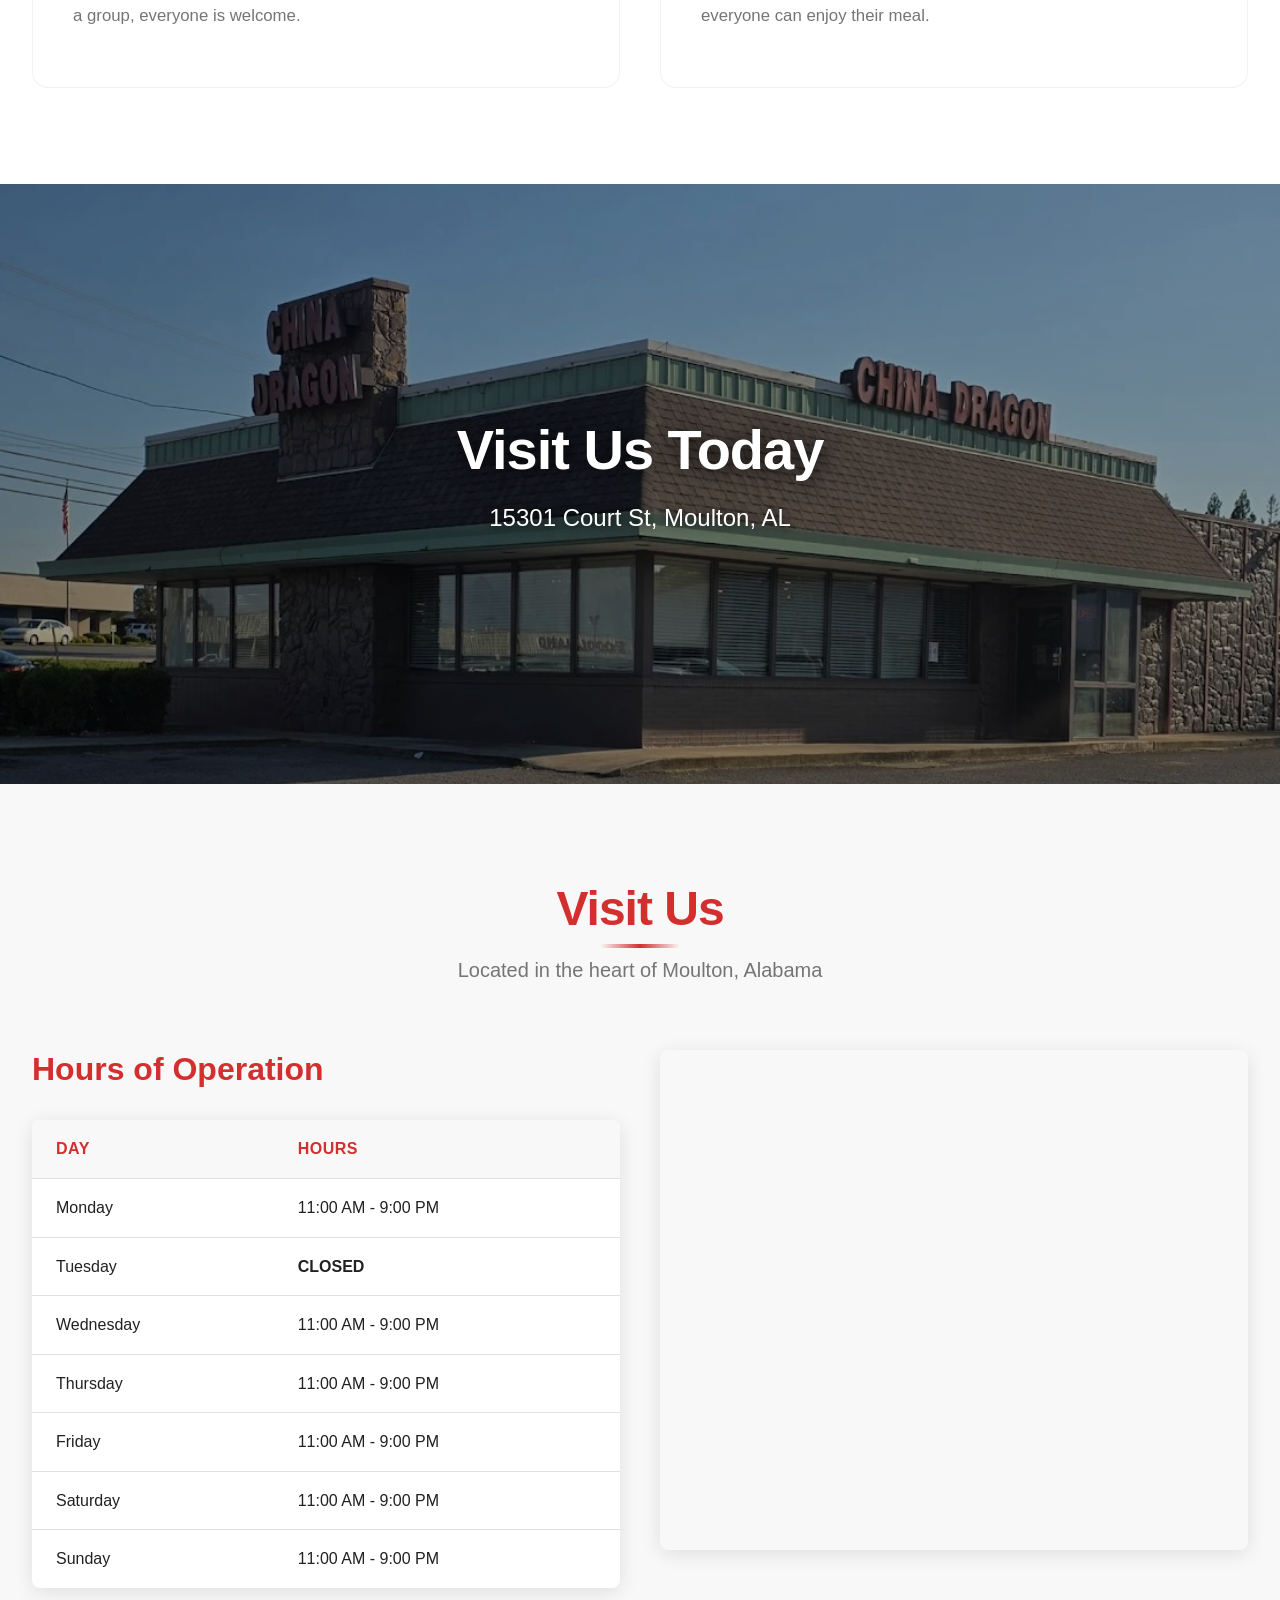
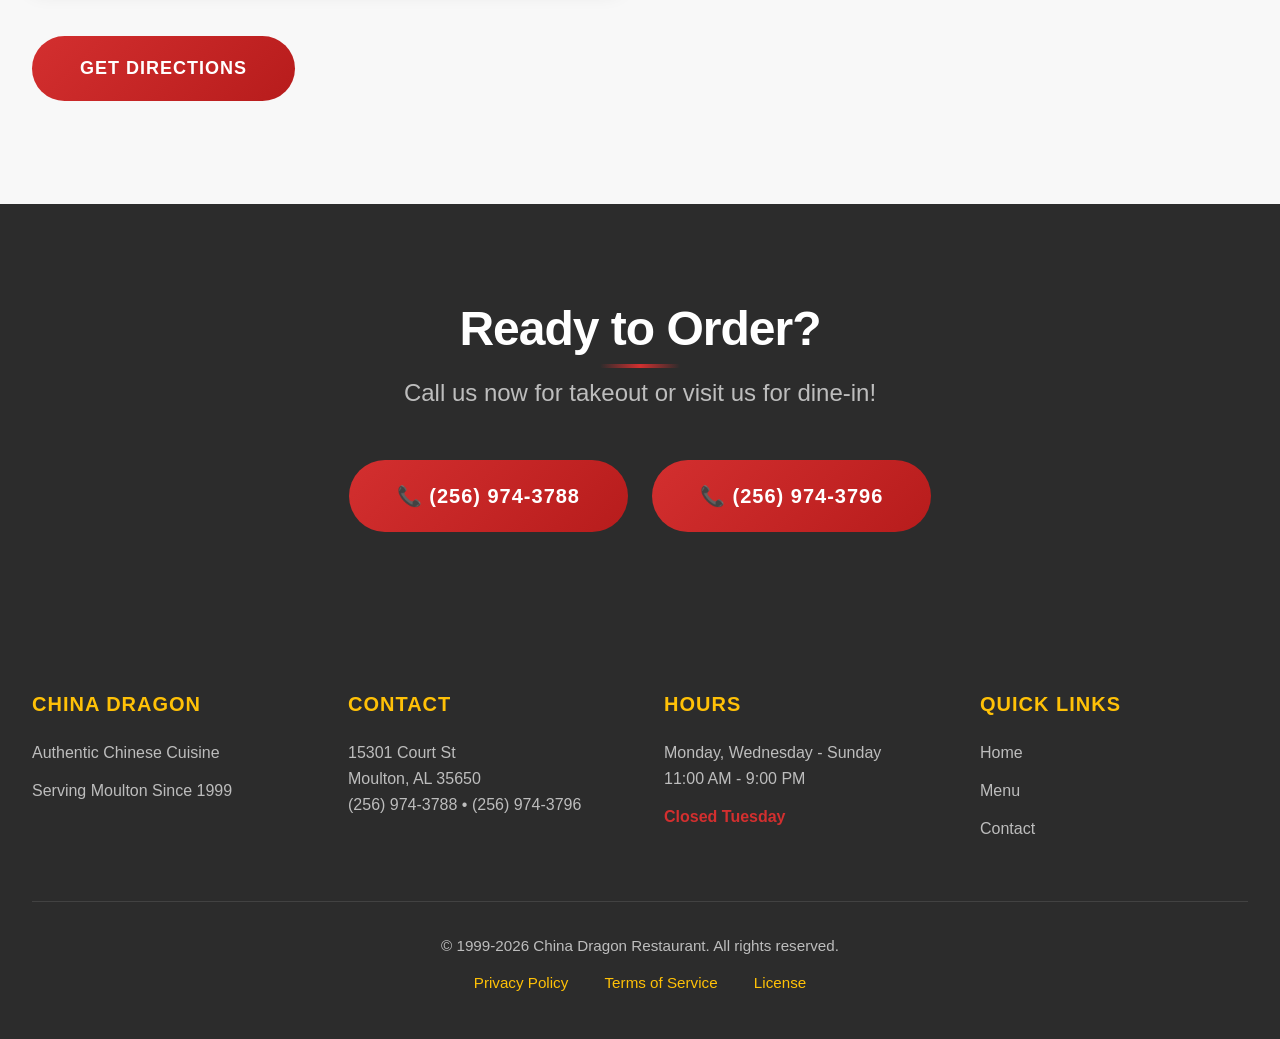
==== commit 08297a53: "Security: Comprehensive security hardening - Added Content Security Policy (CSP) meta tags to all HT" ====
--- a/public/index.html
+++ b/public/index.html
@@ -3,6 +3,7 @@
 <head>
     <meta charset="UTF-8">
     <meta name="viewport" content="width=device-width, initial-scale=1.0">
+    <meta http-equiv="Content-Security-Policy" content="default-src 'self'; script-src 'self' 'unsafe-inline' https://www.google.com https://www.googletagmanager.com https://maps.googleapis.com https://maps.gstatic.com; style-src 'self' 'unsafe-inline' https://fonts.googleapis.com; font-src 'self' https://fonts.gstatic.com; img-src 'self' data: https:; frame-src https://www.google.com; connect-src 'self' https://www.google-analytics.com">
     <meta name="description" content="China Dragon Restaurant in Moulton, Alabama - Serving Moulton's Chinese cuisine for over 25 years. Dine-in and takeout available. Call (256) 974-3788 or (256) 974-3796">
     <meta name="keywords" content="Chinese restaurant, Moulton Alabama, Chinese food, takeout, dine-in, China Dragon">
     <meta name="author" content="China Dragon Restaurant">
@@ -116,25 +117,25 @@
                 
                 <div class="grid grid-2">
                     <div class="card dish-card">
-                        <img src="images/food-4.jpg" alt="All-you-can-eat buffet with variety of Chinese dishes" class="dish-image">
+                        <img src="images/food-3.jpg" alt="All-you-can-eat buffet with variety of Chinese dishes" class="dish-image buffet-image">
                         <h3>🍽️ All-You-Can-Eat Buffet</h3>
                         <p>Enjoy unlimited servings of fresh, hot Chinese dishes. Perfect for families and groups who want to try a variety of authentic flavors.</p>
                     </div>
                     
                     <div class="card dish-card">
-                        <img src="images/food-1.jpeg" alt="Delicious Chinese takeout meal" class="dish-image">
+                        <img src="images/china-dragon-takeout.jpg" alt="Delicious Chinese takeout meal" class="dish-image takeout-image">
                         <h3>🥡 Takeout Orders</h3>
                         <p>Call ahead and pick up your favorites. We'll have your food hot, fresh, and ready when you arrive. Perfect for busy families.</p>
                     </div>
                     
                     <div class="card dish-card">
-                        <img src="images/food-2.jpeg" alt="Comfortable dine-in experience" class="dish-image">
+                        <img src="images/food-1.jpeg" alt="Comfortable dine-in experience" class="dish-image dine-in-image">
                         <h3>🪑 Dine-In Service</h3>
                         <p>Relax in our comfortable, family-friendly restaurant. Wheelchair accessible with ample parking for your convenience.</p>
                     </div>
                     
                     <div class="card dish-card">
-                        <img src="images/food-3.jpg" alt="Drive-through service for quick pickup" class="dish-image">
+                        <img src="images/china-dragon-drive-through.jpg" alt="Drive-through service for quick pickup" class="dish-image">
                         <h3>🚗 Drive-Through</h3>
                         <p>Get your favorite Chinese food without leaving your car. Quick, convenient service for customers on the go.</p>
                     </div>
@@ -150,60 +151,25 @@
         <div class="image-section image-section-2" role="img" aria-label="Restaurant dining experience">
             <div class="image-section-content">
                 <h2>Comfortable Dining</h2>
-                <p>Family-friendly atmosphere</p>
+                <p>Welcoming atmosphere for everyone</p>
             </div>
         </div>
 
-        <!-- Services Section - Dark -->
-        <section class="section section-dark" aria-labelledby="services-heading">
-            <div class="container">
-                <h2 id="services-heading" class="section-title">Our Services</h2>
-                <p class="section-subtitle">Quality food, exceptional service</p>
-                
-                <div class="grid grid-3">
-                    <div class="card">
-                        <h3>🍽️ Dine-In</h3>
-                        <p>Enjoy your meal in our comfortable, family-friendly restaurant. Wheelchair accessible with ample parking.</p>
-                    </div>
-                    
-                    <div class="card">
-                        <h3>🥡 Takeout</h3>
-                        <p>Call ahead and pick up your order. We'll have your food hot and ready when you arrive.</p>
-                    </div>
-                    
-                    <div class="card">
-                        <h3>⭐ Quality</h3>
-                        <p>Fresh ingredients, authentic recipes, and over 25 years serving Moulton's Chinese cuisine. Rated 4.4 stars by our customers.</p>
-                    </div>
-                </div>
-            </div>
-        </section>
-
-        <!-- Why Choose Us - Light -->
-        <section class="section section-light" aria-labelledby="why-heading">
-            <div class="container">
-                <h2 id="why-heading" class="section-title">Why Choose China Dragon?</h2>
-                <p class="section-subtitle">What makes us special</p>
+        <!-- Welcoming Atmosphere Section - Light -->
+        <section class="section section-light" aria-labelledby="atmosphere-heading">
+            <div class="container">
+                <h2 id="atmosphere-heading" class="section-title">Welcoming Atmosphere</h2>
+                <p class="section-subtitle">Everyone is welcome at China Dragon</p>
                 
                 <div class="grid grid-2">
                     <div class="card">
-                        <h3>✨ 25+ Years of Excellence</h3>
-                        <p>Since 1999, we've been serving Moulton with authentic Chinese cuisine. Our experience and dedication to quality have made us a trusted local favorite.</p>
+                        <h3>👪 For Everyone</h3>
+                        <p>Perfect for families, friends, couples, date nights, and gatherings of all kinds. Whether you're dining with loved ones or celebrating with a group, everyone is welcome.</p>
                     </div>
                     
                     <div class="card">
-                        <h3>👨‍🍳 Authentic Recipes</h3>
-                        <p>We use traditional Chinese cooking methods and authentic recipes passed down through generations. Every dish is prepared with care and expertise.</p>
-                    </div>
-                    
-                    <div class="card">
-                        <h3>🥬 Fresh Ingredients</h3>
-                        <p>We source the freshest ingredients and prepare everything to order. No pre-made dishes - just fresh, delicious food made especially for you.</p>
-                    </div>
-                    
-                    <div class="card">
-                        <h3>👪 Family Friendly</h3>
-                        <p>Our welcoming atmosphere is perfect for families, friends, and business lunches. We're fully wheelchair accessible and accommodate all guests.</p>
+                        <h3>♿ Fully Accessible</h3>
+                        <p>We're fully wheelchair accessible with ample parking. Our comfortable dining space accommodates all guests and ensures everyone can enjoy their meal.</p>
                     </div>
                 </div>
             </div>
@@ -271,8 +237,9 @@
                     </div>
                     
                     <div class="map-container">
-                        <iframe 
+                        <iframe
                             src="https://www.google.com/maps/embed?pb=!1m18!1m12!1m3!1d3318.8!2d-87.2947!3d34.4833!2m3!1f0!2f0!3f0!3m2!1i1024!2i768!4f13.1!3m3!1m2!1s0x888667c8e8e8e8e8%3A0x1234567890abcdef!2s15301%20Court%20St%2C%20Moulton%2C%20AL%2035650!5e0!3m2!1sen!2sus!4v1234567890123!5m2!1sen!2sus"
+                            sandbox="allow-scripts allow-same-origin allow-popups"
                             allowfullscreen=""
                             loading="lazy"
                             referrerpolicy="no-referrer-when-downgrade"
--- a/public/css/main.css
+++ b/public/css/main.css
@@ -361,27 +361,10 @@
     height: 600px;
     background-size: cover;
     background-position: center;
-    background-attachment: fixed;
     display: flex;
     align-items: center;
     justify-content: center;
     position: relative;
-    overflow: hidden;
-}
-
-.image-section::before {
-    content: '';
-    position: absolute;
-    top: 0;
-    left: 0;
-    right: 0;
-    bottom: 0;
-    background: inherit;
-    transition: transform var(--transition-slow);
-}
-
-.image-section:hover::before {
-    transform: scale(1.05);
 }
 
 /* Individual Image Section Backgrounds */
@@ -390,7 +373,6 @@
                 url('../images/china-dragon-inside.jpg');
     background-size: cover;
     background-position: center;
-    background-attachment: fixed;
 }
 
 .image-section-2 {
@@ -398,7 +380,6 @@
                 url('../images/china-dragon-inside-2.jpeg');
     background-size: cover;
     background-position: center;
-    background-attachment: fixed;
 }
 
 .image-section-3 {
@@ -406,7 +387,6 @@
                 url('../images/china-dragon-outside.jpeg');
     background-size: cover;
     background-position: center;
-    background-attachment: fixed;
 }
 
 .image-section-content {
@@ -491,8 +471,9 @@
 
 .dish-image {
     width: 100%;
-    height: 250px;
-    object-fit: cover;
+    height: 300px;
+    object-fit: cover !important;
+    object-position: center;
     display: block;
     border-radius: 16px 16px 0 0;
     transition: transform var(--transition-slow);
@@ -500,6 +481,21 @@
 
 .dish-card:hover .dish-image {
     transform: scale(1.05);
+}
+
+/* Position buffet image to show top (buffet food, not floor) */
+.buffet-image {
+    object-position: center top !important;
+}
+
+/* Dine-in image - normal display like other images */
+.dine-in-image {
+    /* Uses default dish-image styling (cover, no rotation) */
+}
+
+/* Takeout image - normal display (no scaling) */
+.takeout-image {
+    /* Uses default dish-image styling */
 }
 
 .dish-card h3,
